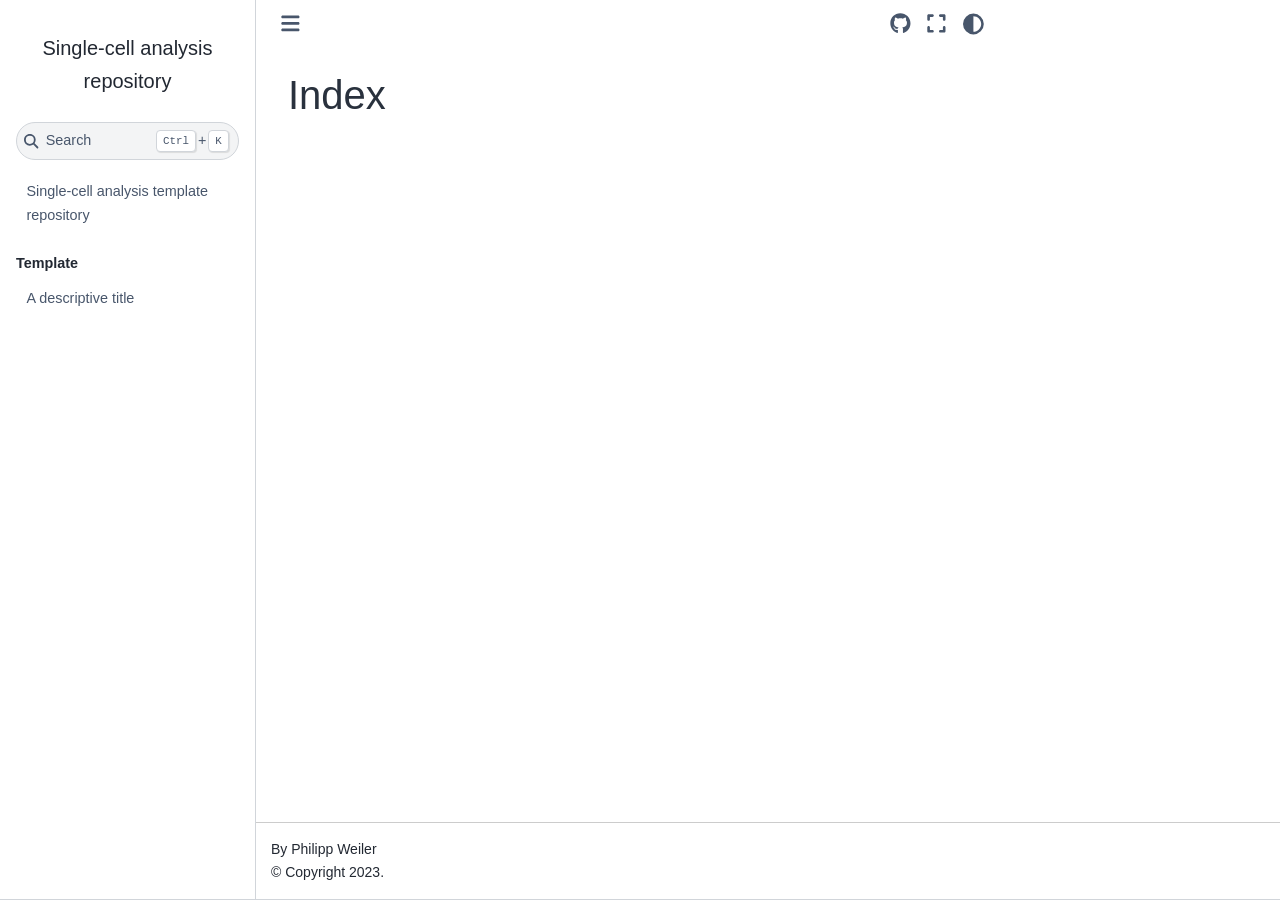
==== genindex.html @ 17a6f29c "deploy: 4cefc7e1fbfadb2bdd1f7633f58a3c7059474a05" ====
<!DOCTYPE html>


<html lang="en" data-content_root="./" >

  <head>
    <meta charset="utf-8" />
    <meta name="viewport" content="width=device-width, initial-scale=1.0" />
    <title>Index &#8212; Single-cell analysis repository</title>
  
  
  
  <script data-cfasync="false">
    document.documentElement.dataset.mode = localStorage.getItem("mode") || "";
    document.documentElement.dataset.theme = localStorage.getItem("theme") || "light";
  </script>
  
  <!-- Loaded before other Sphinx assets -->
  <link href="_static/styles/theme.css?digest=8d27b9dea8ad943066ae" rel="stylesheet" />
<link href="_static/styles/bootstrap.css?digest=8d27b9dea8ad943066ae" rel="stylesheet" />
<link href="_static/styles/pydata-sphinx-theme.css?digest=8d27b9dea8ad943066ae" rel="stylesheet" />

  
  <link href="_static/vendor/fontawesome/6.5.1/css/all.min.css?digest=8d27b9dea8ad943066ae" rel="stylesheet" />
  <link rel="preload" as="font" type="font/woff2" crossorigin href="_static/vendor/fontawesome/6.5.1/webfonts/fa-solid-900.woff2" />
<link rel="preload" as="font" type="font/woff2" crossorigin href="_static/vendor/fontawesome/6.5.1/webfonts/fa-brands-400.woff2" />
<link rel="preload" as="font" type="font/woff2" crossorigin href="_static/vendor/fontawesome/6.5.1/webfonts/fa-regular-400.woff2" />

    <link rel="stylesheet" type="text/css" href="_static/pygments.css?v=fa44fd50" />
    <link rel="stylesheet" type="text/css" href="_static/styles/sphinx-book-theme.css?v=384b581d" />
    <link rel="stylesheet" type="text/css" href="_static/togglebutton.css?v=13237357" />
    <link rel="stylesheet" type="text/css" href="_static/copybutton.css?v=76b2166b" />
    <link rel="stylesheet" type="text/css" href="_static/mystnb.4510f1fc1dee50b3e5859aac5469c37c29e427902b24a333a5f9fcb2f0b3ac41.css" />
    <link rel="stylesheet" type="text/css" href="_static/sphinx-thebe.css?v=4fa983c6" />
    <link rel="stylesheet" type="text/css" href="_static/design-style.1e8bd061cd6da7fc9cf755528e8ffc24.min.css?v=0a3b3ea7" />
  
  <!-- Pre-loaded scripts that we'll load fully later -->
  <link rel="preload" as="script" href="_static/scripts/bootstrap.js?digest=8d27b9dea8ad943066ae" />
<link rel="preload" as="script" href="_static/scripts/pydata-sphinx-theme.js?digest=8d27b9dea8ad943066ae" />
  <script src="_static/vendor/fontawesome/6.5.1/js/all.min.js?digest=8d27b9dea8ad943066ae"></script>

    <script src="_static/documentation_options.js?v=9eb32ce0"></script>
    <script src="_static/doctools.js?v=888ff710"></script>
    <script src="_static/sphinx_highlight.js?v=dc90522c"></script>
    <script src="_static/clipboard.min.js?v=a7894cd8"></script>
    <script src="_static/copybutton.js?v=f281be69"></script>
    <script src="_static/scripts/sphinx-book-theme.js?v=efea14e4"></script>
    <script>let toggleHintShow = 'Click to show';</script>
    <script>let toggleHintHide = 'Click to hide';</script>
    <script>let toggleOpenOnPrint = 'true';</script>
    <script src="_static/togglebutton.js?v=4a39c7ea"></script>
    <script>var togglebuttonSelector = '.toggle, .admonition.dropdown';</script>
    <script src="_static/design-tabs.js?v=36754332"></script>
    <script>const THEBE_JS_URL = "https://unpkg.com/thebe@0.8.2/lib/index.js"; const thebe_selector = ".thebe,.cell"; const thebe_selector_input = "pre"; const thebe_selector_output = ".output, .cell_output"</script>
    <script async="async" src="_static/sphinx-thebe.js?v=c100c467"></script>
    <script>var togglebuttonSelector = '.toggle, .admonition.dropdown';</script>
    <script>const THEBE_JS_URL = "https://unpkg.com/thebe@0.8.2/lib/index.js"; const thebe_selector = ".thebe,.cell"; const thebe_selector_input = "pre"; const thebe_selector_output = ".output, .cell_output"</script>
    <script>DOCUMENTATION_OPTIONS.pagename = 'genindex';</script>
    <link rel="index" title="Index" href="#" />
    <link rel="search" title="Search" href="search.html" />
  <meta name="viewport" content="width=device-width, initial-scale=1"/>
  <meta name="docsearch:language" content="en"/>
  </head>
  
  
  <body data-bs-spy="scroll" data-bs-target=".bd-toc-nav" data-offset="180" data-bs-root-margin="0px 0px -60%" data-default-mode="">

  
  
  <a id="pst-skip-link" class="skip-link" href="#main-content">Skip to main content</a>
  
  <div id="pst-scroll-pixel-helper"></div>
  
  <button type="button" class="btn rounded-pill" id="pst-back-to-top">
    <i class="fa-solid fa-arrow-up"></i>
    Back to top
  </button>

  
  <input type="checkbox"
          class="sidebar-toggle"
          name="__primary"
          id="__primary"/>
  <label class="overlay overlay-primary" for="__primary"></label>
  
  <input type="checkbox"
          class="sidebar-toggle"
          name="__secondary"
          id="__secondary"/>
  <label class="overlay overlay-secondary" for="__secondary"></label>
  
  <div class="search-button__wrapper">
    <div class="search-button__overlay"></div>
    <div class="search-button__search-container">
<form class="bd-search d-flex align-items-center"
      action="search.html"
      method="get">
  <i class="fa-solid fa-magnifying-glass"></i>
  <input type="search"
         class="form-control"
         name="q"
         id="search-input"
         placeholder="Search this book..."
         aria-label="Search this book..."
         autocomplete="off"
         autocorrect="off"
         autocapitalize="off"
         spellcheck="false"/>
  <span class="search-button__kbd-shortcut"><kbd class="kbd-shortcut__modifier">Ctrl</kbd>+<kbd>K</kbd></span>
</form></div>
  </div>
  
    <header class="bd-header navbar navbar-expand-lg bd-navbar">
    </header>
  

  <div class="bd-container">
    <div class="bd-container__inner bd-page-width">
      
      
      
        
      
      <div class="bd-sidebar-primary bd-sidebar">
        

  
  <div class="sidebar-header-items sidebar-primary__section">
    
    
    
    
  </div>
  
    <div class="sidebar-primary-items__start sidebar-primary__section">
        <div class="sidebar-primary-item">

  

<a class="navbar-brand logo" href="index.html">
  
  
  
  
  
  
    <p class="title logo__title">Single-cell analysis repository</p>
  
</a></div>
        <div class="sidebar-primary-item">

 <script>
 document.write(`
   <button class="btn navbar-btn search-button-field search-button__button" title="Search" aria-label="Search" data-bs-placement="bottom" data-bs-toggle="tooltip">
    <i class="fa-solid fa-magnifying-glass"></i>
    <span class="search-button__default-text">Search</span>
    <span class="search-button__kbd-shortcut"><kbd class="kbd-shortcut__modifier">Ctrl</kbd>+<kbd class="kbd-shortcut__modifier">K</kbd></span>
   </button>
 `);
 </script></div>
        <div class="sidebar-primary-item"><nav class="bd-links bd-docs-nav" aria-label="Main">
    <div class="bd-toc-item navbar-nav active">
        
        <ul class="nav bd-sidenav bd-sidenav__home-link">
            <li class="toctree-l1">
                <a class="reference internal" href="index.html">
                    Single-cell analysis template repository
                </a>
            </li>
        </ul>
        <p aria-level="2" class="caption" role="heading"><span class="caption-text">Template</span></p>
<ul class="nav bd-sidenav">
<li class="toctree-l1"><a class="reference internal" href="template.html">A descriptive title</a></li>
</ul>

    </div>
</nav></div>
    </div>
  
  
  <div class="sidebar-primary-items__end sidebar-primary__section">
  </div>
  
  <div id="rtd-footer-container"></div>


      </div>
      
      <main id="main-content" class="bd-main">
        
        

<div class="sbt-scroll-pixel-helper"></div>

          <div class="bd-content">
            <div class="bd-article-container">
              
              <div class="bd-header-article">
<div class="header-article-items header-article__inner">
  
    <div class="header-article-items__start">
      
        <div class="header-article-item"><label class="sidebar-toggle primary-toggle btn btn-sm" for="__primary" title="Toggle primary sidebar" data-bs-placement="bottom" data-bs-toggle="tooltip">
  <span class="fa-solid fa-bars"></span>
</label></div>
      
    </div>
  
  
    <div class="header-article-items__end">
      
        <div class="header-article-item">

<div class="article-header-buttons">


<a href="https://github.com/WeilerP/sc_analysis_template" target="_blank"
   class="btn btn-sm btn-source-repository-button"
   title="Source repository"
   data-bs-placement="bottom" data-bs-toggle="tooltip"
>
  

<span class="btn__icon-container">
  <i class="fab fa-github"></i>
  </span>

</a>




<button onclick="toggleFullScreen()"
  class="btn btn-sm btn-fullscreen-button"
  title="Fullscreen mode"
  data-bs-placement="bottom" data-bs-toggle="tooltip"
>
  

<span class="btn__icon-container">
  <i class="fas fa-expand"></i>
  </span>

</button>



<script>
document.write(`
  <button class="btn btn-sm navbar-btn theme-switch-button" title="light/dark" aria-label="light/dark" data-bs-placement="bottom" data-bs-toggle="tooltip">
    <span class="theme-switch nav-link" data-mode="light"><i class="fa-solid fa-sun fa-lg"></i></span>
    <span class="theme-switch nav-link" data-mode="dark"><i class="fa-solid fa-moon fa-lg"></i></span>
    <span class="theme-switch nav-link" data-mode="auto"><i class="fa-solid fa-circle-half-stroke fa-lg"></i></span>
  </button>
`);
</script>


<script>
document.write(`
  <button class="btn btn-sm navbar-btn search-button search-button__button" title="Search" aria-label="Search" data-bs-placement="bottom" data-bs-toggle="tooltip">
    <i class="fa-solid fa-magnifying-glass fa-lg"></i>
  </button>
`);
</script>

</div></div>
      
    </div>
  
</div>
</div>
              
              

<div id="jb-print-docs-body" class="onlyprint">
    <h1></h1>
    <!-- Table of contents -->
    <div id="print-main-content">
        <div id="jb-print-toc">
            
        </div>
    </div>
</div>

              
                
<div id="searchbox"></div>
                <article class="bd-article">
                  

<h1 id="index">Index</h1>

<div class="genindex-jumpbox">
 
</div>


                </article>
              

              
              
              
              
                <footer class="prev-next-footer">
                  
<div class="prev-next-area">
</div>
                </footer>
              
            </div>
            
            
              
                <div class="bd-sidebar-secondary bd-toc"></div>
              
            
          </div>
          <footer class="bd-footer-content">
            
<div class="bd-footer-content__inner container">
  
  <div class="footer-item">
    
<p class="component-author">
By Philipp Weiler
</p>

  </div>
  
  <div class="footer-item">
    

  <p class="copyright">
    
      © Copyright 2023.
      <br/>
    
  </p>

  </div>
  
  <div class="footer-item">
    
  </div>
  
  <div class="footer-item">
    
  </div>
  
</div>
          </footer>
        

      </main>
    </div>
  </div>
  
  <!-- Scripts loaded after <body> so the DOM is not blocked -->
  <script src="_static/scripts/bootstrap.js?digest=8d27b9dea8ad943066ae"></script>
<script src="_static/scripts/pydata-sphinx-theme.js?digest=8d27b9dea8ad943066ae"></script>

  <footer class="bd-footer">
  </footer>
  </body>
</html>
---- _static/styles/pydata-sphinx-theme.css ----
html{--pst-header-height:4rem;--pst-header-article-height:calc(var(--pst-header-height)*2/3);--pst-sidebar-secondary:17rem;--pst-font-size-base:1rem;--pst-font-size-h1:2.5rem;--pst-font-size-h2:2rem;--pst-font-size-h3:1.75rem;--pst-font-size-h4:1.5rem;--pst-font-size-h5:1.25rem;--pst-font-size-h6:1.1rem;--pst-font-size-milli:0.9rem;--pst-sidebar-font-size:0.9rem;--pst-sidebar-font-size-mobile:1.1rem;--pst-sidebar-header-font-size:1.2rem;--pst-sidebar-header-font-weight:600;--pst-admonition-font-weight-heading:600;--pst-font-weight-caption:300;--pst-font-weight-heading:400;--pst-font-family-base-system:-apple-system,BlinkMacSystemFont,Segoe UI,"Helvetica Neue",Arial,sans-serif,Apple Color Emoji,Segoe UI Emoji,Segoe UI Symbol;--pst-font-family-monospace-system:"SFMono-Regular",Menlo,Consolas,Monaco,Liberation Mono,Lucida Console,monospace;--pst-font-family-base:var(--pst-font-family-base-system);--pst-font-family-heading:var(--pst-font-family-base-system);--pst-font-family-monospace:var(--pst-font-family-monospace-system);--pst-font-size-icon:1.5rem;--pst-icon-check-circle:"";--pst-icon-info-circle:"";--pst-icon-exclamation-triangle:"";--pst-icon-exclamation-circle:"";--pst-icon-times-circle:"";--pst-icon-lightbulb:"";--pst-icon-download:"";--pst-icon-angle-left:"";--pst-icon-angle-right:"";--pst-icon-external-link:"";--pst-icon-search-minus:"";--pst-icon-github:"";--pst-icon-gitlab:"";--pst-icon-share:"";--pst-icon-bell:"";--pst-icon-pencil:"";--pst-breadcrumb-divider:"";--pst-icon-admonition-default:var(--pst-icon-bell);--pst-icon-admonition-note:var(--pst-icon-info-circle);--pst-icon-admonition-attention:var(--pst-icon-exclamation-circle);--pst-icon-admonition-caution:var(--pst-icon-exclamation-triangle);--pst-icon-admonition-warning:var(--pst-icon-exclamation-triangle);--pst-icon-admonition-danger:var(--pst-icon-exclamation-triangle);--pst-icon-admonition-error:var(--pst-icon-times-circle);--pst-icon-admonition-hint:var(--pst-icon-lightbulb);--pst-icon-admonition-tip:var(--pst-icon-lightbulb);--pst-icon-admonition-important:var(--pst-icon-exclamation-circle);--pst-icon-admonition-seealso:var(--pst-icon-share);--pst-icon-admonition-todo:var(--pst-icon-pencil);--pst-icon-versionmodified-default:var(--pst-icon-exclamation-circle);--pst-icon-versionmodified-added:var(--pst-icon-exclamation-circle);--pst-icon-versionmodified-changed:var(--pst-icon-exclamation-circle);--pst-icon-versionmodified-deprecated:var(--pst-icon-exclamation-circle);font-size:var(--pst-font-size-base);scroll-padding-top:calc(var(--pst-header-height) + 1rem)}body{background-color:var(--pst-color-background);color:var(--pst-color-text-base);display:flex;flex-direction:column;font-family:var(--pst-font-family-base);font-weight:400;line-height:1.65;min-height:100vh}body::-webkit-scrollbar-track{background:var(--pst-color-background)}p{color:var(--pst-color-text-base);font-size:1em;margin-bottom:1.15rem}p.rubric{border-bottom:1px solid var(--pst-color-border)}p.centered{text-align:center}a{word-wrap:break-word;color:var(--pst-color-link);text-decoration:underline;text-decoration-thickness:max(1px,.0625rem);text-underline-offset:.1578em}a:hover{text-decoration-skip:none;color:var(--pst-color-link-hover);text-decoration-skip-ink:none;text-decoration-thickness:max(3px,.1875rem,.12em)}a:active,a:visited{color:var(--pst-color-link)}a:visited:hover{color:var(--pst-color-link-hover)}a:focus-visible{outline:2px solid var(--pst-color-accent)}a.headerlink{color:var(--pst-color-secondary);font-size:.8em;margin-left:.2em;opacity:.7;padding:0 4px;text-decoration:none;transition:all .2s ease-out;user-select:none}a.headerlink:hover{opacity:1}a.github:before,a.gitlab:before{color:var(--pst-color-text-muted);font:var(--fa-font-brands);margin-right:.25rem}a.github:before{content:var(--pst-icon-github)}a.gitlab:before{content:var(--pst-icon-gitlab)}.heading-style,h1,h2,h3,h4,h5,h6{font-family:var(--pst-font-family-heading);font-weight:var(--pst-font-weight-heading);line-height:1.15;margin:2.75rem 0 1.05rem}h1{font-size:var(--pst-font-size-h1);margin-top:0}h1,h2{color:var(--pst-heading-color)}h2{font-size:var(--pst-font-size-h2)}h3{font-size:var(--pst-font-size-h3)}h3,h4{color:var(--pst-heading-color)}h4{font-size:var(--pst-font-size-h4)}h5{font-size:var(--pst-font-size-h5)}h5,h6{color:var(--pst-color-text-base)}h6{font-size:var(--pst-font-size-h6)}.text_small,small{font-size:var(--pst-font-size-milli)}hr{border:0;border-top:1px solid var(--pst-color-border)}code,kbd,pre,samp{font-family:var(--pst-font-family-monospace)}kbd{background-color:var(--pst-color-on-background);color:var(--pst-color-text-muted)}kbd:not(.compound){border:1px solid var(--pst-color-border);box-shadow:1px 1px 1px var(--pst-color-shadow);margin:0 .1rem;padding:.1rem .4rem}code{color:var(--pst-color-inline-code)}pre{background-color:var(--pst-color-surface);border:1px solid var(--pst-color-border);border-radius:.25rem;color:var(--pst-color-text-base);line-height:1.2em;margin:1.5em 0;padding:1rem}pre .linenos{opacity:.8;padding-right:10px}#pst-back-to-top{background-color:var(--pst-color-secondary);border:none;color:var(--pst-color-secondary-text);display:none;left:50vw;position:fixed;top:90vh;transform:translate(-50%);z-index:1080}.skip-link{background-color:var(--pst-color-warning);border-bottom:1px solid var(--pst-color-border);color:var(--pst-color-warning-text)!important;left:0;padding:.5rem;position:fixed;right:0;text-align:center;top:0;transform:translateY(-100%);transition:transform .15s ease-in-out;z-index:1055}.skip-link:focus{outline:3px solid #14181e;transform:translateY(0)}.bd-container{display:flex;flex-grow:1;justify-content:center}.bd-container .bd-container__inner{display:flex}.bd-page-width{width:100%}@media(min-width:960px){.bd-page-width{max-width:88rem}}.bd-header-announcement,.bd-header-version-warning{align-items:center;display:flex;justify-content:center;min-height:3rem;padding:.5rem 12.5%;position:relative;text-align:center;width:100%}@media(max-width:959.98px){.bd-header-announcement,.bd-header-version-warning{padding:.5rem 2%}}.bd-header-announcement p,.bd-header-version-warning p{font-weight:700;margin:0}.bd-header-announcement:after,.bd-header-version-warning:after{content:"";height:100%;left:0;position:absolute;top:0;width:100%;z-index:-1}.bd-header-announcement:empty,.bd-header-version-warning:empty{display:none}.bd-header-announcement a,.bd-header-version-warning a{color:var(--pst-color-inline-code-links)}.bd-header-announcement:after{background-color:var(--pst-color-secondary-bg)}.bd-header-version-warning:after{background-color:var(--pst-color-danger-bg)}.bd-main{display:flex;flex-direction:column;flex-grow:1;min-width:0}.bd-main .bd-content{display:flex;height:100%;justify-content:center}.bd-main .bd-content .bd-article-container{display:flex;flex-direction:column;justify-content:start;max-width:60em;overflow-x:auto;padding:1rem;width:100%}@media(min-width:1200px){.bd-main .bd-content .bd-article-container .bd-article{padding-left:2rem;padding-top:1.5rem}}.bd-footer{border-top:1px solid var(--pst-color-border);width:100%}.bd-footer .bd-footer__inner{display:flex;flex-grow:1;margin:auto;padding:1rem}.bd-footer .footer-items__center,.bd-footer .footer-items__end,.bd-footer .footer-items__start{display:flex;flex-direction:column;flex-grow:1;gap:.5rem;justify-content:center}.bd-footer .footer-items__center{text-align:center}.bd-footer .footer-items__end{text-align:end}.bd-footer .footer-item p{margin-bottom:0}.bd-footer-article{margin-top:auto}.bd-footer-article .footer-article-items{display:flex;flex-direction:column}.bd-footer-content .footer-content-items{display:flex;flex-direction:column;margin-top:auto}.bd-header{background:var(--pst-color-on-background)!important;box-shadow:0 .125rem .25rem 0 var(--pst-color-shadow);justify-content:center;max-width:100vw;padding:0;position:sticky;top:0;width:100%;z-index:1030}.bd-header .bd-header__inner{align-items:center;display:flex;height:fit-content;padding-left:1rem;padding-right:1rem}.bd-header .navbar-item{align-items:center;display:flex;height:var(--pst-header-height);max-height:var(--pst-header-height)}.bd-header .navbar-header-items{flex-shrink:1}@media(min-width:960px){.bd-header .navbar-header-items{display:flex;flex-grow:1;padding:0 0 0 .5rem}}.bd-header .navbar-header-items__center,.bd-header .navbar-header-items__end,.bd-header .navbar-header-items__start{align-items:center;display:flex;flex-flow:wrap;row-gap:0}.bd-header .navbar-header-items__center,.bd-header .navbar-header-items__end{column-gap:1rem}.bd-header .navbar-header-items__start{flex-shrink:0;gap:.5rem;margin-right:auto}.bd-header .navbar-header-items__end{justify-content:end}.bd-header .navbar-nav{display:flex}@media(min-width:960px){.bd-header .navbar-nav{align-items:center}}.bd-header .navbar-nav li a.nav-link{color:var(--pst-color-text-muted);text-decoration:none}.bd-header .navbar-nav li a.nav-link:hover{text-decoration-skip:none;color:var(--pst-color-link-hover);text-decoration:underline;text-decoration-skip-ink:none;text-decoration-thickness:max(1px,.0625rem);text-decoration-thickness:max(3px,.1875rem,.12em);text-underline-offset:.1578em}.bd-header .navbar-nav li a.nav-link:focus-visible{outline:2px solid var(--pst-color-accent)}.bd-header .navbar-nav>.current>.nav-link{border-bottom:max(3px,.1875rem,.12em) solid var(--pst-color-primary);color:var(--pst-color-primary);font-weight:600}.bd-header .navbar-nav .dropdown button{border:none;color:var(--pst-color-text-muted);display:unset}.bd-header .navbar-nav .dropdown button:hover{text-decoration-skip:none;color:var(--pst-color-link-hover);text-decoration:underline;text-decoration-skip-ink:none;text-decoration-thickness:max(1px,.0625rem);text-decoration-thickness:max(3px,.1875rem,.12em);text-underline-offset:.1578em}.bd-header .navbar-nav .dropdown button:focus-visible{outline:2px solid var(--pst-color-accent)}.bd-header .navbar-nav .dropdown .dropdown-menu{background-color:var(--pst-color-on-background);border:1px solid var(--pst-color-border);box-shadow:0 0 .3rem .1rem var(--pst-color-shadow);margin:.5rem 0;min-width:20rem;padding:.5rem 0;z-index:1070}.bd-header .navbar-nav .dropdown .dropdown-menu .dropdown-item{padding:.25rem 1.5rem}.bd-header .navbar-nav .dropdown .dropdown-menu .dropdown-item:focus:not(:hover):not(:active){background-color:inherit}.bd-header .navbar-nav .dropdown .dropdown-menu:not(.show){display:none}@media(min-width:960px){.navbar-center-items .navbar-item{display:inline-block}}.nav-link{transition:none}.nav-link:hover{text-decoration-skip:none;color:var(--pst-color-link-hover);text-decoration:underline;text-decoration-skip-ink:none;text-decoration-thickness:max(1px,.0625rem);text-decoration-thickness:max(3px,.1875rem,.12em);text-underline-offset:.1578em}.nav-link.nav-external:after{content:var(--pst-icon-external-link);font:var(--fa-font-solid);font-size:.75em;margin-left:.3em}.bd-navbar-elements li.nav-item i{font-size:.7rem;padding-left:2px;vertical-align:middle}.bd-header label.sidebar-toggle{align-items:center;color:var(--pst-color-muted);cursor:pointer;display:flex;font-size:var(--pst-font-size-icon);margin-bottom:0;padding-bottom:.25rem}.bd-header label.primary-toggle{margin-right:1rem}@media(min-width:960px){.bd-header label.primary-toggle{display:none}}.bd-header label.secondary-toggle{margin-left:1rem}@media(min-width:1200px){.bd-header label.secondary-toggle{display:none}}.bd-header label:hover{box-shadow:0 max(3px,.1875rem,.12em) 0 var(--pst-color-link-hover);color:var(--pst-color-link-hover)}.bd-header label:focus-visible{outline:2px solid var(--pst-color-accent)}.bd-header .navbar-header-items{display:none}@media(min-width:960px){.bd-header .navbar-header-items{display:inherit}}.navbar-persistent--mobile{margin-left:auto}@media(min-width:960px){.navbar-persistent--mobile{display:none}}.navbar-persistent--container{display:none}@media(min-width:960px){.navbar-persistent--container{display:flex}}.header-article__inner{display:flex;padding:0 .5rem}.header-article__inner .header-article-item{height:var(--pst-header-article-height);min-height:var(--pst-header-article-height)}.header-article__inner .header-article-items__end,.header-article__inner .header-article-items__start{align-items:start;display:flex;gap:.5rem}.header-article__inner .header-article-items__end{margin-left:auto}.bd-sidebar-primary{background-color:var(--pst-color-background);border-right:1px solid var(--pst-color-border);display:flex;flex:0 0 auto;flex-direction:column;font-size:var(--pst-sidebar-font-size-mobile);gap:1rem;max-height:calc(100vh - var(--pst-header-height));overflow-y:auto;padding:2rem 1rem 1rem;position:sticky;top:var(--pst-header-height);width:25%}@media(min-width:960px){.bd-sidebar-primary{font-size:var(--pst-sidebar-font-size)}}.bd-sidebar-primary .nav-link{font-size:var(--pst-sidebar-font-size-mobile)}.bd-sidebar-primary.no-sidebar{border-right:0}@media(min-width:960px){.bd-sidebar-primary.hide-on-wide{display:none}}.bd-sidebar-primary h1,.bd-sidebar-primary h2,.bd-sidebar-primary h3,.bd-sidebar-primary h4{color:var(--pst-color-text-base)}.bd-sidebar-primary .sidebar-primary-items__end .sidebar-primary-item,.bd-sidebar-primary .sidebar-primary-items__start .sidebar-primary-item{padding:.5rem 0}.bd-sidebar-primary .sidebar-header-items{display:flex;flex-direction:column}.bd-sidebar-primary .sidebar-header-items .sidebar-header-items__title{color:var(--pst-color-text-base);font-size:var(--pst-sidebar-header-font-size);font-weight:var(--pst-sidebar-header-font-weight);margin-bottom:.5rem}.bd-sidebar-primary .sidebar-header-items .nav-item.dropdown button{display:none}.bd-sidebar-primary .sidebar-header-items .nav-item.dropdown .dropdown-menu{background-color:inherit;border:none;display:flex;flex-direction:column;font-size:inherit;margin:0;padding:0}.bd-sidebar-primary .sidebar-header-items .sidebar-header-items__center{display:flex;flex-direction:column}.bd-sidebar-primary .sidebar-header-items .sidebar-header-items__end{align-items:center;display:flex;gap:.5rem}@media(min-width:960px){.bd-sidebar-primary .sidebar-header-items{display:none}}.bd-sidebar-primary .sidebar-primary-items__start{border-top:1px solid var(--pst-color-border)}@media(min-width:960px){.bd-sidebar-primary .sidebar-primary-items__start{border-top:none}}.bd-sidebar-primary .sidebar-primary-items__end{margin-bottom:1em;margin-top:auto}.bd-sidebar-primary .list-caption{list-style:none;padding-left:0}.bd-sidebar-primary li{position:relative}.bd-sidebar-primary li.has-children>.reference{padding-right:30px}.bd-sidebar-primary label.toctree-toggle{align-items:center;cursor:pointer;display:flex;height:30px;justify-content:center;position:absolute;right:0;top:0;width:30px}.bd-sidebar-primary label.toctree-toggle:hover{background:var(--pst-color-surface)}.bd-sidebar-primary label.toctree-toggle i{display:inline-block;font-size:.75rem;text-align:center}.bd-sidebar-primary label.toctree-toggle i:hover{color:var(--pst-color-primary)}.bd-sidebar-primary .label-parts{height:100%;width:100%}.bd-sidebar-primary .label-parts:hover{background:none}.bd-sidebar-primary .label-parts i{position:absolute;right:0;top:.3em;width:30px}nav.bd-links{margin-right:-1rem}@media(min-width:960px){nav.bd-links{display:block}}nav.bd-links ul{list-style:none}nav.bd-links ul ul{padding:0 0 0 1rem}nav.bd-links li>a{box-shadow:none;color:var(--pst-color-text-muted);display:block;padding:.25rem .65rem;text-decoration:none}nav.bd-links li>a:hover{text-decoration-skip:none;background-color:transparent;text-decoration:underline;text-decoration-skip-ink:none;text-decoration-thickness:max(3px,.1875rem,.12em)}nav.bd-links li>a:active,nav.bd-links li>a:hover{color:var(--pst-color-link-hover)}nav.bd-links li>a.reference.external:after{content:var(--pst-icon-external-link);font:var(--fa-font-solid);font-size:.75em;margin-left:.3em}nav.bd-links .current>a{background-color:transparent;box-shadow:inset max(3px,.1875rem,.12em) 0 0 var(--pst-color-primary);color:var(--pst-color-primary);font-weight:600}nav.bd-links p.bd-links__title{font-size:var(--pst-sidebar-header-font-size)}nav.bd-links p.bd-links__title,nav.bd-links p.caption{font-weight:var(--pst-sidebar-header-font-weight);margin-bottom:.5rem}nav.bd-links p.caption{color:var(--pst-color-text-base);font-size:var(--pst-sidebar-font-size-mobile);margin-top:1.25rem;position:relative}nav.bd-links p.caption:first-child{margin-top:0}@media(min-width:960px){nav.bd-links p.caption{font-size:var(--pst-sidebar-font-size)}}.bd-sidebar-secondary{background-color:var(--pst-color-background);display:flex;flex-direction:column;flex-shrink:0;font-size:var(--pst-sidebar-font-size-mobile);max-height:calc(100vh - var(--pst-header-height));order:2;overflow-y:auto;padding:2rem 1rem 1rem;position:sticky;top:var(--pst-header-height);width:var(--pst-sidebar-secondary)}@media(min-width:1200px){.bd-sidebar-secondary{font-size:var(--pst-sidebar-font-size)}}.sidebar-secondary-item{padding:.5rem}@media(min-width:1200px){.sidebar-secondary-item{border-left:1px solid var(--pst-color-border);padding-left:1rem}}.sidebar-secondary-item i{padding-right:.5rem}input.sidebar-toggle{display:none}label.overlay{background-color:#000;height:0;left:0;opacity:.5;position:fixed;top:0;transition:opacity .2s ease-out;width:0;z-index:1050}input#__primary:checked+label.overlay.overlay-primary,input#__secondary:checked+label.overlay.overlay-secondary{height:100vh;width:100vw}input#__primary:checked~.bd-container .bd-sidebar-primary{margin-left:0;visibility:visible}input#__secondary:checked~.bd-container .bd-sidebar-secondary{margin-right:0;visibility:visible}@media(min-width:960px){label.sidebar-toggle.primary-toggle{display:none}input#__primary:checked+label.overlay.overlay-primary{height:0;width:0}.bd-sidebar-primary{margin-left:0;visibility:visible}}@media(max-width:959.98px){.bd-sidebar-primary{flex-grow:.75;height:100vh;left:0;margin-left:-75%;max-height:100vh;max-width:350px;position:fixed;top:0;transition:visibility .2s ease-out,margin .2s ease-out;visibility:hidden;width:75%;z-index:1055}}@media(max-width:1199.98px){.bd-sidebar-secondary{flex-grow:.75;height:100vh;margin-right:-75%;max-height:100vh;max-width:350px;position:fixed;right:0;top:0;transition:visibility .2s ease-out,margin .2s ease-out;visibility:hidden;width:75%;z-index:1055}}ul.bd-breadcrumbs{display:flex;flex-wrap:wrap;font-size:.8rem;list-style:none;padding-left:0}ul.bd-breadcrumbs li.breadcrumb-item{align-items:center;display:flex;font-weight:700}ul.bd-breadcrumbs li.breadcrumb-item a{color:var(--pst-color-text-muted);text-decoration:none}ul.bd-breadcrumbs li.breadcrumb-item a:hover{text-decoration-skip:none;color:var(--pst-color-link-hover);text-decoration:underline;text-decoration-skip-ink:none;text-decoration-thickness:max(1px,.0625rem);text-decoration-thickness:max(3px,.1875rem,.12em);text-underline-offset:.1578em}ul.bd-breadcrumbs li.breadcrumb-item a:focus-visible{outline:2px solid var(--pst-color-accent)}ul.bd-breadcrumbs li.breadcrumb-item:not(.breadcrumb-home):before{color:var(--pst-color-text-muted);content:var(--pst-breadcrumb-divider);font:var(--fa-font-solid);font-size:.8rem;padding:0 .5rem}.navbar-icon-links{column-gap:1rem;display:flex;flex-direction:row;flex-wrap:wrap}.navbar-icon-links li.nav-item a.nav-link{padding-left:0;padding-right:0}.navbar-icon-links li.nav-item a.nav-link:hover{box-shadow:0 max(3px,.1875rem,.12em) 0 var(--pst-color-link-hover);color:var(--pst-color-link-hover)}.navbar-icon-links a span{align-items:center;display:flex}.navbar-icon-links i.fa-brands,.navbar-icon-links i.fa-regular,.navbar-icon-links i.fa-solid{font-size:var(--pst-font-size-icon);font-style:normal;vertical-align:middle}.navbar-icon-links i.fa-square-twitter:before{color:#55acee}.navbar-icon-links i.fa-square-gitlab:before{color:#548}.navbar-icon-links i.fa-bitbucket:before{color:#0052cc}.navbar-icon-links img.icon-link-image{border-radius:.2rem;height:1.5em}.navbar-brand{align-items:center;display:flex;flex-shrink:0;gap:.5rem;height:var(--pst-header-height);margin:0;max-height:var(--pst-header-height);padding:.5rem 0;position:relative;width:auto}.navbar-brand p{margin-bottom:0}.navbar-brand img{height:100%;max-width:100%;width:auto}.navbar-brand a{text-decoration:none}.navbar-brand:hover:hover,.navbar-brand:visited:hover:hover{text-decoration-skip:none;color:var(--pst-color-link-hover);text-decoration:underline;text-decoration-skip-ink:none;text-decoration-thickness:max(1px,.0625rem);text-decoration-thickness:max(3px,.1875rem,.12em);text-underline-offset:.1578em}.navbar-nav ul{display:block;list-style:none}.navbar-nav ul ul{padding:0 0 0 1rem}.navbar-nav li{display:flex;flex-direction:column}.navbar-nav li a{align-items:center;color:var(--pst-color-text-muted);display:flex;height:100%;padding-bottom:.25rem;padding-top:.25rem;text-decoration:none}.navbar-nav li a:hover{text-decoration-skip:none;color:var(--pst-color-link-hover);text-decoration:underline;text-decoration-skip-ink:none;text-decoration-thickness:max(1px,.0625rem);text-decoration-thickness:max(3px,.1875rem,.12em);text-underline-offset:.1578em}.navbar-nav li a:focus-visible{outline:2px solid var(--pst-color-accent)}.navbar-nav .toctree-checkbox{display:none;position:absolute}.navbar-nav .toctree-checkbox~ul{display:none}.navbar-nav .toctree-checkbox~label .fa-chevron-down{transform:rotate(0deg)}.navbar-nav .toctree-checkbox:checked~ul{display:block}.navbar-nav .toctree-checkbox:checked~label .fa-chevron-down{transform:rotate(180deg)}.page-toc .section-nav{border-bottom:none;padding-left:0}.page-toc .section-nav ul{padding-left:1rem}.page-toc .nav-link{font-size:var(--pst-sidebar-font-size-mobile)}@media(min-width:1200px){.page-toc .nav-link{font-size:var(--pst-sidebar-font-size)}}.page-toc .onthispage{color:var(--pst-color-text-base);font-weight:var(--pst-sidebar-header-font-weight);margin-bottom:.5rem}.prev-next-area{width:100%}.prev-next-area p{line-height:1.3em;margin:0 .3em}.prev-next-area i{font-size:1.2em}.prev-next-area a{align-items:center;border:none;color:var(--pst-color-text-muted);display:flex;max-width:45%;overflow-x:hidden;padding:10px;text-decoration:none}.prev-next-area a p.prev-next-title{word-wrap:break-word;color:var(--pst-color-link);font-size:1.1em;font-weight:var(--pst-admonition-font-weight-heading);text-decoration:underline;text-decoration-thickness:max(1px,.0625rem);text-underline-offset:.1578em}.prev-next-area a p.prev-next-title:hover{text-decoration-skip:none;color:var(--pst-color-link-hover);text-decoration-skip-ink:none;text-decoration-thickness:max(3px,.1875rem,.12em)}.prev-next-area a p.prev-next-title:active,.prev-next-area a p.prev-next-title:visited{color:var(--pst-color-link)}.prev-next-area a p.prev-next-title:visited:hover{color:var(--pst-color-link-hover)}.prev-next-area a p.prev-next-title:focus-visible{outline:2px solid var(--pst-color-accent)}.prev-next-area a:hover p.prev-next-title:hover{text-decoration-skip:none;color:var(--pst-color-link-hover);text-decoration:underline;text-decoration-skip-ink:none;text-decoration-thickness:max(1px,.0625rem);text-decoration-thickness:max(3px,.1875rem,.12em);text-underline-offset:.1578em}.prev-next-area a:visited p.prev-next-title{color:var(--pst-color-link)}.prev-next-area a:visited p.prev-next-title:hover{color:var(--pst-color-link-hover)}.prev-next-area a .prev-next-info{flex-direction:column;margin:0 .5em}.prev-next-area a .prev-next-info .prev-next-subtitle{text-transform:capitalize}.prev-next-area a.left-prev{float:left}.prev-next-area a.right-next{float:right}.prev-next-area a.right-next div.prev-next-info{text-align:right}.bd-search{border:1px solid var(--pst-color-border);border-radius:.25rem;color:var(--pst-color-text-base);gap:.5rem;padding-left:.5rem;position:relative}.bd-search,.bd-search:active{background-color:var(--pst-color-background)}.bd-search:active{color:var(--pst-color-text-muted)}.bd-search .icon{color:var(--pst-color-border);left:25px;position:absolute}.bd-search .fa-solid.fa-magnifying-glass{color:var(--pst-color-text-muted);left:calc(1.25rem - .35em);position:absolute}.bd-search input::placeholder{color:var(--pst-color-text-muted)}.bd-search input::-webkit-search-cancel-button,.bd-search input::-webkit-search-decoration{-webkit-appearance:none;appearance:none}.bd-search .search-button__kbd-shortcut{color:var(--pst-color-border);display:flex;position:absolute;right:.5rem}.form-control{background-color:var(--pst-color-background);color:var(--pst-color-text-base)}.form-control:focus,.form-control:focus-visible{background-color:var(--pst-color-background);border:none;box-shadow:none;color:var(--pst-color-text-muted);outline:3px solid var(--pst-color-accent)}.search-button{align-content:center;align-items:center;border-radius:0;color:var(--pst-color-text-muted);display:flex}.search-button:hover{box-shadow:0 max(3px,.1875rem,.12em) 0 var(--pst-color-link-hover);color:var(--pst-color-link-hover)}.search-button:focus-visible{outline:2px solid var(--pst-color-accent)}.search-button i{font-size:1.3rem}.search-button__overlay,.search-button__search-container{display:none}.search-button__wrapper.show .search-button__search-container{display:flex;left:50%;margin-top:.5rem;max-width:800px;position:fixed;right:1rem;top:30%;transform:translate(-50%,-50%);width:90%;z-index:1055}.search-button__wrapper.show .search-button__overlay{background-color:#000;display:flex;height:100%;left:0;opacity:.5;position:fixed;top:0;width:100%;z-index:1050}.search-button__wrapper.show form.bd-search{flex-grow:1;padding-bottom:0;padding-top:0}.search-button__wrapper.show input,.search-button__wrapper.show svg{font-size:var(--pst-font-size-icon)}.search-button-field{align-items:center;background-color:var(--pst-color-surface);border:1px solid var(--pst-color-border);border-radius:1.5em;color:var(--pst-color-text-muted);display:inline-flex;padding:.5em}.search-button-field:hover{border:2px solid var(--pst-color-link-hover)}.search-button-field:focus-visible{border:2px solid var(--pst-color-accent)}.search-button-field .search-button__default-text{font-size:var(--bs-nav-link-font-size);font-weight:var(--bs-nav-link-font-weight);margin-left:.5em;margin-right:.5em}.search-button-field .kbd-shortcut__modifier{font-size:.75em}.search-button-field>*{align-items:center}.search-button-field>:not(svg){display:none}@media(min-width:960px){.search-button-field>:not(svg){display:flex}}div#searchbox p.highlight-link{box-shadow:0 .2rem .5rem var(--pst-color-shadow),0 0 .0625rem var(--pst-color-shadow)!important;margin:1rem 0;width:fit-content}@media(min-width:1200px){div#searchbox p.highlight-link{margin-left:2rem}}div#searchbox p.highlight-link a{background-color:var(--pst-color-primary);border-radius:.25rem;color:var(--pst-color-primary-text);font-size:1.25rem;padding:.75rem;text-decoration:none;transition:box-shadow .25s ease-out}div#searchbox p.highlight-link a:hover{box-shadow:inset 0 0 50px 50px rgba(0,0,0,.25)}div#searchbox p.highlight-link a:before{color:unset;content:var(--pst-icon-search-minus);font:var(--fa-font-solid);margin-right:.5rem}.theme-switch-button{border-radius:0;color:var(--pst-color-text-muted);margin:0 -.5rem;padding:0}.theme-switch-button:focus-visible{outline:2px solid var(--pst-color-accent)}.theme-switch-button span{display:none;padding:.5em}.theme-switch-button span:hover{box-shadow:0 max(3px,.1875rem,.12em) 0 var(--pst-color-link-hover);color:var(--pst-color-link-hover)}.theme-switch-button span:active{color:var(--pst-color-link-hover);text-decoration:none}html[data-mode=auto] .theme-switch-button span[data-mode=auto],html[data-mode=dark] .theme-switch-button span[data-mode=dark],html[data-mode=light] .theme-switch-button span[data-mode=light]{display:flex}button.btn.version-switcher__button{border-color:var(--pst-color-border);color:var(--pst-color-text-base);margin-bottom:1em}@media(min-width:960px){button.btn.version-switcher__button{margin-bottom:unset}}button.btn.version-switcher__button:hover{text-decoration-skip:none;color:var(--pst-color-link-hover);text-decoration:underline;text-decoration-skip-ink:none;text-decoration-thickness:max(1px,.0625rem);text-decoration-thickness:max(3px,.1875rem,.12em);text-underline-offset:.1578em}button.btn.version-switcher__button:focus-visible{outline:2px solid var(--pst-color-accent)}button.btn.version-switcher__button:active{border-color:var(--pst-color-border);color:var(--pst-color-text-base)}.version-switcher__menu{border-color:var(--pst-color-border);border-radius:var(--bs-dropdown-border-radius)}.version-switcher__menu a.list-group-item{background-color:var(--pst-color-on-background);color:var(--pst-color-text-base);padding:.75rem 1.25rem}.version-switcher__menu a.list-group-item:not(:last-child){border-bottom:1px solid var(--pst-color-border)}.version-switcher__menu a.list-group-item:hover{text-decoration-skip:none;background-color:var(--pst-color-surface);color:var(--pst-color-link-hover);text-decoration:underline;text-decoration-skip-ink:none;text-decoration-thickness:max(1px,.0625rem);text-decoration-thickness:max(3px,.1875rem,.12em);text-underline-offset:.1578em}.version-switcher__menu a.list-group-item.active{box-shadow:inset max(3px,.1875rem,.12em) 0 0 var(--pst-color-primary);color:var(--pst-color-primary);font-weight:600;position:relative;z-index:1}.version-switcher__menu a.list-group-item.active span:before{content:"";height:100%;left:0;position:absolute;top:0;width:100%;z-index:-1}.version-switcher__menu,button.version-switcher__button{font-size:1.1em;z-index:1055}@media(min-width:960px){.version-switcher__menu,button.version-switcher__button{font-size:unset}}nav.page-toc{margin-bottom:1rem}.bd-toc .nav .nav,.list-caption .nav{display:none}.bd-toc .nav .nav.visible,.bd-toc .nav>.active>ul,.list-caption .nav.visible,.list-caption>.active>ul,.toc-entry{display:block}.toc-entry a.nav-link,.toc-entry a>code{color:var(--pst-color-text-muted)}.toc-entry a.nav-link{display:block;margin-left:-1rem;padding:.125rem 0 .125rem 1rem;text-decoration:none}.toc-entry a.nav-link:hover{text-decoration-skip:none;background-color:transparent;text-decoration:underline;text-decoration-skip-ink:none;text-decoration-thickness:max(3px,.1875rem,.12em)}.toc-entry a.nav-link:active,.toc-entry a.nav-link:hover{color:var(--pst-color-link-hover)}.toc-entry a.nav-link.active{background-color:transparent;box-shadow:inset max(3px,.1875rem,.12em) 0 0 var(--pst-color-primary);color:var(--pst-color-primary);font-weight:600}.toc-entry a.nav-link.active:hover{color:var(--pst-color-link-hover)}div.deprecated,div.versionadded,div.versionchanged{background-color:var(--pst-color-on-background);border-left:.2rem solid;border-color:var(--pst-color-info);border-radius:.25rem;box-shadow:0 .2rem .5rem var(--pst-color-shadow),0 0 .0625rem var(--pst-color-shadow)!important;margin:1.5625em auto;overflow:hidden;padding:0 .6rem;page-break-inside:avoid;position:relative;vertical-align:middle}div.deprecated>p,div.versionadded>p,div.versionchanged>p{margin-bottom:.6rem;margin-top:.6rem}div.versionadded{background-color:var(--pst-color-success-bg);border-color:var(--pst-color-success)}div.versionchanged{background-color:var(--pst-color-warning-bg);border-color:var(--pst-color-warning)}div.deprecated{background-color:var(--pst-color-danger-bg);border-color:var(--pst-color-danger)}span.versionmodified{font-weight:600}span.versionmodified:before{color:var(--pst-color-info);content:var(--pst-icon-versionmodified-default);font:var(--fa-font-solid);margin-right:.6rem}span.versionmodified.added:before{color:var(--pst-color-success);content:var(--pst-icon-versionmodified-added)}span.versionmodified.changed:before{color:var(--pst-color-warning);content:var(--pst-icon-versionmodified-changed)}span.versionmodified.deprecated:before{color:var(--pst-color-danger);content:var(--pst-icon-versionmodified-deprecated)}.sidebar-indices-items{border-top:1px solid var(--pst-color-border);display:flex;flex-direction:column}@media(min-width:960px){.sidebar-indices-items{border-top:none}}.sidebar-indices-items .sidebar-indices-items__title{color:var(--pst-color-text-base);font-size:var(--pst-sidebar-header-font-size);font-weight:var(--pst-sidebar-header-font-weight);margin-bottom:.5rem}.sidebar-indices-items ul.indices-link{list-style:none;margin-right:-1rem;padding:0}.sidebar-indices-items ul.indices-link li>a{color:var(--pst-color-text-muted);display:block;padding:.25rem 0}.sidebar-indices-items ul.indices-link li>a:hover{background-color:transparent;color:var(--pst-color-primary);text-decoration:none}.bd-sidebar-primary div#rtd-footer-container{bottom:-1rem;margin:-1rem;position:sticky}.bd-sidebar-primary div#rtd-footer-container .rst-versions.rst-badge{font-family:var(--pst-font-family-base);font-size:.9em;max-width:unset;position:unset}.bd-sidebar-primary div#rtd-footer-container .rst-versions.rst-badge .rst-current-version{align-items:center;background-color:var(--pst-color-background);border-top:1px solid var(--pst-color-border);color:var(--pst-color-success);display:flex;gap:.2rem;height:2.5rem;transition:background-color .2s ease-out}.bd-sidebar-primary div#rtd-footer-container .rst-versions.rst-badge .fa.fa-book{color:var(--pst-color-text-muted);margin-right:auto}.bd-sidebar-primary div#rtd-footer-container .rst-versions.rst-badge .fa.fa-book:after{color:var(--pst-color-text-base);content:"Read The Docs";font-family:var(--pst-font-family-base);font-weight:var(--pst-admonition-font-weight-heading)}.bd-sidebar-primary div#rtd-footer-container .rst-versions.rst-badge .fa.fa-caret-down{color:var(--pst-color-text-muted)}.bd-sidebar-primary div#rtd-footer-container .rst-versions.rst-badge.shift-up .rst-current-version{border-bottom:1px solid var(--pst-color-border)}.bd-sidebar-primary div#rtd-footer-container .rst-other-versions{background-color:var(--pst-color-surface);color:var(--pst-color-text-base)}.bd-sidebar-primary div#rtd-footer-container .rst-other-versions dl dd a{color:var(--pst-color-text-muted)}.bd-sidebar-primary div#rtd-footer-container .rst-other-versions hr{background-color:var(--pst-color-border)}.bd-sidebar-primary div#rtd-footer-container .rst-other-versions small a{color:var(--pst-color-link)}.bd-sidebar-primary div#rtd-footer-container .rst-other-versions input{background-color:var(--pst-color-surface);border:1px solid var(--pst-color-border);padding-left:.5rem}.admonition,div.admonition{background-color:var(--pst-color-on-background);border-left:.2rem solid;border-color:var(--pst-color-info);border-radius:.25rem;box-shadow:0 .2rem .5rem var(--pst-color-shadow),0 0 .0625rem var(--pst-color-shadow)!important;margin:1.5625em auto;overflow:hidden;padding:0 .6rem .8rem;page-break-inside:avoid}.admonition :last-child,div.admonition :last-child{margin-bottom:0}.admonition p.admonition-title~*,div.admonition p.admonition-title~*{margin-left:1.4rem;margin-right:1.4rem}.admonition>ol,.admonition>ul,div.admonition>ol,div.admonition>ul{margin-left:1em}.admonition>.admonition-title,div.admonition>.admonition-title{background-color:var(--pst-color-info-bg);font-weight:var(--pst-admonition-font-weight-heading);margin:0 -.6rem;padding:.4rem .6rem .4rem 2rem;position:relative;z-index:1}.admonition>.admonition-title:before,div.admonition>.admonition-title:before{content:"";height:100%;left:0;pointer-events:none;position:absolute;top:0;width:100%;z-index:-1}.admonition>.admonition-title:after,div.admonition>.admonition-title:after{color:var(--pst-color-info);content:var(--pst-icon-admonition-default);font:var(--fa-font-solid);height:1rem;left:.5rem;line-height:inherit;opacity:1;position:absolute;width:1rem}.admonition>.admonition-title+*,div.admonition>.admonition-title+*{margin-top:.4em}.admonition.attention,div.admonition.attention{border-color:var(--pst-color-attention)}.admonition.attention>.admonition-title,div.admonition.attention>.admonition-title{background-color:var(--pst-color-attention-bg)}.admonition.attention>.admonition-title:after,div.admonition.attention>.admonition-title:after{color:var(--pst-color-attention);content:var(--pst-icon-admonition-attention)}.admonition.caution,div.admonition.caution{border-color:var(--pst-color-warning)}.admonition.caution>.admonition-title,div.admonition.caution>.admonition-title{background-color:var(--pst-color-warning-bg)}.admonition.caution>.admonition-title:after,div.admonition.caution>.admonition-title:after{color:var(--pst-color-warning);content:var(--pst-icon-admonition-caution)}.admonition.warning,div.admonition.warning{border-color:var(--pst-color-warning)}.admonition.warning>.admonition-title,div.admonition.warning>.admonition-title{background-color:var(--pst-color-warning-bg)}.admonition.warning>.admonition-title:after,div.admonition.warning>.admonition-title:after{color:var(--pst-color-warning);content:var(--pst-icon-admonition-warning)}.admonition.danger,div.admonition.danger{border-color:var(--pst-color-danger)}.admonition.danger>.admonition-title,div.admonition.danger>.admonition-title{background-color:var(--pst-color-danger-bg)}.admonition.danger>.admonition-title:after,div.admonition.danger>.admonition-title:after{color:var(--pst-color-danger);content:var(--pst-icon-admonition-danger)}.admonition.error,div.admonition.error{border-color:var(--pst-color-danger)}.admonition.error>.admonition-title,div.admonition.error>.admonition-title{background-color:var(--pst-color-danger-bg)}.admonition.error>.admonition-title:after,div.admonition.error>.admonition-title:after{color:var(--pst-color-danger);content:var(--pst-icon-admonition-error)}.admonition.hint,div.admonition.hint{border-color:var(--pst-color-success)}.admonition.hint>.admonition-title,div.admonition.hint>.admonition-title{background-color:var(--pst-color-success-bg)}.admonition.hint>.admonition-title:after,div.admonition.hint>.admonition-title:after{color:var(--pst-color-success);content:var(--pst-icon-admonition-hint)}.admonition.tip,div.admonition.tip{border-color:var(--pst-color-success)}.admonition.tip>.admonition-title,div.admonition.tip>.admonition-title{background-color:var(--pst-color-success-bg)}.admonition.tip>.admonition-title:after,div.admonition.tip>.admonition-title:after{color:var(--pst-color-success);content:var(--pst-icon-admonition-tip)}.admonition.important,div.admonition.important{border-color:var(--pst-color-attention)}.admonition.important>.admonition-title,div.admonition.important>.admonition-title{background-color:var(--pst-color-attention-bg)}.admonition.important>.admonition-title:after,div.admonition.important>.admonition-title:after{color:var(--pst-color-attention);content:var(--pst-icon-admonition-important)}.admonition.note,div.admonition.note{border-color:var(--pst-color-info)}.admonition.note>.admonition-title,div.admonition.note>.admonition-title{background-color:var(--pst-color-info-bg)}.admonition.note>.admonition-title:after,div.admonition.note>.admonition-title:after{color:var(--pst-color-info);content:var(--pst-icon-admonition-note)}.admonition.seealso,div.admonition.seealso{border-color:var(--pst-color-success)}.admonition.seealso>.admonition-title,div.admonition.seealso>.admonition-title{background-color:var(--pst-color-success-bg)}.admonition.seealso>.admonition-title:after,div.admonition.seealso>.admonition-title:after{color:var(--pst-color-success);content:var(--pst-icon-admonition-seealso)}.admonition.admonition-todo,div.admonition.admonition-todo{border-color:var(--pst-color-secondary)}.admonition.admonition-todo>.admonition-title,div.admonition.admonition-todo>.admonition-title{background-color:var(--pst-color-secondary-bg)}.admonition.admonition-todo>.admonition-title:after,div.admonition.admonition-todo>.admonition-title:after{color:var(--pst-color-secondary);content:var(--pst-icon-admonition-todo)}.admonition.sidebar,div.admonition.sidebar{border-width:0 0 0 .2rem;clear:both;float:right;margin-left:.5rem;margin-top:0;max-width:40%}.admonition.sidebar.attention,.admonition.sidebar.important,div.admonition.sidebar.attention,div.admonition.sidebar.important{border-color:var(--pst-color-attention)}.admonition.sidebar.caution,.admonition.sidebar.warning,div.admonition.sidebar.caution,div.admonition.sidebar.warning{border-color:var(--pst-color-warning)}.admonition.sidebar.danger,.admonition.sidebar.error,div.admonition.sidebar.danger,div.admonition.sidebar.error{border-color:var(--pst-color-danger)}.admonition.sidebar.hint,.admonition.sidebar.seealso,.admonition.sidebar.tip,div.admonition.sidebar.hint,div.admonition.sidebar.seealso,div.admonition.sidebar.tip{border-color:var(--pst-color-success)}.admonition.sidebar.note,.admonition.sidebar.todo,div.admonition.sidebar.note,div.admonition.sidebar.todo{border-color:var(--pst-color-info)}.admonition.sidebar p.admonition-title~*,div.admonition.sidebar p.admonition-title~*{margin-left:0;margin-right:0}aside.topic,div.topic,div.topic.contents,nav.contents{background-color:var(--pst-color-surface);border-color:var(--pst-color-border);border-radius:.25rem;box-shadow:0 .2rem .5rem var(--pst-color-shadow),0 0 .0625rem var(--pst-color-shadow)!important;display:flex;flex-direction:column;padding:1rem 1.25rem}aside.topic .topic-title,div.topic .topic-title,div.topic.contents .topic-title,nav.contents .topic-title{margin:0 0 .5rem}aside.topic p,div.topic p,div.topic.contents p,nav.contents p{color:var(--pst-color-on-surface)!important}aside.topic ul.simple,div.topic ul.simple,div.topic.contents ul.simple,nav.contents ul.simple{padding-left:1rem}aside.topic ul.simple ul,div.topic ul.simple ul,div.topic.contents ul.simple ul,nav.contents ul.simple ul{padding-left:2em}aside.sidebar{background-color:var(--pst-color-surface);border:1px solid var(--pst-color-border);border-radius:.25rem;margin-left:.5rem;padding:0}aside.sidebar>:last-child{padding-bottom:1rem}aside.sidebar p.sidebar-title{border-bottom:1px solid var(--pst-color-border);font-family:var(--pst-font-family-heading);font-weight:var(--pst-admonition-font-weight-heading);margin-bottom:0;padding-bottom:.5rem;padding-top:.5rem;position:relative}aside.sidebar>:not(.sidebar-title):first-child,aside.sidebar>p.sidebar-title+*{margin-top:1rem}aside.sidebar>*{padding-left:1rem;padding-right:1rem}p.rubric{display:flex;flex-direction:column}.seealso dd{margin-bottom:0;margin-top:0}table.field-list{border-collapse:separate;border-spacing:10px;margin-left:1px}table.field-list th.field-name{background-color:var(--pst-color-surface);padding:1px 8px 1px 5px;white-space:nowrap}table.field-list td.field-body p{font-style:italic}table.field-list td.field-body p>strong{font-style:normal}table.field-list td.field-body blockquote{border-left:none;margin:0 0 .3em;padding-left:30px}.table.autosummary td:first-child{white-space:nowrap}.sig{font-family:var(--pst-font-family-monospace)}.sig-inline.c-texpr,.sig-inline.cpp-texpr{font-family:unset}.sig.c .k,.sig.c .kt,.sig.c .m,.sig.c .s,.sig.c .sc,.sig.cpp .k,.sig.cpp .kt,.sig.cpp .m,.sig.cpp .s,.sig.cpp .sc{color:var(--pst-color-text-base)}.sig-name{color:var(--pst-color-inline-code)}.sig-param .default_value,.sig-param .o{color:var(--pst-color-text-muted);font-weight:400}dt:target,span.highlighted{background-color:var(--pst-color-target)}.viewcode-back{font-family:var(--pst-font-family-base)}.viewcode-block:target{background-color:var(--pst-color-target);border-bottom:1px solid var(--pst-color-border);border-top:1px solid var(--pst-color-border);position:relative}dl[class]:not(.option-list):not(.field-list):not(.footnote):not(.glossary):not(.simple){margin-bottom:3rem}dl[class]:not(.option-list):not(.field-list):not(.footnote):not(.glossary):not(.simple) dd{margin-left:2rem}dl[class]:not(.option-list):not(.field-list):not(.footnote):not(.glossary):not(.simple) dd>dl.simple>dt{display:flex}dl[class]:not(.option-list):not(.field-list):not(.footnote):not(.glossary):not(.simple) dl.field-list{display:grid;grid-template-columns:unset}dl[class]:not(.option-list):not(.field-list):not(.footnote):not(.glossary):not(.simple) dt.field-even,dl[class]:not(.option-list):not(.field-list):not(.footnote):not(.glossary):not(.simple) dt.field-odd{background-color:var(--pst-color-surface);margin-bottom:.1rem;margin-top:.2rem}div.highlight,div.literal-block-wrapper,div[class*=highlight-]{border-radius:.25rem;display:flex;flex-direction:column;width:unset}div.literal-block-wrapper{border:1px solid var(--pst-color-border);border-radius:.25rem}div.literal-block-wrapper div.code-block-caption{border-bottom:1px solid var(--pst-color-border);font-size:1rem;font-weight:var(--pst-font-weight-caption);margin:0;padding:.5rem}div.literal-block-wrapper div.code-block-caption a.headerlink{font-size:inherit}div.literal-block-wrapper div[class*=highlight-]{border-radius:0;margin:0}div.literal-block-wrapper div[class*=highlight-] pre{border:none;box-shadow:none}code.literal{background-color:var(--pst-color-surface);border:1px solid var(--pst-color-border);border-radius:.25rem;padding:.1rem .25rem}a>code{color:var(--pst-color-inline-code-links)}html[data-theme=light] .highlight .nf{color:#0078a1!important}span.linenos{opacity:.8!important}figure a.headerlink{font-size:inherit;position:absolute}figure:hover a.headerlink{visibility:visible}figure figcaption{color:var(--pst-color-text-muted);font-family:var(--pst-font-family-heading);font-weight:var(--pst-font-weight-caption);margin-left:auto;margin-right:auto}figure figcaption table.table{margin-left:auto;margin-right:auto;width:fit-content}dt.label>span.brackets:not(:only-child):before{content:"["}dt.label>span.brackets:not(:only-child):after{content:"]"}a.footnote-reference{font-size:small;vertical-align:super}aside.footnote{margin-bottom:.5rem}aside.footnote:last-child{margin-bottom:1rem}aside.footnote span.backrefs,aside.footnote span.label{font-weight:700}aside.footnote:target{background-color:var(--pst-color-target)}div.doctest>div.highlight span.gp,span.linenos,table.highlighttable td.linenos{user-select:none;-webkit-user-select:text;-webkit-user-select:none;-moz-user-select:none;-ms-user-select:none}dd{margin-bottom:10px;margin-left:30px;margin-top:3px}ol,ul{padding-inline-start:2rem}ol li>p:first-child,ul li>p:first-child{margin-bottom:.25rem;margin-top:.25rem}blockquote{background-color:var(--pst-color-surface);border-left:.25em solid var(--pst-color-border);border-radius:.25rem;color:var(--pst-color-text-muted);padding:1em;position:relative}blockquote p{color:var(--pst-color-text-base)}blockquote .line-block{margin:0}blockquote p:last-child{margin-bottom:0}blockquote:before{content:"";height:100%;left:0;pointer-events:none;position:absolute;top:0;width:100%;z-index:-1}span.guilabel{background-color:var(--pst-color-info-bg);border:1px solid var(--pst-color-info);border-radius:4px;color:var(--pst-color-info);font-size:80%;font-weight:700;margin:auto 2px;padding:2.4px 6px;position:relative}span.guilabel:before{content:"";height:100%;left:0;pointer-events:none;position:absolute;top:0;width:100%;z-index:-1}a.reference.download:before{color:var(--pst-color-text-muted);content:var(--pst-icon-download);font:var(--fa-font-solid);font-size:.8em;padding:0 .25em}table{display:table;margin-left:auto;margin-right:auto;overflow:auto}table.table-right{margin-right:0}table.table-left{margin-left:0}table caption{caption-side:top;color:var(--pst-color-text-muted);text-align:center}td.text-align\:left,th.text-align\:left{text-align:left}td.text-align\:right,th.text-align\:right{text-align:right}td.text-align\:center,th.text-align\:center{text-align:center}.table{--bs-table-bg:transparent}.toctree-wrapper p.caption{font-size:1.5em;margin-bottom:0}.toctree-wrapper>ul{padding-left:0}.toctree-wrapper li[class^=toctree-l]{list-style:none;margin-bottom:.2em}.toctree-wrapper li[class^=toctree-l]>a{font-size:1.1em;list-style:none}.toctree-wrapper li[class^=toctree-l]>ul{list-style:none;padding-inline-start:1.5em}.toctree-wrapper .toctree-l1>a{font-size:1.3em}div.topic.contents ul.simple,nav.contents ul.simple{list-style:none;padding-left:0}div.math,span.math{align-items:center;display:flex;max-width:100%;overflow:hidden}span.math{display:inline-flex}div.math{flex-direction:row-reverse;gap:.5em}div.math span.eqno a.headerlink{font-size:1em;position:relative}div.math mjx-container{flex-grow:1;overflow:auto;padding-bottom:.2rem}div.math mjx-container mjx-assistive-mml{height:0}.ablog-sidebar-item h2,.ablog-sidebar-item h3{font-size:var(--pst-sidebar-header-font-size);margin-top:.5rem}.ablog-sidebar-item h2 a,.ablog-sidebar-item h3 a{color:var(--pst-color-text-base)}.ablog-sidebar-item ul{display:flex;flex-direction:column;gap:.5em;list-style:none;margin-bottom:0;overflow-y:hidden;padding-left:0}.ablog-sidebar-item ul.ablog-cloud{flex-direction:row;flex-flow:wrap;gap:.5rem}.ablog-sidebar-item ul.ablog-cloud li{align-items:center;display:flex}.ablog__prev-next{display:flex;font-size:1.2em;padding:1rem 0}.ablog__prev-next>span{display:flex;max-width:45%}.ablog__prev-next>span a{align-items:center;display:flex;gap:1rem;line-height:1.5rem;margin-left:auto}.ablog__prev-next>span a i:before{color:var(--pst-color-text-base)}.ablog__prev-next span.ablog__prev i.fa-arrow-circle-left:before{content:var(--pst-icon-angle-left)}.ablog__prev-next span.ablog__spacer{display:none}.ablog__prev-next span.ablog__next{margin-left:auto;text-align:right}.ablog__prev-next span.ablog__next i.fa-arrow-circle-right:before{content:var(--pst-icon-angle-right)}.ablog__collection,.postlist{padding-left:0}.ablog__collection .ablog-post,.postlist .ablog-post{list-style:none}.ablog__collection .ablog-post .ablog-archive,.postlist .ablog-post .ablog-archive{display:flex;flex-direction:row;flex-wrap:wrap;font-size:.75rem;gap:1rem;list-style:none;padding-left:0}.ablog__collection .ablog-post .ablog-post-title,.postlist .ablog-post .ablog-post-title{font-size:1.25rem;margin-top:0}.ablog__collection .ablog-post .ablog-post-title a,.postlist .ablog-post .ablog-post-title a{font-weight:700}.ablog__collection .ablog-post .ablog-post-expand,.postlist .ablog-post .ablog-post-expand{margin-bottom:.5rem}.docutils.container{margin-left:unset;margin-right:unset;max-width:unset;padding-left:unset;padding-right:unset;width:unset}div.highlight button.copybtn{align-items:center;background-color:unset;background-color:var(--pst-color-surface);border:none;display:flex;justify-content:center}div.highlight button.copybtn:not(.success){color:var(--pst-color-muted)}div.highlight button.copybtn:hover:not(.success){background-color:var(--pst-color-shadow);color:var(--pst-color-text)}div.highlight button.copybtn.o-tooltip--left:after{background-color:var(--pst-color-surface);color:var(--pst-color-text)}#ethical-ad-placement .ethical-footer a,#ethical-ad-placement .ethical-footer a:active,#ethical-ad-placement .ethical-footer a:hover,#ethical-ad-placement .ethical-footer a:visited,#ethical-ad-placement .ethical-sidebar a,#ethical-ad-placement .ethical-sidebar a:active,#ethical-ad-placement .ethical-sidebar a:hover,#ethical-ad-placement .ethical-sidebar a:visited{color:var(--pst-color-text-base)}#ethical-ad-placement .ethical-footer,#ethical-ad-placement .ethical-sidebar{background-color:var(--pst-color-background);border:1px solid var(--pst-color-border);border-radius:5px;color:var(--pst-color-text-base);font-size:14px;line-height:20px}.bd-content div.jupyter_container{background-color:unset;border:none;box-shadow:none}.bd-content div.jupyter_container div.highlight,.bd-content div.jupyter_container div.output{border-radius:.25rem}.bd-content div.jupyter_container div.highlight{background-color:var(--pst-color-surface)}.bd-content div.jupyter_container .cell_input,.bd-content div.jupyter_container .cell_output{border-radius:.25rem}.bd-content div.jupyter_container .cell_input pre,.bd-content div.jupyter_container .cell_output pre{padding:1rem}.xr-wrap[hidden]{display:block!important}:root{--pst-teal-50:#f4fbfc;--pst-teal-100:#e9f6f8;--pst-teal-200:#d0ecf1;--pst-teal-300:#abdde6;--pst-teal-400:#3fb1c5;--pst-teal-500:#0a7d91;--pst-teal-600:#085d6c;--pst-teal-700:#064752;--pst-teal-800:#042c33;--pst-teal-900:#021b1f;--pst-violet-50:#f4eefb;--pst-violet-100:#e0c7ff;--pst-violet-200:#d5b4fd;--pst-violet-300:#b780ff;--pst-violet-400:#9c5ffd;--pst-violet-500:#8045e5;--pst-violet-600:#6432bd;--pst-violet-700:#4b258f;--pst-violet-800:#341a61;--pst-violet-900:#1e0e39;--pst-gray-50:#f9f9fa;--pst-gray-100:#f3f4f5;--pst-gray-200:#e5e7ea;--pst-gray-300:#d1d5da;--pst-gray-400:#9ca4af;--pst-gray-500:#677384;--pst-gray-600:#48566b;--pst-gray-700:#29313d;--pst-gray-800:#222832;--pst-gray-900:#14181e;--pst-pink-50:#fcf8fd;--pst-pink-100:#fcf0fa;--pst-pink-200:#f8dff5;--pst-pink-300:#f3c7ee;--pst-pink-400:#e47fd7;--pst-pink-500:#c132af;--pst-pink-600:#912583;--pst-pink-700:#6e1c64;--pst-pink-800:#46123f;--pst-pink-900:#2b0b27;--pst-foundation-white:#fff;--pst-foundation-black:#14181e}html:not([data-theme]){--pst-color-primary:#0a7d91;--pst-color-primary-bg:#d0ecf1;--pst-color-secondary:#8045e5;--pst-color-secondary-bg:#e0c7ff;--pst-color-accent:#c132af;--pst-color-accent-bg:#f8dff5;--pst-color-info:#276be9;--pst-color-info-bg:#dce7fc;--pst-color-warning:#f66a0a;--pst-color-warning-bg:#f8e3d0;--pst-color-success:#00843f;--pst-color-success-bg:#d6ece1;--pst-color-attention:var(--pst-color-warning);--pst-color-attention-bg:var(--pst-color-warning-bg);--pst-color-danger:#d72d47;--pst-color-danger-bg:#f9e1e4;--pst-color-text-base:#222832;--pst-color-text-muted:#48566b;--pst-color-heading-color:#fff;--pst-color-shadow:rgba(0,0,0,.1);--pst-color-border:#d1d5da;--pst-color-border-muted:rgba(23,23,26,.2);--pst-color-inline-code:#912583;--pst-color-inline-code-links:#085d6c;--pst-color-target:#f3cf95;--pst-color-background:#fff;--pst-color-on-background:#fff;--pst-color-surface:#f3f4f5;--pst-color-on-surface:#222832;--pst-color-link:var(--pst-color-primary);--pst-color-link-hover:var(--pst-color-secondary)}html:not([data-theme]) .only-dark,html:not([data-theme]) .only-dark~figcaption{display:none!important}html[data-theme=light]{--pst-color-primary-bg:#d0ecf1;--pst-color-secondary-bg:#e0c7ff;--pst-color-accent:#c132af;--pst-color-accent-bg:#f8dff5;--pst-color-info-bg:#dce7fc;--pst-color-warning-bg:#f8e3d0;--pst-color-success-bg:#d6ece1;--pst-color-attention:var(--pst-color-warning);--pst-color-attention-bg:var(--pst-color-warning-bg);--pst-color-danger-bg:#f9e1e4;--pst-color-text-base:#222832;--pst-color-text-muted:#48566b;--pst-color-heading-color:#fff;--pst-color-shadow:rgba(0,0,0,.1);--pst-color-border:#d1d5da;--pst-color-border-muted:rgba(23,23,26,.2);--pst-color-inline-code:#912583;--pst-color-inline-code-links:#085d6c;--pst-color-target:#f3cf95;--pst-color-background:#fff;--pst-color-on-background:#fff;--pst-color-surface:#f3f4f5;--pst-color-on-surface:#222832;--pst-color-link:var(--pst-color-primary);--pst-color-link-hover:var(--pst-color-secondary);color-scheme:light}html[data-theme=light] .only-dark,html[data-theme=light] .only-dark~figcaption{display:none!important}html[data-theme=dark]{--pst-color-primary-bg:#042c33;--pst-color-secondary-bg:#341a61;--pst-color-accent:#e47fd7;--pst-color-accent-bg:#46123f;--pst-color-info-bg:#06245d;--pst-color-warning-bg:#652a02;--pst-color-success-bg:#002f17;--pst-color-attention:var(--pst-color-warning);--pst-color-attention-bg:var(--pst-color-warning-bg);--pst-color-danger-bg:#4e111b;--pst-color-text-base:#ced6dd;--pst-color-text-muted:#9ca4af;--pst-color-heading-color:#14181e;--pst-color-shadow:rgba(0,0,0,.2);--pst-color-border:#48566b;--pst-color-border-muted:#29313d;--pst-color-inline-code:#f3c7ee;--pst-color-inline-code-links:#3fb1c5;--pst-color-target:#675c04;--pst-color-background:#14181e;--pst-color-on-background:#222832;--pst-color-surface:#29313d;--pst-color-on-surface:#f3f4f5;--pst-color-link:var(--pst-color-primary);--pst-color-link-hover:var(--pst-color-secondary);color-scheme:dark}html[data-theme=dark] .only-light,html[data-theme=dark] .only-light~figcaption{display:none!important}html[data-theme=dark] img:not(.only-dark):not(.dark-light){filter:brightness(.8) contrast(1.2)}html[data-theme=dark] .bd-content img:not(.only-dark):not(.dark-light){background:#fff;border-radius:.25rem}html[data-theme=dark] .MathJax_SVG *{fill:var(--pst-color-text-base)}.pst-color-primary{color:var(--pst-color-primary)}.pst-color-secondary{color:var(--pst-color-secondary)}.pst-color-accent{color:var(--pst-color-accent)}.pst-color-info{color:var(--pst-color-info)}.pst-color-warning{color:var(--pst-color-warning)}.pst-color-success{color:var(--pst-color-success)}.pst-color-attention{color:var(--pst-color-attention)}.pst-color-danger{color:var(--pst-color-danger)}.pst-color-text-base{color:var(--pst-color-text-base)}.pst-color-text-muted{color:var(--pst-color-text-muted)}.pst-color-heading-color{color:var(--pst-color-heading-color)}.pst-color-shadow{color:var(--pst-color-shadow)}.pst-color-border{color:var(--pst-color-border)}.pst-color-border-muted{color:var(--pst-color-border-muted)}.pst-color-inline-code{color:var(--pst-color-inline-code)}.pst-color-inline-code-links{color:var(--pst-color-inline-code-links)}.pst-color-target{color:var(--pst-color-target)}.pst-color-background{color:var(--pst-color-background)}.pst-color-on-background{color:var(--pst-color-on-background)}.pst-color-surface{color:var(--pst-color-surface)}.pst-color-on-surface{color:var(--pst-color-on-surface)}html[data-theme=light]{--pst-color-primary:#0a7d91;--pst-color-primary-text:#fff;--pst-color-primary-highlight:#053f49;--sd-color-primary:var(--pst-color-primary);--sd-color-primary-text:var(--pst-color-primary-text);--sd-color-primary-highlight:var(--pst-color-primary-highlight);--sd-color-primary-bg:#d0ecf1;--sd-color-primary-bg-text:#14181e;--pst-color-secondary:#8045e5;--pst-color-secondary-text:#fff;--pst-color-secondary-highlight:#591bc2;--sd-color-secondary:var(--pst-color-secondary);--sd-color-secondary-text:var(--pst-color-secondary-text);--sd-color-secondary-highlight:var(--pst-color-secondary-highlight);--sd-color-secondary-bg:#e0c7ff;--sd-color-secondary-bg-text:#14181e;--pst-color-success:#00843f;--pst-color-success-text:#fff;--pst-color-success-highlight:#00381a;--sd-color-success:var(--pst-color-success);--sd-color-success-text:var(--pst-color-success-text);--sd-color-success-highlight:var(--pst-color-success-highlight);--sd-color-success-bg:#d6ece1;--sd-color-success-bg-text:#14181e;--pst-color-info:#276be9;--pst-color-info-text:#fff;--pst-color-info-highlight:#124ab1;--sd-color-info:var(--pst-color-info);--sd-color-info-text:var(--pst-color-info-text);--sd-color-info-highlight:var(--pst-color-info-highlight);--sd-color-info-bg:#dce7fc;--sd-color-info-bg-text:#14181e;--pst-color-warning:#f66a0a;--pst-color-warning-text:#14181e;--pst-color-warning-highlight:#ad4a06;--sd-color-warning:var(--pst-color-warning);--sd-color-warning-text:var(--pst-color-warning-text);--sd-color-warning-highlight:var(--pst-color-warning-highlight);--sd-color-warning-bg:#f8e3d0;--sd-color-warning-bg-text:#14181e;--pst-color-danger:#d72d47;--pst-color-danger-text:#fff;--pst-color-danger-highlight:#9a1d30;--sd-color-danger:var(--pst-color-danger);--sd-color-danger-text:var(--pst-color-danger-text);--sd-color-danger-highlight:var(--pst-color-danger-highlight);--sd-color-danger-bg:#f9e1e4;--sd-color-danger-bg-text:#14181e;--pst-color-light:#f3f4f5;--pst-color-light-text:#14181e;--pst-color-light-highlight:#c9ced2;--sd-color-light:var(--pst-color-light);--sd-color-light-text:var(--pst-color-light-text);--sd-color-light-highlight:var(--pst-color-light-highlight);--sd-color-light-bg:#f7f7f8;--sd-color-light-bg-text:#14181e;--pst-color-muted:#29313d;--pst-color-muted-text:#fff;--pst-color-muted-highlight:#0a0c0f;--sd-color-muted:var(--pst-color-muted);--sd-color-muted-text:var(--pst-color-muted-text);--sd-color-muted-highlight:var(--pst-color-muted-highlight);--sd-color-muted-bg:#5a6c86;--sd-color-muted-bg-text:#fff;--pst-color-dark:#222832;--pst-color-dark-text:#fff;--pst-color-dark-highlight:#030404;--sd-color-dark:var(--pst-color-dark);--sd-color-dark-text:var(--pst-color-dark-text);--sd-color-dark-highlight:var(--pst-color-dark-highlight);--pst-color-black:#14181e;--pst-color-black-text:#fff;--pst-color-black-highlight:#000;--sd-color-black:var(--pst-color-black);--sd-color-black-text:var(--pst-color-black-text);--sd-color-black-highlight:var(--pst-color-black-highlight);--pst-color-white:#fff;--pst-color-white-text:#14181e;--pst-color-white-highlight:#d9d9d9;--sd-color-white:var(--pst-color-white);--sd-color-white-text:var(--pst-color-white-text);--sd-color-white-highlight:var(--pst-color-white-highlight)}html[data-theme=dark]{--pst-color-primary:#3fb1c5;--pst-color-primary-text:#14181e;--pst-color-primary-highlight:#2b7e8d;--sd-color-primary:var(--pst-color-primary);--sd-color-primary-text:var(--pst-color-primary-text);--sd-color-primary-highlight:var(--pst-color-primary-highlight);--sd-color-primary-bg:#042c33;--sd-color-primary-bg-text:#fff;--pst-color-secondary:#9c5ffd;--pst-color-secondary-text:#14181e;--pst-color-secondary-highlight:#6d13fc;--sd-color-secondary:var(--pst-color-secondary);--sd-color-secondary-text:var(--pst-color-secondary-text);--sd-color-secondary-highlight:var(--pst-color-secondary-highlight);--sd-color-secondary-bg:#341a61;--sd-color-secondary-bg-text:#fff;--pst-color-success:#5fb488;--pst-color-success-text:#14181e;--pst-color-success-highlight:#3f8762;--sd-color-success:var(--pst-color-success);--sd-color-success-text:var(--pst-color-success-text);--sd-color-success-highlight:var(--pst-color-success-highlight);--sd-color-success-bg:#002f17;--sd-color-success-bg-text:#fff;--pst-color-info:#79a3f2;--pst-color-info-text:#14181e;--pst-color-info-highlight:#3373eb;--sd-color-info:var(--pst-color-info);--sd-color-info-text:var(--pst-color-info-text);--sd-color-info-highlight:var(--pst-color-info-highlight);--sd-color-info-bg:#06245d;--sd-color-info-bg-text:#fff;--pst-color-warning:#ff9245;--pst-color-warning-text:#14181e;--pst-color-warning-highlight:#f86600;--sd-color-warning:var(--pst-color-warning);--sd-color-warning-text:var(--pst-color-warning-text);--sd-color-warning-highlight:var(--pst-color-warning-highlight);--sd-color-warning-bg:#652a02;--sd-color-warning-bg-text:#fff;--pst-color-danger:#e78894;--pst-color-danger-text:#14181e;--pst-color-danger-highlight:#da485b;--sd-color-danger:var(--pst-color-danger);--sd-color-danger-text:var(--pst-color-danger-text);--sd-color-danger-highlight:var(--pst-color-danger-highlight);--sd-color-danger-bg:#4e111b;--sd-color-danger-bg-text:#fff;--pst-color-light:#f3f4f5;--pst-color-light-text:#14181e;--pst-color-light-highlight:#c9ced2;--sd-color-light:var(--pst-color-light);--sd-color-light-text:var(--pst-color-light-text);--sd-color-light-highlight:var(--pst-color-light-highlight);--sd-color-light-bg:#a3abb2;--sd-color-light-bg-text:#14181e;--pst-color-muted:#f3f4f5;--pst-color-muted-text:#14181e;--pst-color-muted-highlight:#c9ced2;--sd-color-muted:var(--pst-color-muted);--sd-color-muted-text:var(--pst-color-muted-text);--sd-color-muted-highlight:var(--pst-color-muted-highlight);--sd-color-muted-bg:#1d222b;--sd-color-muted-bg-text:#fff;--pst-color-dark:#222832;--pst-color-dark-text:#fff;--pst-color-dark-highlight:#030404;--sd-color-dark:var(--pst-color-dark);--sd-color-dark-text:var(--pst-color-dark-text);--sd-color-dark-highlight:var(--pst-color-dark-highlight);--pst-color-black:#14181e;--pst-color-black-text:#fff;--pst-color-black-highlight:#000;--sd-color-black:var(--pst-color-black);--sd-color-black-text:var(--pst-color-black-text);--sd-color-black-highlight:var(--pst-color-black-highlight);--pst-color-white:#fff;--pst-color-white-text:#14181e;--pst-color-white-highlight:#d9d9d9;--sd-color-white:var(--pst-color-white);--sd-color-white-text:var(--pst-color-white-text);--sd-color-white-highlight:var(--pst-color-white-highlight)}html[data-theme=dark],html[data-theme=light]{--sd-color-card-border:var(--pst-color-border)}html[data-theme=light] .sd-shadow-lg,html[data-theme=light] .sd-shadow-md,html[data-theme=light] .sd-shadow-sm,html[data-theme=light] .sd-shadow-xs{box-shadow:0 .2rem .5rem var(--pst-color-shadow),0 0 .0625rem var(--pst-color-shadow)!important}.bd-content .sd-card{border:1px solid var(--pst-color-border)}.bd-content .sd-card .sd-card-header{background-color:var(--pst-color-panel-background);border-bottom:1px solid var(--pst-color-border)}.bd-content .sd-card .sd-card-footer{border-top:1px solid var(--pst-color-border)}.bd-content .sd-card .sd-card-body,.bd-content .sd-card .sd-card-footer{background-color:var(--pst-color-panel-background)}.bd-content .sd-tab-set>input:checked+label{border-color:transparent transparent var(--pst-color-primary);color:var(--pst-color-primary)}.bd-content .sd-tab-set>input:not(:checked)+label:hover{border-color:var(--pst-color-secondary);color:var(--pst-color-secondary)}.bd-content .sd-tab-set>label{border-top:.125rem solid transparent;color:var(--pst-color-text-muted);padding-top:.5em}html .bd-content .sd-tab-set>label:hover{border-color:var(--pst-color-secondary);color:var(--pst-color-secondary)}details.sd-dropdown{border:0!important;box-shadow:0 .2rem .5rem var(--pst-color-shadow),0 0 .0625rem var(--pst-color-shadow)!important}details.sd-dropdown summary.sd-card-header{border:0!important}details.sd-dropdown summary.sd-card-header+div.sd-summary-content{border:0}details.sd-dropdown summary.sd-card-header{--pst-sd-dropdown-color:var(--pst-gray-500);--pst-sd-dropdown-bg-color:var(--pst-color-surface);align-items:center;background-color:var(--pst-sd-dropdown-bg-color)!important;border-left:.2rem solid var(--pst-sd-dropdown-color)!important;display:flex;font-weight:600;padding-bottom:.5rem;padding-top:.5rem;position:relative}details.sd-dropdown summary.sd-card-header+div.sd-summary-content{--pst-sd-dropdown-color:var(--sd-color-card-border)}details.sd-dropdown summary.sd-card-header.sd-bg-primary,details.sd-dropdown summary.sd-card-header.sd-bg-primary+div.sd-summary-content{--pst-sd-dropdown-color:var(--sd-color-primary);--pst-sd-dropdown-bg-color:var(--sd-color-primary-bg)}details.sd-dropdown summary.sd-card-header.sd-bg-text-primary{color:var(--sd-color-primary-bg-text)!important}details.sd-dropdown summary.sd-card-header.sd-bg-secondary,details.sd-dropdown summary.sd-card-header.sd-bg-secondary+div.sd-summary-content{--pst-sd-dropdown-color:var(--sd-color-secondary);--pst-sd-dropdown-bg-color:var(--sd-color-secondary-bg)}details.sd-dropdown summary.sd-card-header.sd-bg-text-secondary{color:var(--sd-color-secondary-bg-text)!important}details.sd-dropdown summary.sd-card-header.sd-bg-success,details.sd-dropdown summary.sd-card-header.sd-bg-success+div.sd-summary-content{--pst-sd-dropdown-color:var(--sd-color-success);--pst-sd-dropdown-bg-color:var(--sd-color-success-bg)}details.sd-dropdown summary.sd-card-header.sd-bg-text-success{color:var(--sd-color-success-bg-text)!important}details.sd-dropdown summary.sd-card-header.sd-bg-info,details.sd-dropdown summary.sd-card-header.sd-bg-info+div.sd-summary-content{--pst-sd-dropdown-color:var(--sd-color-info);--pst-sd-dropdown-bg-color:var(--sd-color-info-bg)}details.sd-dropdown summary.sd-card-header.sd-bg-text-info{color:var(--sd-color-info-bg-text)!important}details.sd-dropdown summary.sd-card-header.sd-bg-warning,details.sd-dropdown summary.sd-card-header.sd-bg-warning+div.sd-summary-content{--pst-sd-dropdown-color:var(--sd-color-warning);--pst-sd-dropdown-bg-color:var(--sd-color-warning-bg)}details.sd-dropdown summary.sd-card-header.sd-bg-text-warning{color:var(--sd-color-warning-bg-text)!important}details.sd-dropdown summary.sd-card-header.sd-bg-danger,details.sd-dropdown summary.sd-card-header.sd-bg-danger+div.sd-summary-content{--pst-sd-dropdown-color:var(--sd-color-danger);--pst-sd-dropdown-bg-color:var(--sd-color-danger-bg)}details.sd-dropdown summary.sd-card-header.sd-bg-text-danger{color:var(--sd-color-danger-bg-text)!important}details.sd-dropdown summary.sd-card-header.sd-bg-light,details.sd-dropdown summary.sd-card-header.sd-bg-light+div.sd-summary-content{--pst-sd-dropdown-color:var(--sd-color-light);--pst-sd-dropdown-bg-color:var(--sd-color-light-bg)}details.sd-dropdown summary.sd-card-header.sd-bg-text-light{color:var(--sd-color-light-bg-text)!important}details.sd-dropdown summary.sd-card-header.sd-bg-muted,details.sd-dropdown summary.sd-card-header.sd-bg-muted+div.sd-summary-content{--pst-sd-dropdown-color:var(--sd-color-muted);--pst-sd-dropdown-bg-color:var(--sd-color-muted-bg)}details.sd-dropdown summary.sd-card-header.sd-bg-text-muted{color:var(--sd-color-muted-bg-text)!important}details.sd-dropdown summary.sd-card-header.sd-bg-dark,details.sd-dropdown summary.sd-card-header.sd-bg-dark+div.sd-summary-content{--pst-sd-dropdown-color:var(--sd-color-dark);--pst-sd-dropdown-bg-color:var(--sd-color-dark-bg)}details.sd-dropdown summary.sd-card-header.sd-bg-text-dark{color:var(--sd-color-dark-bg-text)!important}details.sd-dropdown summary.sd-card-header.sd-bg-black,details.sd-dropdown summary.sd-card-header.sd-bg-black+div.sd-summary-content{--pst-sd-dropdown-color:var(--sd-color-black);--pst-sd-dropdown-bg-color:var(--sd-color-black-bg)}details.sd-dropdown summary.sd-card-header.sd-bg-text-black{color:var(--sd-color-black-bg-text)!important}details.sd-dropdown summary.sd-card-header.sd-bg-white,details.sd-dropdown summary.sd-card-header.sd-bg-white+div.sd-summary-content{--pst-sd-dropdown-color:var(--sd-color-white);--pst-sd-dropdown-bg-color:var(--sd-color-white-bg)}details.sd-dropdown summary.sd-card-header.sd-bg-text-white{color:var(--sd-color-white-bg-text)!important}details.sd-dropdown summary.sd-card-header:before{content:"";height:100%;left:0;pointer-events:none;position:absolute;top:0;width:100%;z-index:-1}details.sd-dropdown summary.sd-card-header+div.sd-summary-content{background-color:var(--pst-color-on-background);border-bottom-left-radius:calc(.25rem - 1px);border-left:.2rem solid var(--pst-sd-dropdown-color)!important}details.sd-dropdown summary.sd-card-header span.sd-summary-icon{align-items:center;color:var(--pst-sd-dropdown-color)!important;display:inline-flex}details.sd-dropdown summary.sd-card-header span.sd-summary-icon svg{opacity:1}details.sd-dropdown summary.sd-card-header .sd-summary-down,details.sd-dropdown summary.sd-card-header .sd-summary-up{top:.7rem}.bd-content .admonition button.toggle-button{color:inherit}.bd-content details.toggle-details summary{border-left:3px solid var(--pst-color-primary)}html div.rendered_html html .jp-RenderedHTMLCommon table{table-layout:auto}html[data-theme=dark] .bd-content .nboutput .output_area.rendered_html{background-color:var(--pst-color-text-base);border-radius:.25rem;color:var(--pst-color-on-background);padding:.5rem}html[data-theme=dark] .bd-content .nboutput .output_area.stderr{background:var(--pst-color-danger)}div.nblast.container{margin-bottom:1rem}div.cell_output .output{max-width:100%;overflow-x:auto}html[data-theme=dark] .bd-content div.cell_output .text_html,html[data-theme=dark] .bd-content div.cell_output img{background-color:var(--pst-color-text-base);border-radius:.25rem;color:var(--pst-color-on-background);padding:.5rem}.bd-content div.cell_input{display:flex;flex-direction:column;justify-content:stretch}.bd-content div.cell_input,.bd-content div.output{border-radius:.25rem}.bd-content div.output table{table-layout:auto}html[data-theme=dark] .bd-content img.leaflet-tile.leaflet-tile-loaded{border-radius:0;padding:0}.bd-search-container div#search-results>h2{font-size:var(--pst-font-size-icon);margin-top:0}.bd-search-container div#search-results p.search-summary{color:var(--pst-color-text-muted)}.bd-search-container ul.search{list-style:none;margin:0}.bd-search-container ul.search li{background-image:none;border-top:1px solid var(--pst-color-text-muted);margin:1rem 0;padding:1rem 0}.bd-search-container ul.search li>a{font-size:1.2em}.bd-search-container ul.search li div.context,.bd-search-container ul.search li p.context{color:var(--pst-color-text-base);margin:.5em 0 0}.bd-search-container ul.search li div.context a:before,.bd-search-container ul.search li p.context a:before{color:var(--pst-color-text-muted);content:"#";padding-right:.2em}
/*# sourceMappingURL=pydata-sphinx-theme.css.map*/
---- _static/pygments.css ----
html[data-theme="light"] .highlight pre { line-height: 125%; }
html[data-theme="light"] .highlight td.linenos .normal { color: inherit; background-color: transparent; padding-left: 5px; padding-right: 5px; }
html[data-theme="light"] .highlight span.linenos { color: inherit; background-color: transparent; padding-left: 5px; padding-right: 5px; }
html[data-theme="light"] .highlight td.linenos .special { color: #000000; background-color: #ffffc0; padding-left: 5px; padding-right: 5px; }
html[data-theme="light"] .highlight span.linenos.special { color: #000000; background-color: #ffffc0; padding-left: 5px; padding-right: 5px; }
html[data-theme="light"] .highlight .hll { background-color: #7971292e }
html[data-theme="light"] .highlight { background: #fefefe; color: #545454 }
html[data-theme="light"] .highlight .c { color: #797129 } /* Comment */
html[data-theme="light"] .highlight .err { color: #d91e18 } /* Error */
html[data-theme="light"] .highlight .k { color: #7928a1 } /* Keyword */
html[data-theme="light"] .highlight .l { color: #797129 } /* Literal */
html[data-theme="light"] .highlight .n { color: #545454 } /* Name */
html[data-theme="light"] .highlight .o { color: #008000 } /* Operator */
html[data-theme="light"] .highlight .p { color: #545454 } /* Punctuation */
html[data-theme="light"] .highlight .ch { color: #797129 } /* Comment.Hashbang */
html[data-theme="light"] .highlight .cm { color: #797129 } /* Comment.Multiline */
html[data-theme="light"] .highlight .cp { color: #797129 } /* Comment.Preproc */
html[data-theme="light"] .highlight .cpf { color: #797129 } /* Comment.PreprocFile */
html[data-theme="light"] .highlight .c1 { color: #797129 } /* Comment.Single */
html[data-theme="light"] .highlight .cs { color: #797129 } /* Comment.Special */
html[data-theme="light"] .highlight .gd { color: #007faa } /* Generic.Deleted */
html[data-theme="light"] .highlight .ge { font-style: italic } /* Generic.Emph */
html[data-theme="light"] .highlight .gh { color: #007faa } /* Generic.Heading */
html[data-theme="light"] .highlight .gs { font-weight: bold } /* Generic.Strong */
html[data-theme="light"] .highlight .gu { color: #007faa } /* Generic.Subheading */
html[data-theme="light"] .highlight .kc { color: #7928a1 } /* Keyword.Constant */
html[data-theme="light"] .highlight .kd { color: #7928a1 } /* Keyword.Declaration */
html[data-theme="light"] .highlight .kn { color: #7928a1 } /* Keyword.Namespace */
html[data-theme="light"] .highlight .kp { color: #7928a1 } /* Keyword.Pseudo */
html[data-theme="light"] .highlight .kr { color: #7928a1 } /* Keyword.Reserved */
html[data-theme="light"] .highlight .kt { color: #797129 } /* Keyword.Type */
html[data-theme="light"] .highlight .ld { color: #797129 } /* Literal.Date */
html[data-theme="light"] .highlight .m { color: #797129 } /* Literal.Number */
html[data-theme="light"] .highlight .s { color: #008000 } /* Literal.String */
html[data-theme="light"] .highlight .na { color: #797129 } /* Name.Attribute */
html[data-theme="light"] .highlight .nb { color: #797129 } /* Name.Builtin */
html[data-theme="light"] .highlight .nc { color: #007faa } /* Name.Class */
html[data-theme="light"] .highlight .no { color: #007faa } /* Name.Constant */
html[data-theme="light"] .highlight .nd { color: #797129 } /* Name.Decorator */
html[data-theme="light"] .highlight .ni { color: #008000 } /* Name.Entity */
html[data-theme="light"] .highlight .ne { color: #7928a1 } /* Name.Exception */
html[data-theme="light"] .highlight .nf { color: #007faa } /* Name.Function */
html[data-theme="light"] .highlight .nl { color: #797129 } /* Name.Label */
html[data-theme="light"] .highlight .nn { color: #545454 } /* Name.Namespace */
html[data-theme="light"] .highlight .nx { color: #545454 } /* Name.Other */
html[data-theme="light"] .highlight .py { color: #007faa } /* Name.Property */
html[data-theme="light"] .highlight .nt { color: #007faa } /* Name.Tag */
html[data-theme="light"] .highlight .nv { color: #d91e18 } /* Name.Variable */
html[data-theme="light"] .highlight .ow { color: #7928a1 } /* Operator.Word */
html[data-theme="light"] .highlight .pm { color: #545454 } /* Punctuation.Marker */
html[data-theme="light"] .highlight .w { color: #545454 } /* Text.Whitespace */
html[data-theme="light"] .highlight .mb { color: #797129 } /* Literal.Number.Bin */
html[data-theme="light"] .highlight .mf { color: #797129 } /* Literal.Number.Float */
html[data-theme="light"] .highlight .mh { color: #797129 } /* Literal.Number.Hex */
html[data-theme="light"] .highlight .mi { color: #797129 } /* Literal.Number.Integer */
html[data-theme="light"] .highlight .mo { color: #797129 } /* Literal.Number.Oct */
html[data-theme="light"] .highlight .sa { color: #008000 } /* Literal.String.Affix */
html[data-theme="light"] .highlight .sb { color: #008000 } /* Literal.String.Backtick */
html[data-theme="light"] .highlight .sc { color: #008000 } /* Literal.String.Char */
html[data-theme="light"] .highlight .dl { color: #008000 } /* Literal.String.Delimiter */
html[data-theme="light"] .highlight .sd { color: #008000 } /* Literal.String.Doc */
html[data-theme="light"] .highlight .s2 { color: #008000 } /* Literal.String.Double */
html[data-theme="light"] .highlight .se { color: #008000 } /* Literal.String.Escape */
html[data-theme="light"] .highlight .sh { color: #008000 } /* Literal.String.Heredoc */
html[data-theme="light"] .highlight .si { color: #008000 } /* Literal.String.Interpol */
html[data-theme="light"] .highlight .sx { color: #008000 } /* Literal.String.Other */
html[data-theme="light"] .highlight .sr { color: #d91e18 } /* Literal.String.Regex */
html[data-theme="light"] .highlight .s1 { color: #008000 } /* Literal.String.Single */
html[data-theme="light"] .highlight .ss { color: #007faa } /* Literal.String.Symbol */
html[data-theme="light"] .highlight .bp { color: #797129 } /* Name.Builtin.Pseudo */
html[data-theme="light"] .highlight .fm { color: #007faa } /* Name.Function.Magic */
html[data-theme="light"] .highlight .vc { color: #d91e18 } /* Name.Variable.Class */
html[data-theme="light"] .highlight .vg { color: #d91e18 } /* Name.Variable.Global */
html[data-theme="light"] .highlight .vi { color: #d91e18 } /* Name.Variable.Instance */
html[data-theme="light"] .highlight .vm { color: #797129 } /* Name.Variable.Magic */
html[data-theme="light"] .highlight .il { color: #797129 } /* Literal.Number.Integer.Long */
html[data-theme="dark"] .highlight pre { line-height: 125%; }
html[data-theme="dark"] .highlight td.linenos .normal { color: inherit; background-color: transparent; padding-left: 5px; padding-right: 5px; }
html[data-theme="dark"] .highlight span.linenos { color: inherit; background-color: transparent; padding-left: 5px; padding-right: 5px; }
html[data-theme="dark"] .highlight td.linenos .special { color: #000000; background-color: #ffffc0; padding-left: 5px; padding-right: 5px; }
html[data-theme="dark"] .highlight span.linenos.special { color: #000000; background-color: #ffffc0; padding-left: 5px; padding-right: 5px; }
html[data-theme="dark"] .highlight .hll { background-color: #ffd9002e }
html[data-theme="dark"] .highlight { background: #2b2b2b; color: #f8f8f2 }
html[data-theme="dark"] .highlight .c { color: #ffd900 } /* Comment */
html[data-theme="dark"] .highlight .err { color: #ffa07a } /* Error */
html[data-theme="dark"] .highlight .k { color: #dcc6e0 } /* Keyword */
html[data-theme="dark"] .highlight .l { color: #ffd900 } /* Literal */
html[data-theme="dark"] .highlight .n { color: #f8f8f2 } /* Name */
html[data-theme="dark"] .highlight .o { color: #abe338 } /* Operator */
html[data-theme="dark"] .highlight .p { color: #f8f8f2 } /* Punctuation */
html[data-theme="dark"] .highlight .ch { color: #ffd900 } /* Comment.Hashbang */
html[data-theme="dark"] .highlight .cm { color: #ffd900 } /* Comment.Multiline */
html[data-theme="dark"] .highlight .cp { color: #ffd900 } /* Comment.Preproc */
html[data-theme="dark"] .highlight .cpf { color: #ffd900 } /* Comment.PreprocFile */
html[data-theme="dark"] .highlight .c1 { color: #ffd900 } /* Comment.Single */
html[data-theme="dark"] .highlight .cs { color: #ffd900 } /* Comment.Special */
html[data-theme="dark"] .highlight .gd { color: #00e0e0 } /* Generic.Deleted */
html[data-theme="dark"] .highlight .ge { font-style: italic } /* Generic.Emph */
html[data-theme="dark"] .highlight .gh { color: #00e0e0 } /* Generic.Heading */
html[data-theme="dark"] .highlight .gs { font-weight: bold } /* Generic.Strong */
html[data-theme="dark"] .highlight .gu { color: #00e0e0 } /* Generic.Subheading */
html[data-theme="dark"] .highlight .kc { color: #dcc6e0 } /* Keyword.Constant */
html[data-theme="dark"] .highlight .kd { color: #dcc6e0 } /* Keyword.Declaration */
html[data-theme="dark"] .highlight .kn { color: #dcc6e0 } /* Keyword.Namespace */
html[data-theme="dark"] .highlight .kp { color: #dcc6e0 } /* Keyword.Pseudo */
html[data-theme="dark"] .highlight .kr { color: #dcc6e0 } /* Keyword.Reserved */
html[data-theme="dark"] .highlight .kt { color: #ffd900 } /* Keyword.Type */
html[data-theme="dark"] .highlight .ld { color: #ffd900 } /* Literal.Date */
html[data-theme="dark"] .highlight .m { color: #ffd900 } /* Literal.Number */
html[data-theme="dark"] .highlight .s { color: #abe338 } /* Literal.String */
html[data-theme="dark"] .highlight .na { color: #ffd900 } /* Name.Attribute */
html[data-theme="dark"] .highlight .nb { color: #ffd900 } /* Name.Builtin */
html[data-theme="dark"] .highlight .nc { color: #00e0e0 } /* Name.Class */
html[data-theme="dark"] .highlight .no { color: #00e0e0 } /* Name.Constant */
html[data-theme="dark"] .highlight .nd { color: #ffd900 } /* Name.Decorator */
html[data-theme="dark"] .highlight .ni { color: #abe338 } /* Name.Entity */
html[data-theme="dark"] .highlight .ne { color: #dcc6e0 } /* Name.Exception */
html[data-theme="dark"] .highlight .nf { color: #00e0e0 } /* Name.Function */
html[data-theme="dark"] .highlight .nl { color: #ffd900 } /* Name.Label */
html[data-theme="dark"] .highlight .nn { color: #f8f8f2 } /* Name.Namespace */
html[data-theme="dark"] .highlight .nx { color: #f8f8f2 } /* Name.Other */
html[data-theme="dark"] .highlight .py { color: #00e0e0 } /* Name.Property */
html[data-theme="dark"] .highlight .nt { color: #00e0e0 } /* Name.Tag */
html[data-theme="dark"] .highlight .nv { color: #ffa07a } /* Name.Variable */
html[data-theme="dark"] .highlight .ow { color: #dcc6e0 } /* Operator.Word */
html[data-theme="dark"] .highlight .pm { color: #f8f8f2 } /* Punctuation.Marker */
html[data-theme="dark"] .highlight .w { color: #f8f8f2 } /* Text.Whitespace */
html[data-theme="dark"] .highlight .mb { color: #ffd900 } /* Literal.Number.Bin */
html[data-theme="dark"] .highlight .mf { color: #ffd900 } /* Literal.Number.Float */
html[data-theme="dark"] .highlight .mh { color: #ffd900 } /* Literal.Number.Hex */
html[data-theme="dark"] .highlight .mi { color: #ffd900 } /* Literal.Number.Integer */
html[data-theme="dark"] .highlight .mo { color: #ffd900 } /* Literal.Number.Oct */
html[data-theme="dark"] .highlight .sa { color: #abe338 } /* Literal.String.Affix */
html[data-theme="dark"] .highlight .sb { color: #abe338 } /* Literal.String.Backtick */
html[data-theme="dark"] .highlight .sc { color: #abe338 } /* Literal.String.Char */
html[data-theme="dark"] .highlight .dl { color: #abe338 } /* Literal.String.Delimiter */
html[data-theme="dark"] .highlight .sd { color: #abe338 } /* Literal.String.Doc */
html[data-theme="dark"] .highlight .s2 { color: #abe338 } /* Literal.String.Double */
html[data-theme="dark"] .highlight .se { color: #abe338 } /* Literal.String.Escape */
html[data-theme="dark"] .highlight .sh { color: #abe338 } /* Literal.String.Heredoc */
html[data-theme="dark"] .highlight .si { color: #abe338 } /* Literal.String.Interpol */
html[data-theme="dark"] .highlight .sx { color: #abe338 } /* Literal.String.Other */
html[data-theme="dark"] .highlight .sr { color: #ffa07a } /* Literal.String.Regex */
html[data-theme="dark"] .highlight .s1 { color: #abe338 } /* Literal.String.Single */
html[data-theme="dark"] .highlight .ss { color: #00e0e0 } /* Literal.String.Symbol */
html[data-theme="dark"] .highlight .bp { color: #ffd900 } /* Name.Builtin.Pseudo */
html[data-theme="dark"] .highlight .fm { color: #00e0e0 } /* Name.Function.Magic */
html[data-theme="dark"] .highlight .vc { color: #ffa07a } /* Name.Variable.Class */
html[data-theme="dark"] .highlight .vg { color: #ffa07a } /* Name.Variable.Global */
html[data-theme="dark"] .highlight .vi { color: #ffa07a } /* Name.Variable.Instance */
html[data-theme="dark"] .highlight .vm { color: #ffd900 } /* Name.Variable.Magic */
html[data-theme="dark"] .highlight .il { color: #ffd900 } /* Literal.Number.Integer.Long */
---- _static/styles/sphinx-book-theme.css ----
/*! sphinx-book-theme CSS
 * BSD 3-Clause License
 * Copyright (c) 2020, EBP
 * All rights reserved.
 *
 * This follows the 7-1 pattern described here:
 * https://sass-guidelin.es/#architecture
 */html[data-theme=dark],html[data-theme=light]{--pst-font-size-base:none;--pst-color-secondary:#e89217}html[data-theme=light]{--sbt-color-announcement:#616161;--pst-color-primary:#176de8}html[data-theme=dark]{--pst-color-primary:#528fe4;--sbt-color-announcement:#616161;--pst-color-background:#121212}html{scroll-padding-top:4rem}.sbt-scroll-pixel-helper{position:absolute;width:0;height:0;top:0;left:0}.d-n,.onlyprint{display:none}@media print{.onlyprint{display:block!important}}@media print{.noprint{display:none!important}}.bd-article-container h1,.bd-article-container h2,.bd-article-container h3,.bd-article-container h4,.bd-article-container h5,.bd-article-container p.caption{color:var(--pst-color-muted)}.bd-article-container h1,.bd-article-container h2{font-weight:500}a.brackets:before{color:inherit;font-family:inherit;margin-right:0}table{position:relative}@media print{.bd-main .bd-content{margin-left:2rem;height:auto}.bd-main .bd-content #jb-print-docs-body{margin-left:0}.bd-main .bd-content #jb-print-docs-body h1{font-size:3em;text-align:center;margin-bottom:0}.bd-main .bd-content .bd-article{padding-top:0}.bd-main .bd-content .bd-article h1:first-of-type{display:none}.bd-main .bd-content .container{min-width:0!important}.bd-main .bd-content h1{margin-top:1em;margin-bottom:1em}.bd-main .bd-content h1,.bd-main .bd-content h2,.bd-main .bd-content h3,.bd-main .bd-content h4{break-after:avoid;color:#000}.bd-main .bd-content table{break-inside:avoid}.bd-main .bd-content pre{word-wrap:break-word}.bd-main .bd-content a.headerlink{display:none}.bd-main .bd-content aside.margin,.bd-main .bd-content aside.sidebar,.bd-main .bd-content blockquote.epigraph{border:none}.bd-main .bd-content .footer{margin-top:1em}.bd-main .bd-content #jb-print-toc{margin-bottom:1.5rem;margin-left:0}.bd-main .bd-content #jb-print-toc .section-nav{border-left:0!important;list-style-type:disc!important;margin-left:3em!important}.bd-main .bd-content #jb-print-toc .section-nav a{text-decoration:none!important}.bd-main .bd-content #jb-print-toc .section-nav li{display:list-item!important}.bd-main .bd-content #jb-print-toc .section-nav .nav{display:none}.bd-main .bd-footer-content{display:none!important}}.bd-header-announcement{background-color:var(--sbt-color-announcement);color:#fff}.bd-main .bd-content{justify-content:left}.bd-main .bd-content .bd-article-container{padding:0;overflow-x:unset;min-width:0}@media (min-width:1200px){.bd-main .bd-content .bd-article-container{max-width:calc(100% - var(--pst-sidebar-secondary))}}.bd-main .bd-content .bd-article-container .bd-article{padding-right:2rem;padding-left:2rem}@media (max-width:768px){.bd-main .bd-content .bd-article-container .bd-article{padding-right:1rem;padding-left:1rem}}.bd-main .bd-content .bd-article-container details.above-input summary,.bd-main .bd-content .bd-article-container details.below-input summary{border-left:3px solid var(--pst-color-primary)}@media (min-width:768px){label.sidebar-toggle.primary-toggle{display:inline-block}}@media (max-width:768px){label.sidebar-toggle.primary-toggle{margin-bottom:0}}@media (min-width:992px){label.sidebar-toggle.secondary-toggle{display:none}}@media (max-width:768px){label.sidebar-toggle.secondary-toggle{margin-bottom:0}}.bd-header-article{display:flex;align-items:center;position:sticky;top:0;background-color:var(--pst-color-background);transition:left .2s;font-size:.9em;padding:0 1rem;z-index:1020}@media (max-width:768px){.bd-header-article{padding:0 .5rem;height:3.5rem}}.scrolled .bd-header-article{box-shadow:0 6px 6px -6px var(--pst-color-shadow)}.bd-header-article .header-article__inner{padding:0}.bd-header-article .header-article-items{display:flex;align-items:center;height:3rem;width:100%}.bd-header-article .header-article-item{display:flex;align-items:center}.bd-header-article .article-header-buttons{display:flex}.bd-header-article .btn{font-size:1.3rem;color:var(--pst-color-text-muted);border:none;padding:0 .5rem;display:flex;align-items:center}.bd-header-article .btn svg{width:1.3rem}.bd-header-article .btn.show,.bd-header-article .btn:hover{color:var(--pst-color-text-base);border:none}.bd-header-article .btn.show+.dropdown-menu,.bd-header-article .btn:hover+.dropdown-menu{display:block}.bd-header-article .btn:focus{box-shadow:none}.bd-header-article .btn.dropdown-toggle:after{display:none}.bd-header-article div.dropdown{display:flex;align-items:center}.bd-header-article .theme-switch-button{margin:0}.bd-header-article .theme-switch-button button,.bd-header-article .theme-switch-button i,.bd-header-article .theme-switch-button span{padding:0}.bd-header-article .theme-switch-button i,.bd-header-article .theme-switch-button span{transition:color .25s ease-out}.bd-header-article .theme-switch-button:active,.bd-header-article .theme-switch-button:hover{background-color:unset!important}.bd-header-article .theme-switch-button:active i,.bd-header-article .theme-switch-button:active span,.bd-header-article .theme-switch-button:hover i,.bd-header-article .theme-switch-button:hover span{color:var(--pst-color-text-base)}.bd-header-article .dropdown-menu{top:2rem;transform:translateX(-75%);box-shadow:0 .2rem .5rem var(--pst-color-shadow),0 0 .0625rem var(--pst-color-shadow)!important;border-color:var(--pst-color-border);background-color:var(--pst-color-background);color:var(--pst-color-text-muted)}.bd-header-article .dropdown-menu:hover{display:block}.bd-header-article .dropdown-menu .dropdown-item{display:inline-flex;align-items:center;padding-left:.5em;font-size:1em}.bd-header-article .dropdown-menu .dropdown-item:hover{text-decoration:none;background-color:initial;color:var(--pst-color-text-base)}.bd-header-article .dropdown-menu .dropdown-item span img{height:1em}.bd-header-article .dropdown-menu .dropdown-item span.btn__icon-container{width:1.7em;align-items:center;display:inline-flex;justify-content:center}.bd-header{position:inherit}.bd-header label.sidebar-toggle{display:none}.bd-sidebar-primary{top:0;max-height:100vh;padding:1rem;transition:margin-left .25s ease 0s,opacity .25s ease 0s,visibility .25s ease 0s}@media (max-width:768px){.bd-sidebar-primary{z-index:1081}}.bd-sidebar-primary .sidebar-primary-items__start{border-top:none}@media (min-width:992px){.bd-sidebar-primary{flex-basis:20%}}@media (min-width:992px){input#__primary:checked~.bd-container .bd-sidebar-primary{margin-left:-20%;visibility:hidden;opacity:0}}.bd-sidebar-secondary{top:0}@media (max-width:992px){.bd-sidebar-secondary{z-index:1081}}.bd-sidebar-secondary .sidebar-secondary-items{padding:0;display:flex;gap:.5rem}.bd-sidebar-secondary .sidebar-secondary-items .sidebar-secondary-item{padding-top:0;padding-bottom:0}.bd-sidebar-secondary .onthispage{height:3rem;min-height:3rem;display:flex;gap:.5rem;align-items:center;margin:0;color:var(--pst-color-muted)}@media (min-width:992px){.bd-sidebar-secondary{background:var(--pst-color-background);height:fit-content;transition:max-height .4s ease;z-index:2;padding:0}.bd-sidebar-secondary .toc-item{border-left-color:var(--pst-color-surface);padding-top:0}.bd-sidebar-secondary .toc-item nav.page-toc{margin-bottom:0;transition:opacity .4s ease}.bd-sidebar-secondary.hide:not(:hover){max-height:3rem;overflow-y:hidden}.scrolled .bd-sidebar-secondary.hide:not(:hover){box-shadow:0 6px 6px -6px rgba(0,0,0,.3)}.bd-sidebar-secondary.hide:not(:hover) .onthispage:after{opacity:1;content:"\f107";font-family:Font Awesome\ 5 Free;font-weight:900;padding-left:.5em;transition:opacity .3s ease}.bd-sidebar-secondary.hide:not(:hover) nav.page-toc{opacity:0}}footer{font-size:var(--sbt-font-size-small-1)}footer.bd-footer-content{display:flex;flex-wrap:wrap;padding:15px;border-top:1px solid #ccc;font-size:87.5%}footer.bd-footer-content .bd-footer-content__inner{padding-left:0}footer.bd-footer-content .bd-footer-content__inner p{margin-bottom:0}.bd-footer-article{padding:0 1rem}@media (max-width:768px){.bd-footer-article{padding:0 .5rem}}#pst-back-to-top{font-size:.8rem}@media (min-width:1200px){#pst-back-to-top{display:none!important}}.bd-sidebar-primary .navbar-icon-links{column-gap:.5rem}.bd-sidebar-primary .navbar-icon-links .nav-link i,.bd-sidebar-primary .navbar-icon-links .nav-link span{font-size:1.2rem}.bd-sidebar-primary .navbar-icon-links .nav-link img{font-size:.8rem}.navbar-brand{height:unset;max-height:unset;flex-direction:column;justify-content:center;gap:.25rem}.navbar-brand:hover{text-decoration:none}.navbar-brand .logo__title{font-size:1.25rem;white-space:normal;text-align:center}.navbar-brand .logo__image{height:unset}.bd-search-container{margin:2em}.bd-search-container #search-results h2:first-child{display:none}.search-button-field{width:100%;font-size:.9rem;display:none}.search-button-field .search-button__kbd-shortcut{margin-left:auto}@media (min-width:992px){.search-button{display:none!important}.search-button-field{display:flex}}div#searchbox{padding-right:2rem;padding-left:2rem}@media (max-width:768px){div#searchbox{padding-right:1rem;padding-left:1rem}}@media (min-width:768px){div#searchbox p.highlight-link{margin-left:0}div#searchbox p.highlight-link a{font-size:1rem}}img{max-width:100%}img.align-center{margin-left:auto;margin-right:auto;display:block}img.align-left{clear:left;float:left;margin-right:1em}img.align-right{clear:right;float:right;margin-left:1em}div.figure{width:100%;margin-bottom:1em;text-align:center}div.figure.align-left{text-align:left}div.figure.align-left p.caption{margin-left:0}div.figure.align-right{text-align:right}div.figure.align-right p.caption{margin-right:0}div.figure p.caption{margin:.5em 10%}div.figure.margin-caption p.caption,div.figure.margin p.caption{margin:.5em 0}div.figure.margin-caption p.caption{text-align:left}div.figure span.caption-number{font-weight:700}div.figure span{font-size:.9rem}label.margin-toggle{margin-bottom:0}label.margin-toggle.marginnote-label{display:none}label.margin-toggle sup{user-select:none}@media (max-width:992px){label.margin-toggle{cursor:pointer;color:#0071bc}label.margin-toggle.marginnote-label{display:inline}label.margin-toggle.marginnote-label:after{content:"\2295"}}input.margin-toggle{display:none}@media (max-width:992px){input.margin-toggle:checked+.marginnote,input.margin-toggle:checked+.sidenote{display:block;float:left;left:1rem;clear:both;width:95%;margin:1rem 2.5%;position:relative}}span.marginnote,span.sidenote{z-index:2;position:relative;width:40%;float:right;background-color:unset;font-size:.9em;margin-left:.5rem;border-left:none}span.marginnote sup,span.sidenote sup{user-select:none}@media (min-width:992px),print{span.marginnote,span.sidenote{width:33%;margin:0 -36% 0 0;clear:right}span.marginnote p.sidebar-title,span.sidenote p.sidebar-title{margin-bottom:-1rem;border-bottom:none;padding-left:0}span.marginnote p.sidebar-title~*,span.sidenote p.sidebar-title~*{padding-left:0;padding-right:0}}@media (max-width:992px){span.marginnote,span.sidenote{display:none}}aside.sidebar .note{margin:1rem;padding:0 0 1rem}aside.sidebar .admonition-title{margin:0 -1rem 0 0}aside.sidebar.margin .sidebar-title:empty{display:none}aside.sidebar.margin .admonition{margin:.5rem;padding-left:0;padding-right:0}aside.sidebar.margin .admonition .admonition-title{margin-left:0;margin-right:0}@media (min-width:992px){aside.sidebar.margin{border:none}aside.sidebar.margin .admonition{margin:1rem 0;padding:0 0 1rem}}.cell.tag_margin,.cell.tag_popout,.margin.docutils.container,aside.margin,div.margin,figure.margin{z-index:2;position:relative;width:40%;float:right;background-color:unset;font-size:.9em;margin-left:.5rem}@media (min-width:992px),print{.cell.tag_margin,.cell.tag_popout,.margin.docutils.container,aside.margin,div.margin,figure.margin{width:33%;margin:0 -36% 0 0;clear:right}.cell.tag_margin p.sidebar-title,.cell.tag_popout p.sidebar-title,.margin.docutils.container p.sidebar-title,aside.margin p.sidebar-title,div.margin p.sidebar-title,figure.margin p.sidebar-title{margin-bottom:-1rem;border-bottom:none;padding-left:0}.cell.tag_margin p.sidebar-title~*,.cell.tag_popout p.sidebar-title~*,.margin.docutils.container p.sidebar-title~*,aside.margin p.sidebar-title~*,div.margin p.sidebar-title~*,figure.margin p.sidebar-title~*{padding-left:0;padding-right:0}}.cell.tag_margin div.cell.tag_margin .cell_output,.cell.tag_popout div.cell.tag_margin .cell_output,.margin.docutils.container div.cell.tag_margin .cell_output,aside.margin div.cell.tag_margin .cell_output,div.margin div.cell.tag_margin .cell_output,figure.margin div.cell.tag_margin .cell_output{padding-left:0}div.figure.margin-caption figcaption,div.figure.margin-caption p.caption,figure.margin-caption figcaption{z-index:2;position:relative;width:40%;float:right;background-color:unset;font-size:.9em;margin-left:.5rem}@media (min-width:992px),print{div.figure.margin-caption figcaption,div.figure.margin-caption p.caption,figure.margin-caption figcaption{width:33%;margin:0 -36% 0 0;clear:right}div.figure.margin-caption figcaption p.sidebar-title,div.figure.margin-caption p.caption p.sidebar-title,figure.margin-caption figcaption p.sidebar-title{margin-bottom:-1rem;border-bottom:none;padding-left:0}div.figure.margin-caption figcaption p.sidebar-title~*,div.figure.margin-caption p.caption p.sidebar-title~*,figure.margin-caption figcaption p.sidebar-title~*{padding-left:0;padding-right:0}}.margin-caption figcaption{text-align:left}div.cell.tag_full-width,div.cell.tag_full_width,div.full-width,div.full_width{z-index:2;position:relative}@media (min-width:992px){div.cell.tag_full-width,div.cell.tag_full_width,div.full-width,div.full_width{max-width:136%;width:136%}}blockquote.epigraph,blockquote.highlights,blockquote.pull-quote{font-size:1.25em;border-left:none;background-color:var(--pst-color-background)}blockquote div>p+p.attribution{font-style:normal;font-size:.9em;text-align:right;color:#6c757d;padding-right:2em}div[class*=highlight-],pre{clear:none}div.cell.tag_output_scroll div.cell_output,div.cell.tag_scroll-input div.cell_input,div.cell.tag_scroll-output div.cell_output{max-height:24em;overflow-y:auto}@media only print{div.utterances,hypothesis-sidebar{display:none}}.thebelab-cell{border:none!important;margin-right:.5em!important}.thebelab-cell .thebelab-input{padding-left:10px!important}.cell.docutils.container{padding-right:0!important}button.thebe-launch-button{height:2.5em;font-size:1em}
---- _static/mystnb.4510f1fc1dee50b3e5859aac5469c37c29e427902b24a333a5f9fcb2f0b3ac41.css ----
/* Variables */
:root {
  --mystnb-source-bg-color: #f7f7f7;
  --mystnb-stdout-bg-color: #fcfcfc;
  --mystnb-stderr-bg-color: #fdd;
  --mystnb-traceback-bg-color: #fcfcfc;
  --mystnb-source-border-color: #ccc;
  --mystnb-source-margin-color: green;
  --mystnb-stdout-border-color: #f7f7f7;
  --mystnb-stderr-border-color: #f7f7f7;
  --mystnb-traceback-border-color: #ffd6d6;
  --mystnb-hide-prompt-opacity: 70%;
  --mystnb-source-border-radius: .4em;
  --mystnb-source-border-width: 1px;
}

/* Whole cell */
div.container.cell {
  padding-left: 0;
  margin-bottom: 1em;
}

/* Removing all background formatting so we can control at the div level */
.cell_input div.highlight,
.cell_output pre,
.cell_input pre,
.cell_output .output {
  border: none;
  box-shadow: none;
}

.cell_output .output pre,
.cell_input pre {
  margin: 0px;
}

/* Input cells */
div.cell div.cell_input,
div.cell details.above-input>summary {
  padding-left: 0em;
  padding-right: 0em;
  border: var(--mystnb-source-border-width) var(--mystnb-source-border-color) solid;
  background-color: var(--mystnb-source-bg-color);
  border-left-color: var(--mystnb-source-margin-color);
  border-left-width: medium;
  border-radius: var(--mystnb-source-border-radius);
}

div.cell_input>div,
div.cell_output div.output>div.highlight {
  margin: 0em !important;
  border: none !important;
}

/* All cell outputs */
.cell_output {
  padding-left: 1em;
  padding-right: 0em;
  margin-top: 1em;
}

/* Text outputs from cells */
.cell_output .output.text_plain,
.cell_output .output.traceback,
.cell_output .output.stream,
.cell_output .output.stderr {
  margin-top: 1em;
  margin-bottom: 0em;
  box-shadow: none;
}

.cell_output .output.text_plain,
.cell_output .output.stream {
  background: var(--mystnb-stdout-bg-color);
  border: 1px solid var(--mystnb-stdout-border-color);
}

.cell_output .output.stderr {
  background: var(--mystnb-stderr-bg-color);
  border: 1px solid var(--mystnb-stderr-border-color);
}

.cell_output .output.traceback {
  background: var(--mystnb-traceback-bg-color);
  border: 1px solid var(--mystnb-traceback-border-color);
}

/* Collapsible cell content */
div.cell details.above-input div.cell_input {
  border-top-left-radius: 0;
  border-top-right-radius: 0;
  border-top: var(--mystnb-source-border-width) var(--mystnb-source-border-color) dashed;
}

div.cell div.cell_input.above-output-prompt {
  border-bottom-left-radius: 0;
  border-bottom-right-radius: 0;
}

div.cell details.above-input>summary {
  border-bottom-left-radius: 0;
  border-bottom-right-radius: 0;
  border-bottom: var(--mystnb-source-border-width) var(--mystnb-source-border-color) dashed;
  padding-left: 1em;
  margin-bottom: 0;
}

div.cell details.above-output>summary {
  background-color: var(--mystnb-source-bg-color);
  padding-left: 1em;
  padding-right: 0em;
  border: var(--mystnb-source-border-width) var(--mystnb-source-border-color) solid;
  border-radius: var(--mystnb-source-border-radius);
  border-left-color: var(--mystnb-source-margin-color);
  border-left-width: medium;
}

div.cell details.below-input>summary {
  background-color: var(--mystnb-source-bg-color);
  padding-left: 1em;
  padding-right: 0em;
  border: var(--mystnb-source-border-width) var(--mystnb-source-border-color) solid;
  border-top: none;
  border-bottom-left-radius: var(--mystnb-source-border-radius);
  border-bottom-right-radius: var(--mystnb-source-border-radius);
  border-left-color: var(--mystnb-source-margin-color);
  border-left-width: medium;
}

div.cell details.hide>summary>span {
  opacity: var(--mystnb-hide-prompt-opacity);
}

div.cell details.hide[open]>summary>span.collapsed {
  display: none;
}

div.cell details.hide:not([open])>summary>span.expanded {
  display: none;
}

@keyframes collapsed-fade-in {
  0% {
    opacity: 0;
  }

  100% {
    opacity: 1;
  }
}
div.cell details.hide[open]>summary~* {
  -moz-animation: collapsed-fade-in 0.3s ease-in-out;
  -webkit-animation: collapsed-fade-in 0.3s ease-in-out;
  animation: collapsed-fade-in 0.3s ease-in-out;
}

/* Math align to the left */
.cell_output .MathJax_Display {
  text-align: left !important;
}

/* Pandas tables. Pulled from the Jupyter / nbsphinx CSS */
div.cell_output table {
  border: none;
  border-collapse: collapse;
  border-spacing: 0;
  color: black;
  font-size: 1em;
  table-layout: fixed;
}

div.cell_output thead {
  border-bottom: 1px solid black;
  vertical-align: bottom;
}

div.cell_output tr,
div.cell_output th,
div.cell_output td {
  text-align: right;
  vertical-align: middle;
  padding: 0.5em 0.5em;
  line-height: normal;
  white-space: normal;
  max-width: none;
  border: none;
}

div.cell_output th {
  font-weight: bold;
}

div.cell_output tbody tr:nth-child(odd) {
  background: #f5f5f5;
}

div.cell_output tbody tr:hover {
  background: rgba(66, 165, 245, 0.2);
}

/** source code line numbers **/
span.linenos {
  opacity: 0.5;
}

/* Inline text from `paste` operation */

span.pasted-text {
  font-weight: bold;
}

span.pasted-inline img {
  max-height: 2em;
}

tbody span.pasted-inline img {
  max-height: none;
}

/* Font colors for translated ANSI escape sequences
Color values are copied from Jupyter Notebook
https://github.com/jupyter/notebook/blob/52581f8eda9b319eb0390ac77fe5903c38f81e3e/notebook/static/notebook/less/ansicolors.less#L14-L21
Background colors from
https://nbsphinx.readthedocs.io/en/latest/code-cells.html#ANSI-Colors
*/
div.highlight .-Color-Bold {
  font-weight: bold;
}

div.highlight .-Color[class*=-Black] {
  color: #3E424D
}

div.highlight .-Color[class*=-Red] {
  color: #E75C58
}

div.highlight .-Color[class*=-Green] {
  color: #00A250
}

div.highlight .-Color[class*=-Yellow] {
  color: #DDB62B
}

div.highlight .-Color[class*=-Blue] {
  color: #208FFB
}

div.highlight .-Color[class*=-Magenta] {
  color: #D160C4
}

div.highlight .-Color[class*=-Cyan] {
  color: #60C6C8
}

div.highlight .-Color[class*=-White] {
  color: #C5C1B4
}

div.highlight .-Color[class*=-BGBlack] {
  background-color: #3E424D
}

div.highlight .-Color[class*=-BGRed] {
  background-color: #E75C58
}

div.highlight .-Color[class*=-BGGreen] {
  background-color: #00A250
}

div.highlight .-Color[class*=-BGYellow] {
  background-color: #DDB62B
}

div.highlight .-Color[class*=-BGBlue] {
  background-color: #208FFB
}

div.highlight .-Color[class*=-BGMagenta] {
  background-color: #D160C4
}

div.highlight .-Color[class*=-BGCyan] {
  background-color: #60C6C8
}

div.highlight .-Color[class*=-BGWhite] {
  background-color: #C5C1B4
}

/* Font colors for 8-bit ANSI */

div.highlight .-Color[class*=-C0] {
  color: #000000
}

div.highlight .-Color[class*=-BGC0] {
  background-color: #000000
}

div.highlight .-Color[class*=-C1] {
  color: #800000
}

div.highlight .-Color[class*=-BGC1] {
  background-color: #800000
}

div.highlight .-Color[class*=-C2] {
  color: #008000
}

div.highlight .-Color[class*=-BGC2] {
  background-color: #008000
}

div.highlight .-Color[class*=-C3] {
  color: #808000
}

div.highlight .-Color[class*=-BGC3] {
  background-color: #808000
}

div.highlight .-Color[class*=-C4] {
  color: #000080
}

div.highlight .-Color[class*=-BGC4] {
  background-color: #000080
}

div.highlight .-Color[class*=-C5] {
  color: #800080
}

div.highlight .-Color[class*=-BGC5] {
  background-color: #800080
}

div.highlight .-Color[class*=-C6] {
  color: #008080
}

div.highlight .-Color[class*=-BGC6] {
  background-color: #008080
}

div.highlight .-Color[class*=-C7] {
  color: #C0C0C0
}

div.highlight .-Color[class*=-BGC7] {
  background-color: #C0C0C0
}

div.highlight .-Color[class*=-C8] {
  color: #808080
}

div.highlight .-Color[class*=-BGC8] {
  background-color: #808080
}

div.highlight .-Color[class*=-C9] {
  color: #FF0000
}

div.highlight .-Color[class*=-BGC9] {
  background-color: #FF0000
}

div.highlight .-Color[class*=-C10] {
  color: #00FF00
}

div.highlight .-Color[class*=-BGC10] {
  background-color: #00FF00
}

div.highlight .-Color[class*=-C11] {
  color: #FFFF00
}

div.highlight .-Color[class*=-BGC11] {
  background-color: #FFFF00
}

div.highlight .-Color[class*=-C12] {
  color: #0000FF
}

div.highlight .-Color[class*=-BGC12] {
  background-color: #0000FF
}

div.highlight .-Color[class*=-C13] {
  color: #FF00FF
}

div.highlight .-Color[class*=-BGC13] {
  background-color: #FF00FF
}

div.highlight .-Color[class*=-C14] {
  color: #00FFFF
}

div.highlight .-Color[class*=-BGC14] {
  background-color: #00FFFF
}

div.highlight .-Color[class*=-C15] {
  color: #FFFFFF
}

div.highlight .-Color[class*=-BGC15] {
  background-color: #FFFFFF
}

div.highlight .-Color[class*=-C16] {
  color: #000000
}

div.highlight .-Color[class*=-BGC16] {
  background-color: #000000
}

div.highlight .-Color[class*=-C17] {
  color: #00005F
}

div.highlight .-Color[class*=-BGC17] {
  background-color: #00005F
}

div.highlight .-Color[class*=-C18] {
  color: #000087
}

div.highlight .-Color[class*=-BGC18] {
  background-color: #000087
}

div.highlight .-Color[class*=-C19] {
  color: #0000AF
}

div.highlight .-Color[class*=-BGC19] {
  background-color: #0000AF
}

div.highlight .-Color[class*=-C20] {
  color: #0000D7
}

div.highlight .-Color[class*=-BGC20] {
  background-color: #0000D7
}

div.highlight .-Color[class*=-C21] {
  color: #0000FF
}

div.highlight .-Color[class*=-BGC21] {
  background-color: #0000FF
}

div.highlight .-Color[class*=-C22] {
  color: #005F00
}

div.highlight .-Color[class*=-BGC22] {
  background-color: #005F00
}

div.highlight .-Color[class*=-C23] {
  color: #005F5F
}

div.highlight .-Color[class*=-BGC23] {
  background-color: #005F5F
}

div.highlight .-Color[class*=-C24] {
  color: #005F87
}

div.highlight .-Color[class*=-BGC24] {
  background-color: #005F87
}

div.highlight .-Color[class*=-C25] {
  color: #005FAF
}

div.highlight .-Color[class*=-BGC25] {
  background-color: #005FAF
}

div.highlight .-Color[class*=-C26] {
  color: #005FD7
}

div.highlight .-Color[class*=-BGC26] {
  background-color: #005FD7
}

div.highlight .-Color[class*=-C27] {
  color: #005FFF
}

div.highlight .-Color[class*=-BGC27] {
  background-color: #005FFF
}

div.highlight .-Color[class*=-C28] {
  color: #008700
}

div.highlight .-Color[class*=-BGC28] {
  background-color: #008700
}

div.highlight .-Color[class*=-C29] {
  color: #00875F
}

div.highlight .-Color[class*=-BGC29] {
  background-color: #00875F
}

div.highlight .-Color[class*=-C30] {
  color: #008787
}

div.highlight .-Color[class*=-BGC30] {
  background-color: #008787
}

div.highlight .-Color[class*=-C31] {
  color: #0087AF
}

div.highlight .-Color[class*=-BGC31] {
  background-color: #0087AF
}

div.highlight .-Color[class*=-C32] {
  color: #0087D7
}

div.highlight .-Color[class*=-BGC32] {
  background-color: #0087D7
}

div.highlight .-Color[class*=-C33] {
  color: #0087FF
}

div.highlight .-Color[class*=-BGC33] {
  background-color: #0087FF
}

div.highlight .-Color[class*=-C34] {
  color: #00AF00
}

div.highlight .-Color[class*=-BGC34] {
  background-color: #00AF00
}

div.highlight .-Color[class*=-C35] {
  color: #00AF5F
}

div.highlight .-Color[class*=-BGC35] {
  background-color: #00AF5F
}

div.highlight .-Color[class*=-C36] {
  color: #00AF87
}

div.highlight .-Color[class*=-BGC36] {
  background-color: #00AF87
}

div.highlight .-Color[class*=-C37] {
  color: #00AFAF
}

div.highlight .-Color[class*=-BGC37] {
  background-color: #00AFAF
}

div.highlight .-Color[class*=-C38] {
  color: #00AFD7
}

div.highlight .-Color[class*=-BGC38] {
  background-color: #00AFD7
}

div.highlight .-Color[class*=-C39] {
  color: #00AFFF
}

div.highlight .-Color[class*=-BGC39] {
  background-color: #00AFFF
}

div.highlight .-Color[class*=-C40] {
  color: #00D700
}

div.highlight .-Color[class*=-BGC40] {
  background-color: #00D700
}

div.highlight .-Color[class*=-C41] {
  color: #00D75F
}

div.highlight .-Color[class*=-BGC41] {
  background-color: #00D75F
}

div.highlight .-Color[class*=-C42] {
  color: #00D787
}

div.highlight .-Color[class*=-BGC42] {
  background-color: #00D787
}

div.highlight .-Color[class*=-C43] {
  color: #00D7AF
}

div.highlight .-Color[class*=-BGC43] {
  background-color: #00D7AF
}

div.highlight .-Color[class*=-C44] {
  color: #00D7D7
}

div.highlight .-Color[class*=-BGC44] {
  background-color: #00D7D7
}

div.highlight .-Color[class*=-C45] {
  color: #00D7FF
}

div.highlight .-Color[class*=-BGC45] {
  background-color: #00D7FF
}

div.highlight .-Color[class*=-C46] {
  color: #00FF00
}

div.highlight .-Color[class*=-BGC46] {
  background-color: #00FF00
}

div.highlight .-Color[class*=-C47] {
  color: #00FF5F
}

div.highlight .-Color[class*=-BGC47] {
  background-color: #00FF5F
}

div.highlight .-Color[class*=-C48] {
  color: #00FF87
}

div.highlight .-Color[class*=-BGC48] {
  background-color: #00FF87
}

div.highlight .-Color[class*=-C49] {
  color: #00FFAF
}

div.highlight .-Color[class*=-BGC49] {
  background-color: #00FFAF
}

div.highlight .-Color[class*=-C50] {
  color: #00FFD7
}

div.highlight .-Color[class*=-BGC50] {
  background-color: #00FFD7
}

div.highlight .-Color[class*=-C51] {
  color: #00FFFF
}

div.highlight .-Color[class*=-BGC51] {
  background-color: #00FFFF
}

div.highlight .-Color[class*=-C52] {
  color: #5F0000
}

div.highlight .-Color[class*=-BGC52] {
  background-color: #5F0000
}

div.highlight .-Color[class*=-C53] {
  color: #5F005F
}

div.highlight .-Color[class*=-BGC53] {
  background-color: #5F005F
}

div.highlight .-Color[class*=-C54] {
  color: #5F0087
}

div.highlight .-Color[class*=-BGC54] {
  background-color: #5F0087
}

div.highlight .-Color[class*=-C55] {
  color: #5F00AF
}

div.highlight .-Color[class*=-BGC55] {
  background-color: #5F00AF
}

div.highlight .-Color[class*=-C56] {
  color: #5F00D7
}

div.highlight .-Color[class*=-BGC56] {
  background-color: #5F00D7
}

div.highlight .-Color[class*=-C57] {
  color: #5F00FF
}

div.highlight .-Color[class*=-BGC57] {
  background-color: #5F00FF
}

div.highlight .-Color[class*=-C58] {
  color: #5F5F00
}

div.highlight .-Color[class*=-BGC58] {
  background-color: #5F5F00
}

div.highlight .-Color[class*=-C59] {
  color: #5F5F5F
}

div.highlight .-Color[class*=-BGC59] {
  background-color: #5F5F5F
}

div.highlight .-Color[class*=-C60] {
  color: #5F5F87
}

div.highlight .-Color[class*=-BGC60] {
  background-color: #5F5F87
}

div.highlight .-Color[class*=-C61] {
  color: #5F5FAF
}

div.highlight .-Color[class*=-BGC61] {
  background-color: #5F5FAF
}

div.highlight .-Color[class*=-C62] {
  color: #5F5FD7
}

div.highlight .-Color[class*=-BGC62] {
  background-color: #5F5FD7
}

div.highlight .-Color[class*=-C63] {
  color: #5F5FFF
}

div.highlight .-Color[class*=-BGC63] {
  background-color: #5F5FFF
}

div.highlight .-Color[class*=-C64] {
  color: #5F8700
}

div.highlight .-Color[class*=-BGC64] {
  background-color: #5F8700
}

div.highlight .-Color[class*=-C65] {
  color: #5F875F
}

div.highlight .-Color[class*=-BGC65] {
  background-color: #5F875F
}

div.highlight .-Color[class*=-C66] {
  color: #5F8787
}

div.highlight .-Color[class*=-BGC66] {
  background-color: #5F8787
}

div.highlight .-Color[class*=-C67] {
  color: #5F87AF
}

div.highlight .-Color[class*=-BGC67] {
  background-color: #5F87AF
}

div.highlight .-Color[class*=-C68] {
  color: #5F87D7
}

div.highlight .-Color[class*=-BGC68] {
  background-color: #5F87D7
}

div.highlight .-Color[class*=-C69] {
  color: #5F87FF
}

div.highlight .-Color[class*=-BGC69] {
  background-color: #5F87FF
}

div.highlight .-Color[class*=-C70] {
  color: #5FAF00
}

div.highlight .-Color[class*=-BGC70] {
  background-color: #5FAF00
}

div.highlight .-Color[class*=-C71] {
  color: #5FAF5F
}

div.highlight .-Color[class*=-BGC71] {
  background-color: #5FAF5F
}

div.highlight .-Color[class*=-C72] {
  color: #5FAF87
}

div.highlight .-Color[class*=-BGC72] {
  background-color: #5FAF87
}

div.highlight .-Color[class*=-C73] {
  color: #5FAFAF
}

div.highlight .-Color[class*=-BGC73] {
  background-color: #5FAFAF
}

div.highlight .-Color[class*=-C74] {
  color: #5FAFD7
}

div.highlight .-Color[class*=-BGC74] {
  background-color: #5FAFD7
}

div.highlight .-Color[class*=-C75] {
  color: #5FAFFF
}

div.highlight .-Color[class*=-BGC75] {
  background-color: #5FAFFF
}

div.highlight .-Color[class*=-C76] {
  color: #5FD700
}

div.highlight .-Color[class*=-BGC76] {
  background-color: #5FD700
}

div.highlight .-Color[class*=-C77] {
  color: #5FD75F
}

div.highlight .-Color[class*=-BGC77] {
  background-color: #5FD75F
}

div.highlight .-Color[class*=-C78] {
  color: #5FD787
}

div.highlight .-Color[class*=-BGC78] {
  background-color: #5FD787
}

div.highlight .-Color[class*=-C79] {
  color: #5FD7AF
}

div.highlight .-Color[class*=-BGC79] {
  background-color: #5FD7AF
}

div.highlight .-Color[class*=-C80] {
  color: #5FD7D7
}

div.highlight .-Color[class*=-BGC80] {
  background-color: #5FD7D7
}

div.highlight .-Color[class*=-C81] {
  color: #5FD7FF
}

div.highlight .-Color[class*=-BGC81] {
  background-color: #5FD7FF
}

div.highlight .-Color[class*=-C82] {
  color: #5FFF00
}

div.highlight .-Color[class*=-BGC82] {
  background-color: #5FFF00
}

div.highlight .-Color[class*=-C83] {
  color: #5FFF5F
}

div.highlight .-Color[class*=-BGC83] {
  background-color: #5FFF5F
}

div.highlight .-Color[class*=-C84] {
  color: #5FFF87
}

div.highlight .-Color[class*=-BGC84] {
  background-color: #5FFF87
}

div.highlight .-Color[class*=-C85] {
  color: #5FFFAF
}

div.highlight .-Color[class*=-BGC85] {
  background-color: #5FFFAF
}

div.highlight .-Color[class*=-C86] {
  color: #5FFFD7
}

div.highlight .-Color[class*=-BGC86] {
  background-color: #5FFFD7
}

div.highlight .-Color[class*=-C87] {
  color: #5FFFFF
}

div.highlight .-Color[class*=-BGC87] {
  background-color: #5FFFFF
}

div.highlight .-Color[class*=-C88] {
  color: #870000
}

div.highlight .-Color[class*=-BGC88] {
  background-color: #870000
}

div.highlight .-Color[class*=-C89] {
  color: #87005F
}

div.highlight .-Color[class*=-BGC89] {
  background-color: #87005F
}

div.highlight .-Color[class*=-C90] {
  color: #870087
}

div.highlight .-Color[class*=-BGC90] {
  background-color: #870087
}

div.highlight .-Color[class*=-C91] {
  color: #8700AF
}

div.highlight .-Color[class*=-BGC91] {
  background-color: #8700AF
}

div.highlight .-Color[class*=-C92] {
  color: #8700D7
}

div.highlight .-Color[class*=-BGC92] {
  background-color: #8700D7
}

div.highlight .-Color[class*=-C93] {
  color: #8700FF
}

div.highlight .-Color[class*=-BGC93] {
  background-color: #8700FF
}

div.highlight .-Color[class*=-C94] {
  color: #875F00
}

div.highlight .-Color[class*=-BGC94] {
  background-color: #875F00
}

div.highlight .-Color[class*=-C95] {
  color: #875F5F
}

div.highlight .-Color[class*=-BGC95] {
  background-color: #875F5F
}

div.highlight .-Color[class*=-C96] {
  color: #875F87
}

div.highlight .-Color[class*=-BGC96] {
  background-color: #875F87
}

div.highlight .-Color[class*=-C97] {
  color: #875FAF
}

div.highlight .-Color[class*=-BGC97] {
  background-color: #875FAF
}

div.highlight .-Color[class*=-C98] {
  color: #875FD7
}

div.highlight .-Color[class*=-BGC98] {
  background-color: #875FD7
}

div.highlight .-Color[class*=-C99] {
  color: #875FFF
}

div.highlight .-Color[class*=-BGC99] {
  background-color: #875FFF
}

div.highlight .-Color[class*=-C100] {
  color: #878700
}

div.highlight .-Color[class*=-BGC100] {
  background-color: #878700
}

div.highlight .-Color[class*=-C101] {
  color: #87875F
}

div.highlight .-Color[class*=-BGC101] {
  background-color: #87875F
}

div.highlight .-Color[class*=-C102] {
  color: #878787
}

div.highlight .-Color[class*=-BGC102] {
  background-color: #878787
}

div.highlight .-Color[class*=-C103] {
  color: #8787AF
}

div.highlight .-Color[class*=-BGC103] {
  background-color: #8787AF
}

div.highlight .-Color[class*=-C104] {
  color: #8787D7
}

div.highlight .-Color[class*=-BGC104] {
  background-color: #8787D7
}

div.highlight .-Color[class*=-C105] {
  color: #8787FF
}

div.highlight .-Color[class*=-BGC105] {
  background-color: #8787FF
}

div.highlight .-Color[class*=-C106] {
  color: #87AF00
}

div.highlight .-Color[class*=-BGC106] {
  background-color: #87AF00
}

div.highlight .-Color[class*=-C107] {
  color: #87AF5F
}

div.highlight .-Color[class*=-BGC107] {
  background-color: #87AF5F
}

div.highlight .-Color[class*=-C108] {
  color: #87AF87
}

div.highlight .-Color[class*=-BGC108] {
  background-color: #87AF87
}

div.highlight .-Color[class*=-C109] {
  color: #87AFAF
}

div.highlight .-Color[class*=-BGC109] {
  background-color: #87AFAF
}

div.highlight .-Color[class*=-C110] {
  color: #87AFD7
}

div.highlight .-Color[class*=-BGC110] {
  background-color: #87AFD7
}

div.highlight .-Color[class*=-C111] {
  color: #87AFFF
}

div.highlight .-Color[class*=-BGC111] {
  background-color: #87AFFF
}

div.highlight .-Color[class*=-C112] {
  color: #87D700
}

div.highlight .-Color[class*=-BGC112] {
  background-color: #87D700
}

div.highlight .-Color[class*=-C113] {
  color: #87D75F
}

div.highlight .-Color[class*=-BGC113] {
  background-color: #87D75F
}

div.highlight .-Color[class*=-C114] {
  color: #87D787
}

div.highlight .-Color[class*=-BGC114] {
  background-color: #87D787
}

div.highlight .-Color[class*=-C115] {
  color: #87D7AF
}

div.highlight .-Color[class*=-BGC115] {
  background-color: #87D7AF
}

div.highlight .-Color[class*=-C116] {
  color: #87D7D7
}

div.highlight .-Color[class*=-BGC116] {
  background-color: #87D7D7
}

div.highlight .-Color[class*=-C117] {
  color: #87D7FF
}

div.highlight .-Color[class*=-BGC117] {
  background-color: #87D7FF
}

div.highlight .-Color[class*=-C118] {
  color: #87FF00
}

div.highlight .-Color[class*=-BGC118] {
  background-color: #87FF00
}

div.highlight .-Color[class*=-C119] {
  color: #87FF5F
}

div.highlight .-Color[class*=-BGC119] {
  background-color: #87FF5F
}

div.highlight .-Color[class*=-C120] {
  color: #87FF87
}

div.highlight .-Color[class*=-BGC120] {
  background-color: #87FF87
}

div.highlight .-Color[class*=-C121] {
  color: #87FFAF
}

div.highlight .-Color[class*=-BGC121] {
  background-color: #87FFAF
}

div.highlight .-Color[class*=-C122] {
  color: #87FFD7
}

div.highlight .-Color[class*=-BGC122] {
  background-color: #87FFD7
}

div.highlight .-Color[class*=-C123] {
  color: #87FFFF
}

div.highlight .-Color[class*=-BGC123] {
  background-color: #87FFFF
}

div.highlight .-Color[class*=-C124] {
  color: #AF0000
}

div.highlight .-Color[class*=-BGC124] {
  background-color: #AF0000
}

div.highlight .-Color[class*=-C125] {
  color: #AF005F
}

div.highlight .-Color[class*=-BGC125] {
  background-color: #AF005F
}

div.highlight .-Color[class*=-C126] {
  color: #AF0087
}

div.highlight .-Color[class*=-BGC126] {
  background-color: #AF0087
}

div.highlight .-Color[class*=-C127] {
  color: #AF00AF
}

div.highlight .-Color[class*=-BGC127] {
  background-color: #AF00AF
}

div.highlight .-Color[class*=-C128] {
  color: #AF00D7
}

div.highlight .-Color[class*=-BGC128] {
  background-color: #AF00D7
}

div.highlight .-Color[class*=-C129] {
  color: #AF00FF
}

div.highlight .-Color[class*=-BGC129] {
  background-color: #AF00FF
}

div.highlight .-Color[class*=-C130] {
  color: #AF5F00
}

div.highlight .-Color[class*=-BGC130] {
  background-color: #AF5F00
}

div.highlight .-Color[class*=-C131] {
  color: #AF5F5F
}

div.highlight .-Color[class*=-BGC131] {
  background-color: #AF5F5F
}

div.highlight .-Color[class*=-C132] {
  color: #AF5F87
}

div.highlight .-Color[class*=-BGC132] {
  background-color: #AF5F87
}

div.highlight .-Color[class*=-C133] {
  color: #AF5FAF
}

div.highlight .-Color[class*=-BGC133] {
  background-color: #AF5FAF
}

div.highlight .-Color[class*=-C134] {
  color: #AF5FD7
}

div.highlight .-Color[class*=-BGC134] {
  background-color: #AF5FD7
}

div.highlight .-Color[class*=-C135] {
  color: #AF5FFF
}

div.highlight .-Color[class*=-BGC135] {
  background-color: #AF5FFF
}

div.highlight .-Color[class*=-C136] {
  color: #AF8700
}

div.highlight .-Color[class*=-BGC136] {
  background-color: #AF8700
}

div.highlight .-Color[class*=-C137] {
  color: #AF875F
}

div.highlight .-Color[class*=-BGC137] {
  background-color: #AF875F
}

div.highlight .-Color[class*=-C138] {
  color: #AF8787
}

div.highlight .-Color[class*=-BGC138] {
  background-color: #AF8787
}

div.highlight .-Color[class*=-C139] {
  color: #AF87AF
}

div.highlight .-Color[class*=-BGC139] {
  background-color: #AF87AF
}

div.highlight .-Color[class*=-C140] {
  color: #AF87D7
}

div.highlight .-Color[class*=-BGC140] {
  background-color: #AF87D7
}

div.highlight .-Color[class*=-C141] {
  color: #AF87FF
}

div.highlight .-Color[class*=-BGC141] {
  background-color: #AF87FF
}

div.highlight .-Color[class*=-C142] {
  color: #AFAF00
}

div.highlight .-Color[class*=-BGC142] {
  background-color: #AFAF00
}

div.highlight .-Color[class*=-C143] {
  color: #AFAF5F
}

div.highlight .-Color[class*=-BGC143] {
  background-color: #AFAF5F
}

div.highlight .-Color[class*=-C144] {
  color: #AFAF87
}

div.highlight .-Color[class*=-BGC144] {
  background-color: #AFAF87
}

div.highlight .-Color[class*=-C145] {
  color: #AFAFAF
}

div.highlight .-Color[class*=-BGC145] {
  background-color: #AFAFAF
}

div.highlight .-Color[class*=-C146] {
  color: #AFAFD7
}

div.highlight .-Color[class*=-BGC146] {
  background-color: #AFAFD7
}

div.highlight .-Color[class*=-C147] {
  color: #AFAFFF
}

div.highlight .-Color[class*=-BGC147] {
  background-color: #AFAFFF
}

div.highlight .-Color[class*=-C148] {
  color: #AFD700
}

div.highlight .-Color[class*=-BGC148] {
  background-color: #AFD700
}

div.highlight .-Color[class*=-C149] {
  color: #AFD75F
}

div.highlight .-Color[class*=-BGC149] {
  background-color: #AFD75F
}

div.highlight .-Color[class*=-C150] {
  color: #AFD787
}

div.highlight .-Color[class*=-BGC150] {
  background-color: #AFD787
}

div.highlight .-Color[class*=-C151] {
  color: #AFD7AF
}

div.highlight .-Color[class*=-BGC151] {
  background-color: #AFD7AF
}

div.highlight .-Color[class*=-C152] {
  color: #AFD7D7
}

div.highlight .-Color[class*=-BGC152] {
  background-color: #AFD7D7
}

div.highlight .-Color[class*=-C153] {
  color: #AFD7FF
}

div.highlight .-Color[class*=-BGC153] {
  background-color: #AFD7FF
}

div.highlight .-Color[class*=-C154] {
  color: #AFFF00
}

div.highlight .-Color[class*=-BGC154] {
  background-color: #AFFF00
}

div.highlight .-Color[class*=-C155] {
  color: #AFFF5F
}

div.highlight .-Color[class*=-BGC155] {
  background-color: #AFFF5F
}

div.highlight .-Color[class*=-C156] {
  color: #AFFF87
}

div.highlight .-Color[class*=-BGC156] {
  background-color: #AFFF87
}

div.highlight .-Color[class*=-C157] {
  color: #AFFFAF
}

div.highlight .-Color[class*=-BGC157] {
  background-color: #AFFFAF
}

div.highlight .-Color[class*=-C158] {
  color: #AFFFD7
}

div.highlight .-Color[class*=-BGC158] {
  background-color: #AFFFD7
}

div.highlight .-Color[class*=-C159] {
  color: #AFFFFF
}

div.highlight .-Color[class*=-BGC159] {
  background-color: #AFFFFF
}

div.highlight .-Color[class*=-C160] {
  color: #D70000
}

div.highlight .-Color[class*=-BGC160] {
  background-color: #D70000
}

div.highlight .-Color[class*=-C161] {
  color: #D7005F
}

div.highlight .-Color[class*=-BGC161] {
  background-color: #D7005F
}

div.highlight .-Color[class*=-C162] {
  color: #D70087
}

div.highlight .-Color[class*=-BGC162] {
  background-color: #D70087
}

div.highlight .-Color[class*=-C163] {
  color: #D700AF
}

div.highlight .-Color[class*=-BGC163] {
  background-color: #D700AF
}

div.highlight .-Color[class*=-C164] {
  color: #D700D7
}

div.highlight .-Color[class*=-BGC164] {
  background-color: #D700D7
}

div.highlight .-Color[class*=-C165] {
  color: #D700FF
}

div.highlight .-Color[class*=-BGC165] {
  background-color: #D700FF
}

div.highlight .-Color[class*=-C166] {
  color: #D75F00
}

div.highlight .-Color[class*=-BGC166] {
  background-color: #D75F00
}

div.highlight .-Color[class*=-C167] {
  color: #D75F5F
}

div.highlight .-Color[class*=-BGC167] {
  background-color: #D75F5F
}

div.highlight .-Color[class*=-C168] {
  color: #D75F87
}

div.highlight .-Color[class*=-BGC168] {
  background-color: #D75F87
}

div.highlight .-Color[class*=-C169] {
  color: #D75FAF
}

div.highlight .-Color[class*=-BGC169] {
  background-color: #D75FAF
}

div.highlight .-Color[class*=-C170] {
  color: #D75FD7
}

div.highlight .-Color[class*=-BGC170] {
  background-color: #D75FD7
}

div.highlight .-Color[class*=-C171] {
  color: #D75FFF
}

div.highlight .-Color[class*=-BGC171] {
  background-color: #D75FFF
}

div.highlight .-Color[class*=-C172] {
  color: #D78700
}

div.highlight .-Color[class*=-BGC172] {
  background-color: #D78700
}

div.highlight .-Color[class*=-C173] {
  color: #D7875F
}

div.highlight .-Color[class*=-BGC173] {
  background-color: #D7875F
}

div.highlight .-Color[class*=-C174] {
  color: #D78787
}

div.highlight .-Color[class*=-BGC174] {
  background-color: #D78787
}

div.highlight .-Color[class*=-C175] {
  color: #D787AF
}

div.highlight .-Color[class*=-BGC175] {
  background-color: #D787AF
}

div.highlight .-Color[class*=-C176] {
  color: #D787D7
}

div.highlight .-Color[class*=-BGC176] {
  background-color: #D787D7
}

div.highlight .-Color[class*=-C177] {
  color: #D787FF
}

div.highlight .-Color[class*=-BGC177] {
  background-color: #D787FF
}

div.highlight .-Color[class*=-C178] {
  color: #D7AF00
}

div.highlight .-Color[class*=-BGC178] {
  background-color: #D7AF00
}

div.highlight .-Color[class*=-C179] {
  color: #D7AF5F
}

div.highlight .-Color[class*=-BGC179] {
  background-color: #D7AF5F
}

div.highlight .-Color[class*=-C180] {
  color: #D7AF87
}

div.highlight .-Color[class*=-BGC180] {
  background-color: #D7AF87
}

div.highlight .-Color[class*=-C181] {
  color: #D7AFAF
}

div.highlight .-Color[class*=-BGC181] {
  background-color: #D7AFAF
}

div.highlight .-Color[class*=-C182] {
  color: #D7AFD7
}

div.highlight .-Color[class*=-BGC182] {
  background-color: #D7AFD7
}

div.highlight .-Color[class*=-C183] {
  color: #D7AFFF
}

div.highlight .-Color[class*=-BGC183] {
  background-color: #D7AFFF
}

div.highlight .-Color[class*=-C184] {
  color: #D7D700
}

div.highlight .-Color[class*=-BGC184] {
  background-color: #D7D700
}

div.highlight .-Color[class*=-C185] {
  color: #D7D75F
}

div.highlight .-Color[class*=-BGC185] {
  background-color: #D7D75F
}

div.highlight .-Color[class*=-C186] {
  color: #D7D787
}

div.highlight .-Color[class*=-BGC186] {
  background-color: #D7D787
}

div.highlight .-Color[class*=-C187] {
  color: #D7D7AF
}

div.highlight .-Color[class*=-BGC187] {
  background-color: #D7D7AF
}

div.highlight .-Color[class*=-C188] {
  color: #D7D7D7
}

div.highlight .-Color[class*=-BGC188] {
  background-color: #D7D7D7
}

div.highlight .-Color[class*=-C189] {
  color: #D7D7FF
}

div.highlight .-Color[class*=-BGC189] {
  background-color: #D7D7FF
}

div.highlight .-Color[class*=-C190] {
  color: #D7FF00
}

div.highlight .-Color[class*=-BGC190] {
  background-color: #D7FF00
}

div.highlight .-Color[class*=-C191] {
  color: #D7FF5F
}

div.highlight .-Color[class*=-BGC191] {
  background-color: #D7FF5F
}

div.highlight .-Color[class*=-C192] {
  color: #D7FF87
}

div.highlight .-Color[class*=-BGC192] {
  background-color: #D7FF87
}

div.highlight .-Color[class*=-C193] {
  color: #D7FFAF
}

div.highlight .-Color[class*=-BGC193] {
  background-color: #D7FFAF
}

div.highlight .-Color[class*=-C194] {
  color: #D7FFD7
}

div.highlight .-Color[class*=-BGC194] {
  background-color: #D7FFD7
}

div.highlight .-Color[class*=-C195] {
  color: #D7FFFF
}

div.highlight .-Color[class*=-BGC195] {
  background-color: #D7FFFF
}

div.highlight .-Color[class*=-C196] {
  color: #FF0000
}

div.highlight .-Color[class*=-BGC196] {
  background-color: #FF0000
}

div.highlight .-Color[class*=-C197] {
  color: #FF005F
}

div.highlight .-Color[class*=-BGC197] {
  background-color: #FF005F
}

div.highlight .-Color[class*=-C198] {
  color: #FF0087
}

div.highlight .-Color[class*=-BGC198] {
  background-color: #FF0087
}

div.highlight .-Color[class*=-C199] {
  color: #FF00AF
}

div.highlight .-Color[class*=-BGC199] {
  background-color: #FF00AF
}

div.highlight .-Color[class*=-C200] {
  color: #FF00D7
}

div.highlight .-Color[class*=-BGC200] {
  background-color: #FF00D7
}

div.highlight .-Color[class*=-C201] {
  color: #FF00FF
}

div.highlight .-Color[class*=-BGC201] {
  background-color: #FF00FF
}

div.highlight .-Color[class*=-C202] {
  color: #FF5F00
}

div.highlight .-Color[class*=-BGC202] {
  background-color: #FF5F00
}

div.highlight .-Color[class*=-C203] {
  color: #FF5F5F
}

div.highlight .-Color[class*=-BGC203] {
  background-color: #FF5F5F
}

div.highlight .-Color[class*=-C204] {
  color: #FF5F87
}

div.highlight .-Color[class*=-BGC204] {
  background-color: #FF5F87
}

div.highlight .-Color[class*=-C205] {
  color: #FF5FAF
}

div.highlight .-Color[class*=-BGC205] {
  background-color: #FF5FAF
}

div.highlight .-Color[class*=-C206] {
  color: #FF5FD7
}

div.highlight .-Color[class*=-BGC206] {
  background-color: #FF5FD7
}

div.highlight .-Color[class*=-C207] {
  color: #FF5FFF
}

div.highlight .-Color[class*=-BGC207] {
  background-color: #FF5FFF
}

div.highlight .-Color[class*=-C208] {
  color: #FF8700
}

div.highlight .-Color[class*=-BGC208] {
  background-color: #FF8700
}

div.highlight .-Color[class*=-C209] {
  color: #FF875F
}

div.highlight .-Color[class*=-BGC209] {
  background-color: #FF875F
}

div.highlight .-Color[class*=-C210] {
  color: #FF8787
}

div.highlight .-Color[class*=-BGC210] {
  background-color: #FF8787
}

div.highlight .-Color[class*=-C211] {
  color: #FF87AF
}

div.highlight .-Color[class*=-BGC211] {
  background-color: #FF87AF
}

div.highlight .-Color[class*=-C212] {
  color: #FF87D7
}

div.highlight .-Color[class*=-BGC212] {
  background-color: #FF87D7
}

div.highlight .-Color[class*=-C213] {
  color: #FF87FF
}

div.highlight .-Color[class*=-BGC213] {
  background-color: #FF87FF
}

div.highlight .-Color[class*=-C214] {
  color: #FFAF00
}

div.highlight .-Color[class*=-BGC214] {
  background-color: #FFAF00
}

div.highlight .-Color[class*=-C215] {
  color: #FFAF5F
}

div.highlight .-Color[class*=-BGC215] {
  background-color: #FFAF5F
}

div.highlight .-Color[class*=-C216] {
  color: #FFAF87
}

div.highlight .-Color[class*=-BGC216] {
  background-color: #FFAF87
}

div.highlight .-Color[class*=-C217] {
  color: #FFAFAF
}

div.highlight .-Color[class*=-BGC217] {
  background-color: #FFAFAF
}

div.highlight .-Color[class*=-C218] {
  color: #FFAFD7
}

div.highlight .-Color[class*=-BGC218] {
  background-color: #FFAFD7
}

div.highlight .-Color[class*=-C219] {
  color: #FFAFFF
}

div.highlight .-Color[class*=-BGC219] {
  background-color: #FFAFFF
}

div.highlight .-Color[class*=-C220] {
  color: #FFD700
}

div.highlight .-Color[class*=-BGC220] {
  background-color: #FFD700
}

div.highlight .-Color[class*=-C221] {
  color: #FFD75F
}

div.highlight .-Color[class*=-BGC221] {
  background-color: #FFD75F
}

div.highlight .-Color[class*=-C222] {
  color: #FFD787
}

div.highlight .-Color[class*=-BGC222] {
  background-color: #FFD787
}

div.highlight .-Color[class*=-C223] {
  color: #FFD7AF
}

div.highlight .-Color[class*=-BGC223] {
  background-color: #FFD7AF
}

div.highlight .-Color[class*=-C224] {
  color: #FFD7D7
}

div.highlight .-Color[class*=-BGC224] {
  background-color: #FFD7D7
}

div.highlight .-Color[class*=-C225] {
  color: #FFD7FF
}

div.highlight .-Color[class*=-BGC225] {
  background-color: #FFD7FF
}

div.highlight .-Color[class*=-C226] {
  color: #FFFF00
}

div.highlight .-Color[class*=-BGC226] {
  background-color: #FFFF00
}

div.highlight .-Color[class*=-C227] {
  color: #FFFF5F
}

div.highlight .-Color[class*=-BGC227] {
  background-color: #FFFF5F
}

div.highlight .-Color[class*=-C228] {
  color: #FFFF87
}

div.highlight .-Color[class*=-BGC228] {
  background-color: #FFFF87
}

div.highlight .-Color[class*=-C229] {
  color: #FFFFAF
}

div.highlight .-Color[class*=-BGC229] {
  background-color: #FFFFAF
}

div.highlight .-Color[class*=-C230] {
  color: #FFFFD7
}

div.highlight .-Color[class*=-BGC230] {
  background-color: #FFFFD7
}

div.highlight .-Color[class*=-C231] {
  color: #FFFFFF
}

div.highlight .-Color[class*=-BGC231] {
  background-color: #FFFFFF
}

div.highlight .-Color[class*=-C232] {
  color: #080808
}

div.highlight .-Color[class*=-BGC232] {
  background-color: #080808
}

div.highlight .-Color[class*=-C233] {
  color: #121212
}

div.highlight .-Color[class*=-BGC233] {
  background-color: #121212
}

div.highlight .-Color[class*=-C234] {
  color: #1C1C1C
}

div.highlight .-Color[class*=-BGC234] {
  background-color: #1C1C1C
}

div.highlight .-Color[class*=-C235] {
  color: #262626
}

div.highlight .-Color[class*=-BGC235] {
  background-color: #262626
}

div.highlight .-Color[class*=-C236] {
  color: #303030
}

div.highlight .-Color[class*=-BGC236] {
  background-color: #303030
}

div.highlight .-Color[class*=-C237] {
  color: #3A3A3A
}

div.highlight .-Color[class*=-BGC237] {
  background-color: #3A3A3A
}

div.highlight .-Color[class*=-C238] {
  color: #444444
}

div.highlight .-Color[class*=-BGC238] {
  background-color: #444444
}

div.highlight .-Color[class*=-C239] {
  color: #4E4E4E
}

div.highlight .-Color[class*=-BGC239] {
  background-color: #4E4E4E
}

div.highlight .-Color[class*=-C240] {
  color: #585858
}

div.highlight .-Color[class*=-BGC240] {
  background-color: #585858
}

div.highlight .-Color[class*=-C241] {
  color: #626262
}

div.highlight .-Color[class*=-BGC241] {
  background-color: #626262
}

div.highlight .-Color[class*=-C242] {
  color: #6C6C6C
}

div.highlight .-Color[class*=-BGC242] {
  background-color: #6C6C6C
}

div.highlight .-Color[class*=-C243] {
  color: #767676
}

div.highlight .-Color[class*=-BGC243] {
  background-color: #767676
}

div.highlight .-Color[class*=-C244] {
  color: #808080
}

div.highlight .-Color[class*=-BGC244] {
  background-color: #808080
}

div.highlight .-Color[class*=-C245] {
  color: #8A8A8A
}

div.highlight .-Color[class*=-BGC245] {
  background-color: #8A8A8A
}

div.highlight .-Color[class*=-C246] {
  color: #949494
}

div.highlight .-Color[class*=-BGC246] {
  background-color: #949494
}

div.highlight .-Color[class*=-C247] {
  color: #9E9E9E
}

div.highlight .-Color[class*=-BGC247] {
  background-color: #9E9E9E
}

div.highlight .-Color[class*=-C248] {
  color: #A8A8A8
}

div.highlight .-Color[class*=-BGC248] {
  background-color: #A8A8A8
}

div.highlight .-Color[class*=-C249] {
  color: #B2B2B2
}

div.highlight .-Color[class*=-BGC249] {
  background-color: #B2B2B2
}

div.highlight .-Color[class*=-C250] {
  color: #BCBCBC
}

div.highlight .-Color[class*=-BGC250] {
  background-color: #BCBCBC
}

div.highlight .-Color[class*=-C251] {
  color: #C6C6C6
}

div.highlight .-Color[class*=-BGC251] {
  background-color: #C6C6C6
}

div.highlight .-Color[class*=-C252] {
  color: #D0D0D0
}

div.highlight .-Color[class*=-BGC252] {
  background-color: #D0D0D0
}

div.highlight .-Color[class*=-C253] {
  color: #DADADA
}

div.highlight .-Color[class*=-BGC253] {
  background-color: #DADADA
}

div.highlight .-Color[class*=-C254] {
  color: #E4E4E4
}

div.highlight .-Color[class*=-BGC254] {
  background-color: #E4E4E4
}

div.highlight .-Color[class*=-C255] {
  color: #EEEEEE
}

div.highlight .-Color[class*=-BGC255] {
  background-color: #EEEEEE
}
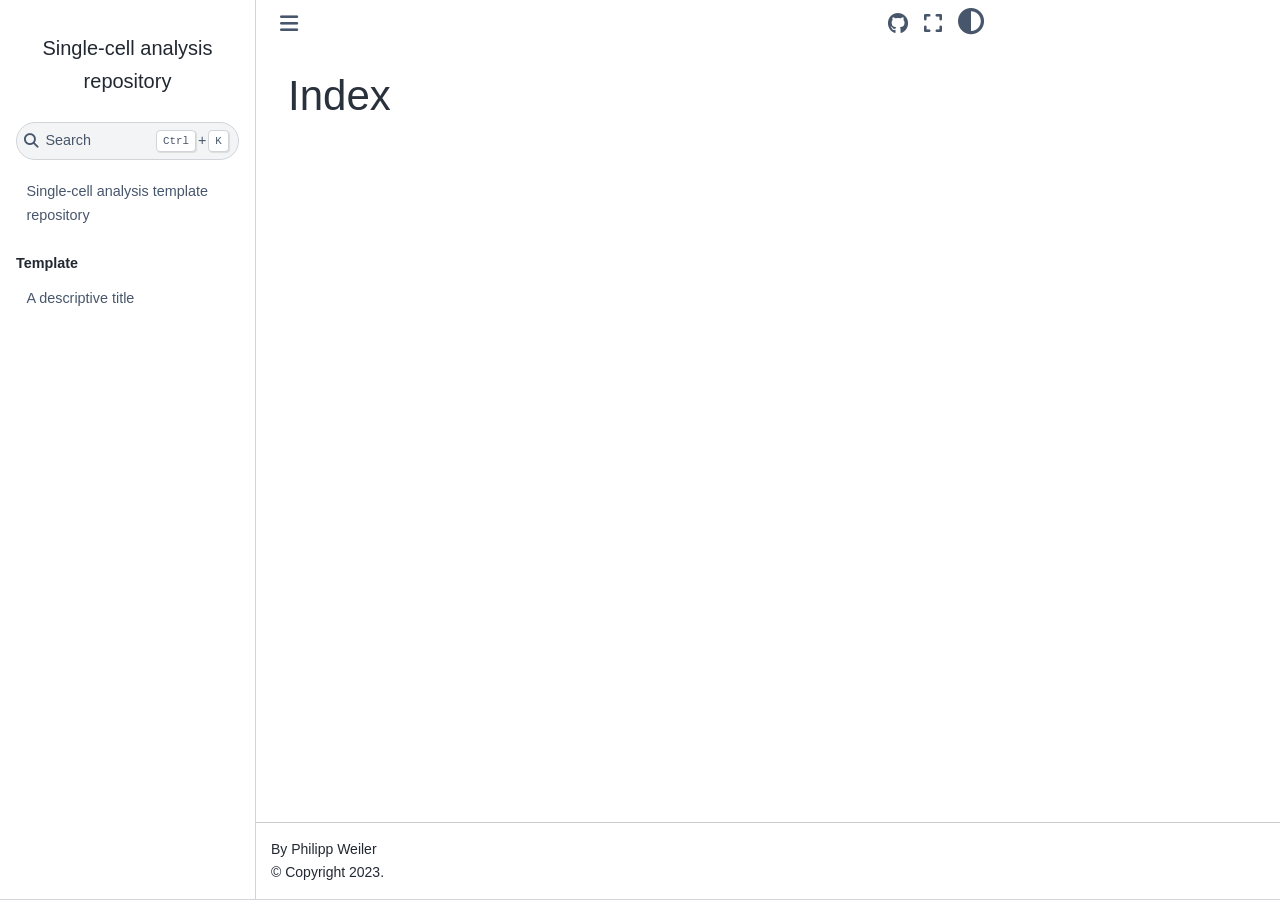
==== commit 2c7dc148: "deploy: 6e14203edfe1021ea4d6c101b61f156a58271ca0" ====
--- a/genindex.html
+++ b/genindex.html
@@ -13,45 +13,48 @@
   
   <script data-cfasync="false">
     document.documentElement.dataset.mode = localStorage.getItem("mode") || "";
-    document.documentElement.dataset.theme = localStorage.getItem("theme") || "light";
+    document.documentElement.dataset.theme = localStorage.getItem("theme") || "";
   </script>
+  <!-- 
+    this give us a css class that will be invisible only if js is disabled 
+  -->
+  <noscript>
+    <style>
+      .pst-js-only { display: none !important; }
+
+    </style>
+  </noscript>
   
   <!-- Loaded before other Sphinx assets -->
-  <link href="_static/styles/theme.css?digest=8d27b9dea8ad943066ae" rel="stylesheet" />
-<link href="_static/styles/bootstrap.css?digest=8d27b9dea8ad943066ae" rel="stylesheet" />
-<link href="_static/styles/pydata-sphinx-theme.css?digest=8d27b9dea8ad943066ae" rel="stylesheet" />
-
-  
-  <link href="_static/vendor/fontawesome/6.5.1/css/all.min.css?digest=8d27b9dea8ad943066ae" rel="stylesheet" />
-  <link rel="preload" as="font" type="font/woff2" crossorigin href="_static/vendor/fontawesome/6.5.1/webfonts/fa-solid-900.woff2" />
-<link rel="preload" as="font" type="font/woff2" crossorigin href="_static/vendor/fontawesome/6.5.1/webfonts/fa-brands-400.woff2" />
-<link rel="preload" as="font" type="font/woff2" crossorigin href="_static/vendor/fontawesome/6.5.1/webfonts/fa-regular-400.woff2" />
+  <link href="_static/styles/theme.css?digest=26a4bc78f4c0ddb94549" rel="stylesheet" />
+<link href="_static/styles/pydata-sphinx-theme.css?digest=26a4bc78f4c0ddb94549" rel="stylesheet" />
 
     <link rel="stylesheet" type="text/css" href="_static/pygments.css?v=fa44fd50" />
-    <link rel="stylesheet" type="text/css" href="_static/styles/sphinx-book-theme.css?v=384b581d" />
+    <link rel="stylesheet" type="text/css" href="_static/styles/sphinx-book-theme.css?v=a3416100" />
     <link rel="stylesheet" type="text/css" href="_static/togglebutton.css?v=13237357" />
     <link rel="stylesheet" type="text/css" href="_static/copybutton.css?v=76b2166b" />
     <link rel="stylesheet" type="text/css" href="_static/mystnb.4510f1fc1dee50b3e5859aac5469c37c29e427902b24a333a5f9fcb2f0b3ac41.css" />
     <link rel="stylesheet" type="text/css" href="_static/sphinx-thebe.css?v=4fa983c6" />
-    <link rel="stylesheet" type="text/css" href="_static/design-style.1e8bd061cd6da7fc9cf755528e8ffc24.min.css?v=0a3b3ea7" />
-  
+    <link rel="stylesheet" type="text/css" href="_static/sphinx-design.min.css?v=95c83b7e" />
+  
+  <!-- So that users can add custom icons -->
+  <script src="_static/scripts/fontawesome.js?digest=26a4bc78f4c0ddb94549"></script>
   <!-- Pre-loaded scripts that we'll load fully later -->
-  <link rel="preload" as="script" href="_static/scripts/bootstrap.js?digest=8d27b9dea8ad943066ae" />
-<link rel="preload" as="script" href="_static/scripts/pydata-sphinx-theme.js?digest=8d27b9dea8ad943066ae" />
-  <script src="_static/vendor/fontawesome/6.5.1/js/all.min.js?digest=8d27b9dea8ad943066ae"></script>
+  <link rel="preload" as="script" href="_static/scripts/bootstrap.js?digest=26a4bc78f4c0ddb94549" />
+<link rel="preload" as="script" href="_static/scripts/pydata-sphinx-theme.js?digest=26a4bc78f4c0ddb94549" />
 
     <script src="_static/documentation_options.js?v=9eb32ce0"></script>
-    <script src="_static/doctools.js?v=888ff710"></script>
+    <script src="_static/doctools.js?v=9a2dae69"></script>
     <script src="_static/sphinx_highlight.js?v=dc90522c"></script>
     <script src="_static/clipboard.min.js?v=a7894cd8"></script>
     <script src="_static/copybutton.js?v=f281be69"></script>
-    <script src="_static/scripts/sphinx-book-theme.js?v=efea14e4"></script>
+    <script src="_static/scripts/sphinx-book-theme.js?v=887ef09a"></script>
     <script>let toggleHintShow = 'Click to show';</script>
     <script>let toggleHintHide = 'Click to hide';</script>
     <script>let toggleOpenOnPrint = 'true';</script>
     <script src="_static/togglebutton.js?v=4a39c7ea"></script>
     <script>var togglebuttonSelector = '.toggle, .admonition.dropdown';</script>
-    <script src="_static/design-tabs.js?v=36754332"></script>
+    <script src="_static/design-tabs.js?v=f930bc37"></script>
     <script>const THEBE_JS_URL = "https://unpkg.com/thebe@0.8.2/lib/index.js"; const thebe_selector = ".thebe,.cell"; const thebe_selector_input = "pre"; const thebe_selector_output = ".output, .cell_output"</script>
     <script async="async" src="_static/sphinx-thebe.js?v=c100c467"></script>
     <script>var togglebuttonSelector = '.toggle, .admonition.dropdown';</script>
@@ -61,6 +64,7 @@
     <link rel="search" title="Search" href="search.html" />
   <meta name="viewport" content="width=device-width, initial-scale=1"/>
   <meta name="docsearch:language" content="en"/>
+  <meta name="docsearch:version" content="" />
   </head>
   
   
@@ -68,31 +72,16 @@
 
   
   
-  <a id="pst-skip-link" class="skip-link" href="#main-content">Skip to main content</a>
+  <div id="pst-skip-link" class="skip-link d-print-none"><a href="#main-content">Skip to main content</a></div>
   
   <div id="pst-scroll-pixel-helper"></div>
   
   <button type="button" class="btn rounded-pill" id="pst-back-to-top">
-    <i class="fa-solid fa-arrow-up"></i>
-    Back to top
-  </button>
-
-  
-  <input type="checkbox"
-          class="sidebar-toggle"
-          name="__primary"
-          id="__primary"/>
-  <label class="overlay overlay-primary" for="__primary"></label>
-  
-  <input type="checkbox"
-          class="sidebar-toggle"
-          name="__secondary"
-          id="__secondary"/>
-  <label class="overlay overlay-secondary" for="__secondary"></label>
-  
-  <div class="search-button__wrapper">
-    <div class="search-button__overlay"></div>
-    <div class="search-button__search-container">
+    <i class="fa-solid fa-arrow-up"></i>Back to top</button>
+
+  
+  <dialog id="pst-search-dialog">
+    
 <form class="bd-search d-flex align-items-center"
       action="search.html"
       method="get">
@@ -100,7 +89,6 @@
   <input type="search"
          class="form-control"
          name="q"
-         id="search-input"
          placeholder="Search this book..."
          aria-label="Search this book..."
          autocomplete="off"
@@ -108,10 +96,15 @@
          autocapitalize="off"
          spellcheck="false"/>
   <span class="search-button__kbd-shortcut"><kbd class="kbd-shortcut__modifier">Ctrl</kbd>+<kbd>K</kbd></span>
-</form></div>
-  </div>
-  
-    <header class="bd-header navbar navbar-expand-lg bd-navbar">
+</form>
+  </dialog>
+
+  <div class="pst-async-banner-revealer d-none">
+  <aside id="bd-header-version-warning" class="d-none d-print-none" aria-label="Version warning"></aside>
+</div>
+
+  
+    <header class="bd-header navbar navbar-expand-lg bd-navbar d-print-none">
     </header>
   
 
@@ -122,7 +115,8 @@
       
         
       
-      <div class="bd-sidebar-primary bd-sidebar">
+      <dialog id="pst-primary-sidebar-modal"></dialog>
+      <div id="pst-primary-sidebar" class="bd-sidebar-primary bd-sidebar">
         
 
   
@@ -137,6 +131,8 @@
         <div class="sidebar-primary-item">
 
   
+    
+  
 
 <a class="navbar-brand logo" href="index.html">
   
@@ -150,15 +146,11 @@
 </a></div>
         <div class="sidebar-primary-item">
 
- <script>
- document.write(`
-   <button class="btn navbar-btn search-button-field search-button__button" title="Search" aria-label="Search" data-bs-placement="bottom" data-bs-toggle="tooltip">
-    <i class="fa-solid fa-magnifying-glass"></i>
-    <span class="search-button__default-text">Search</span>
-    <span class="search-button__kbd-shortcut"><kbd class="kbd-shortcut__modifier">Ctrl</kbd>+<kbd class="kbd-shortcut__modifier">K</kbd></span>
-   </button>
- `);
- </script></div>
+<button class="btn search-button-field search-button__button pst-js-only" title="Search" aria-label="Search" data-bs-placement="bottom" data-bs-toggle="tooltip">
+ <i class="fa-solid fa-magnifying-glass"></i>
+ <span class="search-button__default-text">Search</span>
+ <span class="search-button__kbd-shortcut"><kbd class="kbd-shortcut__modifier">Ctrl</kbd>+<kbd class="kbd-shortcut__modifier">K</kbd></span>
+</button></div>
         <div class="sidebar-primary-item"><nav class="bd-links bd-docs-nav" aria-label="Main">
     <div class="bd-toc-item navbar-nav active">
         
@@ -187,7 +179,7 @@
 
       </div>
       
-      <main id="main-content" class="bd-main">
+      <main id="main-content" class="bd-main" role="main">
         
         
 
@@ -196,14 +188,14 @@
           <div class="bd-content">
             <div class="bd-article-container">
               
-              <div class="bd-header-article">
+              <div class="bd-header-article d-print-none">
 <div class="header-article-items header-article__inner">
   
     <div class="header-article-items__start">
       
-        <div class="header-article-item"><label class="sidebar-toggle primary-toggle btn btn-sm" for="__primary" title="Toggle primary sidebar" data-bs-placement="bottom" data-bs-toggle="tooltip">
+        <div class="header-article-item"><button class="sidebar-toggle primary-toggle btn btn-sm" title="Toggle primary sidebar" data-bs-placement="bottom" data-bs-toggle="tooltip">
   <span class="fa-solid fa-bars"></span>
-</label></div>
+</button></div>
       
     </div>
   
@@ -246,24 +238,16 @@
 
 
 
-<script>
-document.write(`
-  <button class="btn btn-sm navbar-btn theme-switch-button" title="light/dark" aria-label="light/dark" data-bs-placement="bottom" data-bs-toggle="tooltip">
-    <span class="theme-switch nav-link" data-mode="light"><i class="fa-solid fa-sun fa-lg"></i></span>
-    <span class="theme-switch nav-link" data-mode="dark"><i class="fa-solid fa-moon fa-lg"></i></span>
-    <span class="theme-switch nav-link" data-mode="auto"><i class="fa-solid fa-circle-half-stroke fa-lg"></i></span>
-  </button>
-`);
-</script>
-
-
-<script>
-document.write(`
-  <button class="btn btn-sm navbar-btn search-button search-button__button" title="Search" aria-label="Search" data-bs-placement="bottom" data-bs-toggle="tooltip">
+<button class="btn btn-sm nav-link pst-navbar-icon theme-switch-button pst-js-only" aria-label="Color mode" data-bs-title="Color mode"  data-bs-placement="bottom" data-bs-toggle="tooltip">
+  <i class="theme-switch fa-solid fa-sun                fa-lg" data-mode="light" title="Light"></i>
+  <i class="theme-switch fa-solid fa-moon               fa-lg" data-mode="dark"  title="Dark"></i>
+  <i class="theme-switch fa-solid fa-circle-half-stroke fa-lg" data-mode="auto"  title="System Settings"></i>
+</button>
+
+
+<button class="btn btn-sm pst-navbar-icon search-button search-button__button pst-js-only" title="Search" aria-label="Search" data-bs-placement="bottom" data-bs-toggle="tooltip">
     <i class="fa-solid fa-magnifying-glass fa-lg"></i>
-  </button>
-`);
-</script>
+</button>
 
 </div></div>
       
@@ -304,7 +288,7 @@
               
               
               
-                <footer class="prev-next-footer">
+                <footer class="prev-next-footer d-print-none">
                   
 <div class="prev-next-area">
 </div>
@@ -313,8 +297,6 @@
             </div>
             
             
-              
-                <div class="bd-sidebar-secondary bd-toc"></div>
               
             
           </div>
@@ -359,8 +341,8 @@
   </div>
   
   <!-- Scripts loaded after <body> so the DOM is not blocked -->
-  <script src="_static/scripts/bootstrap.js?digest=8d27b9dea8ad943066ae"></script>
-<script src="_static/scripts/pydata-sphinx-theme.js?digest=8d27b9dea8ad943066ae"></script>
+  <script defer src="_static/scripts/bootstrap.js?digest=26a4bc78f4c0ddb94549"></script>
+<script defer src="_static/scripts/pydata-sphinx-theme.js?digest=26a4bc78f4c0ddb94549"></script>
 
   <footer class="bd-footer">
   </footer>
--- a/_static/styles/sphinx-book-theme.css
+++ b/_static/styles/sphinx-book-theme.css
@@ -5,4 +5,5 @@
  *
  * This follows the 7-1 pattern described here:
  * https://sass-guidelin.es/#architecture
- */html[data-theme=dark],html[data-theme=light]{--pst-font-size-base:none;--pst-color-secondary:#e89217}html[data-theme=light]{--sbt-color-announcement:#616161;--pst-color-primary:#176de8}html[data-theme=dark]{--pst-color-primary:#528fe4;--sbt-color-announcement:#616161;--pst-color-background:#121212}html{scroll-padding-top:4rem}.sbt-scroll-pixel-helper{position:absolute;width:0;height:0;top:0;left:0}.d-n,.onlyprint{display:none}@media print{.onlyprint{display:block!important}}@media print{.noprint{display:none!important}}.bd-article-container h1,.bd-article-container h2,.bd-article-container h3,.bd-article-container h4,.bd-article-container h5,.bd-article-container p.caption{color:var(--pst-color-muted)}.bd-article-container h1,.bd-article-container h2{font-weight:500}a.brackets:before{color:inherit;font-family:inherit;margin-right:0}table{position:relative}@media print{.bd-main .bd-content{margin-left:2rem;height:auto}.bd-main .bd-content #jb-print-docs-body{margin-left:0}.bd-main .bd-content #jb-print-docs-body h1{font-size:3em;text-align:center;margin-bottom:0}.bd-main .bd-content .bd-article{padding-top:0}.bd-main .bd-content .bd-article h1:first-of-type{display:none}.bd-main .bd-content .container{min-width:0!important}.bd-main .bd-content h1{margin-top:1em;margin-bottom:1em}.bd-main .bd-content h1,.bd-main .bd-content h2,.bd-main .bd-content h3,.bd-main .bd-content h4{break-after:avoid;color:#000}.bd-main .bd-content table{break-inside:avoid}.bd-main .bd-content pre{word-wrap:break-word}.bd-main .bd-content a.headerlink{display:none}.bd-main .bd-content aside.margin,.bd-main .bd-content aside.sidebar,.bd-main .bd-content blockquote.epigraph{border:none}.bd-main .bd-content .footer{margin-top:1em}.bd-main .bd-content #jb-print-toc{margin-bottom:1.5rem;margin-left:0}.bd-main .bd-content #jb-print-toc .section-nav{border-left:0!important;list-style-type:disc!important;margin-left:3em!important}.bd-main .bd-content #jb-print-toc .section-nav a{text-decoration:none!important}.bd-main .bd-content #jb-print-toc .section-nav li{display:list-item!important}.bd-main .bd-content #jb-print-toc .section-nav .nav{display:none}.bd-main .bd-footer-content{display:none!important}}.bd-header-announcement{background-color:var(--sbt-color-announcement);color:#fff}.bd-main .bd-content{justify-content:left}.bd-main .bd-content .bd-article-container{padding:0;overflow-x:unset;min-width:0}@media (min-width:1200px){.bd-main .bd-content .bd-article-container{max-width:calc(100% - var(--pst-sidebar-secondary))}}.bd-main .bd-content .bd-article-container .bd-article{padding-right:2rem;padding-left:2rem}@media (max-width:768px){.bd-main .bd-content .bd-article-container .bd-article{padding-right:1rem;padding-left:1rem}}.bd-main .bd-content .bd-article-container details.above-input summary,.bd-main .bd-content .bd-article-container details.below-input summary{border-left:3px solid var(--pst-color-primary)}@media (min-width:768px){label.sidebar-toggle.primary-toggle{display:inline-block}}@media (max-width:768px){label.sidebar-toggle.primary-toggle{margin-bottom:0}}@media (min-width:992px){label.sidebar-toggle.secondary-toggle{display:none}}@media (max-width:768px){label.sidebar-toggle.secondary-toggle{margin-bottom:0}}.bd-header-article{display:flex;align-items:center;position:sticky;top:0;background-color:var(--pst-color-background);transition:left .2s;font-size:.9em;padding:0 1rem;z-index:1020}@media (max-width:768px){.bd-header-article{padding:0 .5rem;height:3.5rem}}.scrolled .bd-header-article{box-shadow:0 6px 6px -6px var(--pst-color-shadow)}.bd-header-article .header-article__inner{padding:0}.bd-header-article .header-article-items{display:flex;align-items:center;height:3rem;width:100%}.bd-header-article .header-article-item{display:flex;align-items:center}.bd-header-article .article-header-buttons{display:flex}.bd-header-article .btn{font-size:1.3rem;color:var(--pst-color-text-muted);border:none;padding:0 .5rem;display:flex;align-items:center}.bd-header-article .btn svg{width:1.3rem}.bd-header-article .btn.show,.bd-header-article .btn:hover{color:var(--pst-color-text-base);border:none}.bd-header-article .btn.show+.dropdown-menu,.bd-header-article .btn:hover+.dropdown-menu{display:block}.bd-header-article .btn:focus{box-shadow:none}.bd-header-article .btn.dropdown-toggle:after{display:none}.bd-header-article div.dropdown{display:flex;align-items:center}.bd-header-article .theme-switch-button{margin:0}.bd-header-article .theme-switch-button button,.bd-header-article .theme-switch-button i,.bd-header-article .theme-switch-button span{padding:0}.bd-header-article .theme-switch-button i,.bd-header-article .theme-switch-button span{transition:color .25s ease-out}.bd-header-article .theme-switch-button:active,.bd-header-article .theme-switch-button:hover{background-color:unset!important}.bd-header-article .theme-switch-button:active i,.bd-header-article .theme-switch-button:active span,.bd-header-article .theme-switch-button:hover i,.bd-header-article .theme-switch-button:hover span{color:var(--pst-color-text-base)}.bd-header-article .dropdown-menu{top:2rem;transform:translateX(-75%);box-shadow:0 .2rem .5rem var(--pst-color-shadow),0 0 .0625rem var(--pst-color-shadow)!important;border-color:var(--pst-color-border);background-color:var(--pst-color-background);color:var(--pst-color-text-muted)}.bd-header-article .dropdown-menu:hover{display:block}.bd-header-article .dropdown-menu .dropdown-item{display:inline-flex;align-items:center;padding-left:.5em;font-size:1em}.bd-header-article .dropdown-menu .dropdown-item:hover{text-decoration:none;background-color:initial;color:var(--pst-color-text-base)}.bd-header-article .dropdown-menu .dropdown-item span img{height:1em}.bd-header-article .dropdown-menu .dropdown-item span.btn__icon-container{width:1.7em;align-items:center;display:inline-flex;justify-content:center}.bd-header{position:inherit}.bd-header label.sidebar-toggle{display:none}.bd-sidebar-primary{top:0;max-height:100vh;padding:1rem;transition:margin-left .25s ease 0s,opacity .25s ease 0s,visibility .25s ease 0s}@media (max-width:768px){.bd-sidebar-primary{z-index:1081}}.bd-sidebar-primary .sidebar-primary-items__start{border-top:none}@media (min-width:992px){.bd-sidebar-primary{flex-basis:20%}}@media (min-width:992px){input#__primary:checked~.bd-container .bd-sidebar-primary{margin-left:-20%;visibility:hidden;opacity:0}}.bd-sidebar-secondary{top:0}@media (max-width:992px){.bd-sidebar-secondary{z-index:1081}}.bd-sidebar-secondary .sidebar-secondary-items{padding:0;display:flex;gap:.5rem}.bd-sidebar-secondary .sidebar-secondary-items .sidebar-secondary-item{padding-top:0;padding-bottom:0}.bd-sidebar-secondary .onthispage{height:3rem;min-height:3rem;display:flex;gap:.5rem;align-items:center;margin:0;color:var(--pst-color-muted)}@media (min-width:992px){.bd-sidebar-secondary{background:var(--pst-color-background);height:fit-content;transition:max-height .4s ease;z-index:2;padding:0}.bd-sidebar-secondary .toc-item{border-left-color:var(--pst-color-surface);padding-top:0}.bd-sidebar-secondary .toc-item nav.page-toc{margin-bottom:0;transition:opacity .4s ease}.bd-sidebar-secondary.hide:not(:hover){max-height:3rem;overflow-y:hidden}.scrolled .bd-sidebar-secondary.hide:not(:hover){box-shadow:0 6px 6px -6px rgba(0,0,0,.3)}.bd-sidebar-secondary.hide:not(:hover) .onthispage:after{opacity:1;content:"\f107";font-family:Font Awesome\ 5 Free;font-weight:900;padding-left:.5em;transition:opacity .3s ease}.bd-sidebar-secondary.hide:not(:hover) nav.page-toc{opacity:0}}footer{font-size:var(--sbt-font-size-small-1)}footer.bd-footer-content{display:flex;flex-wrap:wrap;padding:15px;border-top:1px solid #ccc;font-size:87.5%}footer.bd-footer-content .bd-footer-content__inner{padding-left:0}footer.bd-footer-content .bd-footer-content__inner p{margin-bottom:0}.bd-footer-article{padding:0 1rem}@media (max-width:768px){.bd-footer-article{padding:0 .5rem}}#pst-back-to-top{font-size:.8rem}@media (min-width:1200px){#pst-back-to-top{display:none!important}}.bd-sidebar-primary .navbar-icon-links{column-gap:.5rem}.bd-sidebar-primary .navbar-icon-links .nav-link i,.bd-sidebar-primary .navbar-icon-links .nav-link span{font-size:1.2rem}.bd-sidebar-primary .navbar-icon-links .nav-link img{font-size:.8rem}.navbar-brand{height:unset;max-height:unset;flex-direction:column;justify-content:center;gap:.25rem}.navbar-brand:hover{text-decoration:none}.navbar-brand .logo__title{font-size:1.25rem;white-space:normal;text-align:center}.navbar-brand .logo__image{height:unset}.bd-search-container{margin:2em}.bd-search-container #search-results h2:first-child{display:none}.search-button-field{width:100%;font-size:.9rem;display:none}.search-button-field .search-button__kbd-shortcut{margin-left:auto}@media (min-width:992px){.search-button{display:none!important}.search-button-field{display:flex}}div#searchbox{padding-right:2rem;padding-left:2rem}@media (max-width:768px){div#searchbox{padding-right:1rem;padding-left:1rem}}@media (min-width:768px){div#searchbox p.highlight-link{margin-left:0}div#searchbox p.highlight-link a{font-size:1rem}}img{max-width:100%}img.align-center{margin-left:auto;margin-right:auto;display:block}img.align-left{clear:left;float:left;margin-right:1em}img.align-right{clear:right;float:right;margin-left:1em}div.figure{width:100%;margin-bottom:1em;text-align:center}div.figure.align-left{text-align:left}div.figure.align-left p.caption{margin-left:0}div.figure.align-right{text-align:right}div.figure.align-right p.caption{margin-right:0}div.figure p.caption{margin:.5em 10%}div.figure.margin-caption p.caption,div.figure.margin p.caption{margin:.5em 0}div.figure.margin-caption p.caption{text-align:left}div.figure span.caption-number{font-weight:700}div.figure span{font-size:.9rem}label.margin-toggle{margin-bottom:0}label.margin-toggle.marginnote-label{display:none}label.margin-toggle sup{user-select:none}@media (max-width:992px){label.margin-toggle{cursor:pointer;color:#0071bc}label.margin-toggle.marginnote-label{display:inline}label.margin-toggle.marginnote-label:after{content:"\2295"}}input.margin-toggle{display:none}@media (max-width:992px){input.margin-toggle:checked+.marginnote,input.margin-toggle:checked+.sidenote{display:block;float:left;left:1rem;clear:both;width:95%;margin:1rem 2.5%;position:relative}}span.marginnote,span.sidenote{z-index:2;position:relative;width:40%;float:right;background-color:unset;font-size:.9em;margin-left:.5rem;border-left:none}span.marginnote sup,span.sidenote sup{user-select:none}@media (min-width:992px),print{span.marginnote,span.sidenote{width:33%;margin:0 -36% 0 0;clear:right}span.marginnote p.sidebar-title,span.sidenote p.sidebar-title{margin-bottom:-1rem;border-bottom:none;padding-left:0}span.marginnote p.sidebar-title~*,span.sidenote p.sidebar-title~*{padding-left:0;padding-right:0}}@media (max-width:992px){span.marginnote,span.sidenote{display:none}}aside.sidebar .note{margin:1rem;padding:0 0 1rem}aside.sidebar .admonition-title{margin:0 -1rem 0 0}aside.sidebar.margin .sidebar-title:empty{display:none}aside.sidebar.margin .admonition{margin:.5rem;padding-left:0;padding-right:0}aside.sidebar.margin .admonition .admonition-title{margin-left:0;margin-right:0}@media (min-width:992px){aside.sidebar.margin{border:none}aside.sidebar.margin .admonition{margin:1rem 0;padding:0 0 1rem}}.cell.tag_margin,.cell.tag_popout,.margin.docutils.container,aside.margin,div.margin,figure.margin{z-index:2;position:relative;width:40%;float:right;background-color:unset;font-size:.9em;margin-left:.5rem}@media (min-width:992px),print{.cell.tag_margin,.cell.tag_popout,.margin.docutils.container,aside.margin,div.margin,figure.margin{width:33%;margin:0 -36% 0 0;clear:right}.cell.tag_margin p.sidebar-title,.cell.tag_popout p.sidebar-title,.margin.docutils.container p.sidebar-title,aside.margin p.sidebar-title,div.margin p.sidebar-title,figure.margin p.sidebar-title{margin-bottom:-1rem;border-bottom:none;padding-left:0}.cell.tag_margin p.sidebar-title~*,.cell.tag_popout p.sidebar-title~*,.margin.docutils.container p.sidebar-title~*,aside.margin p.sidebar-title~*,div.margin p.sidebar-title~*,figure.margin p.sidebar-title~*{padding-left:0;padding-right:0}}.cell.tag_margin div.cell.tag_margin .cell_output,.cell.tag_popout div.cell.tag_margin .cell_output,.margin.docutils.container div.cell.tag_margin .cell_output,aside.margin div.cell.tag_margin .cell_output,div.margin div.cell.tag_margin .cell_output,figure.margin div.cell.tag_margin .cell_output{padding-left:0}div.figure.margin-caption figcaption,div.figure.margin-caption p.caption,figure.margin-caption figcaption{z-index:2;position:relative;width:40%;float:right;background-color:unset;font-size:.9em;margin-left:.5rem}@media (min-width:992px),print{div.figure.margin-caption figcaption,div.figure.margin-caption p.caption,figure.margin-caption figcaption{width:33%;margin:0 -36% 0 0;clear:right}div.figure.margin-caption figcaption p.sidebar-title,div.figure.margin-caption p.caption p.sidebar-title,figure.margin-caption figcaption p.sidebar-title{margin-bottom:-1rem;border-bottom:none;padding-left:0}div.figure.margin-caption figcaption p.sidebar-title~*,div.figure.margin-caption p.caption p.sidebar-title~*,figure.margin-caption figcaption p.sidebar-title~*{padding-left:0;padding-right:0}}.margin-caption figcaption{text-align:left}div.cell.tag_full-width,div.cell.tag_full_width,div.full-width,div.full_width{z-index:2;position:relative}@media (min-width:992px){div.cell.tag_full-width,div.cell.tag_full_width,div.full-width,div.full_width{max-width:136%;width:136%}}blockquote.epigraph,blockquote.highlights,blockquote.pull-quote{font-size:1.25em;border-left:none;background-color:var(--pst-color-background)}blockquote div>p+p.attribution{font-style:normal;font-size:.9em;text-align:right;color:#6c757d;padding-right:2em}div[class*=highlight-],pre{clear:none}div.cell.tag_output_scroll div.cell_output,div.cell.tag_scroll-input div.cell_input,div.cell.tag_scroll-output div.cell_output{max-height:24em;overflow-y:auto}@media only print{div.utterances,hypothesis-sidebar{display:none}}.thebelab-cell{border:none!important;margin-right:.5em!important}.thebelab-cell .thebelab-input{padding-left:10px!important}.cell.docutils.container{padding-right:0!important}button.thebe-launch-button{height:2.5em;font-size:1em}+ */html[data-theme=dark],html[data-theme=light]{--pst-font-size-base:none;--pst-color-secondary:#e89217}html[data-theme=light]{--sbt-color-announcement:#616161;--pst-color-primary:#176de8}html[data-theme=dark]{--pst-color-primary:#528fe4;--sbt-color-announcement:#616161;--pst-color-background:#121212}html{scroll-padding-top:4rem}.sbt-scroll-pixel-helper{height:0;left:0;position:absolute;top:0;width:0}.d-n,.onlyprint{display:none}@media print{.onlyprint{display:block!important}.noprint{display:none!important}}.bd-article-container h1,.bd-article-container h2,.bd-article-container h3,.bd-article-container h4,.bd-article-container h5,.bd-article-container p.caption{color:var(--pst-color-muted)}.bd-article-container h1,.bd-article-container h2{font-weight:500}a.brackets:before{color:inherit;font-family:inherit;margin-right:0}table{position:relative}@media print{.bd-main .bd-content{height:auto;margin-left:2rem}.bd-main .bd-content #jb-print-docs-body{margin-left:0}.bd-main .bd-content #jb-print-docs-body h1{font-size:3em;margin-bottom:0;text-align:center}.bd-main .bd-content .bd-article{padding-top:0}.bd-main .bd-content .bd-article h1:first-of-type{display:none}.bd-main .bd-content .container{min-width:0!important}.bd-main .bd-content h1{margin-bottom:1em;margin-top:1em}.bd-main .bd-content h1,.bd-main .bd-content h2,.bd-main .bd-content h3,.bd-main .bd-content h4{break-after:avoid;color:#000}.bd-main .bd-content table{break-inside:avoid}.bd-main .bd-content pre{word-wrap:break-word}.bd-main .bd-content a.headerlink{display:none}.bd-main .bd-content aside.margin,.bd-main .bd-content aside.sidebar,.bd-main .bd-content blockquote.epigraph{border:none}.bd-main .bd-content .footer{margin-top:1em}.bd-main .bd-content #jb-print-toc{margin-bottom:1.5rem;margin-left:0}.bd-main .bd-content #jb-print-toc .section-nav{border-left:0!important;list-style-type:disc!important;margin-left:3em!important}.bd-main .bd-content #jb-print-toc .section-nav a{text-decoration:none!important}.bd-main .bd-content #jb-print-toc .section-nav li{display:list-item!important}.bd-main .bd-content #jb-print-toc .section-nav .nav{display:none}.bd-main .bd-footer-content{display:none!important}}.bd-header-announcement{background-color:var(--sbt-color-announcement);color:#fff}.bd-main .bd-content{justify-content:left}.bd-main .bd-content .bd-article-container{min-width:0;overflow-x:unset;padding:0}@media(min-width:1200px){.bd-main .bd-content .bd-article-container{max-width:calc(100% - var(--pst-sidebar-secondary))}}.bd-main .bd-content .bd-article-container .bd-article{padding-left:2rem;padding-right:2rem}@media(max-width:768px){.bd-main .bd-content .bd-article-container .bd-article{padding-left:1rem;padding-right:1rem}}.bd-main .bd-content .bd-article-container details.above-input summary,.bd-main .bd-content .bd-article-container details.below-input summary{border-left:3px solid var(--pst-color-primary)}@media(min-width:768px){button.sidebar-toggle.primary-toggle{display:inline-block}}@media(max-width:768px){button.sidebar-toggle.primary-toggle{margin-bottom:0}}@media(min-width:1200px){button.sidebar-toggle.secondary-toggle{display:none}}@media(max-width:768px){button.sidebar-toggle.secondary-toggle{margin-bottom:0}}.bd-header-article{align-items:center;background-color:var(--pst-color-background);display:flex;font-size:.9em;padding:0 1rem;position:sticky;top:0;transition:left .2s;z-index:1020}@media(max-width:768px){.bd-header-article{height:3.5rem;padding:0 .5rem}}.scrolled .bd-header-article{box-shadow:0 6px 6px -6px var(--pst-color-shadow)}.bd-header-article .header-article__inner{padding:0}.bd-header-article .header-article-items{align-items:center;display:flex;height:3rem;width:100%}.bd-header-article .header-article-item{align-items:center;display:flex}.bd-header-article .article-header-buttons{display:flex}.bd-header-article .btn{align-items:center;border:none;color:var(--pst-color-text-muted);display:flex;font-size:1.3rem;padding-left:.5rem;padding-right:.5rem}.bd-header-article .btn svg{width:1.3rem}.bd-header-article .btn.show,.bd-header-article .btn:hover{border:none;color:var(--pst-color-text-base)}.bd-header-article .btn.show+.dropdown-menu,.bd-header-article .btn:hover+.dropdown-menu{display:block}.bd-header-article .btn:focus{box-shadow:none}.bd-header-article .btn.dropdown-toggle:after{display:none}.bd-header-article div.dropdown{align-items:center;display:flex}.bd-header-article .theme-switch-button{margin:0}.bd-header-article .theme-switch-button button,.bd-header-article .theme-switch-button i,.bd-header-article .theme-switch-button span{padding:0}.bd-header-article .theme-switch-button i,.bd-header-article .theme-switch-button span{transition:color .25s ease-out}.bd-header-article .theme-switch-button:active,.bd-header-article .theme-switch-button:hover{background-color:unset!important}.bd-header-article .theme-switch-button:active i,.bd-header-article .theme-switch-button:active span,.bd-header-article .theme-switch-button:hover i,.bd-header-article .theme-switch-button:hover span{color:var(--pst-color-text-base)}.bd-header-article .dropdown-menu{background-color:var(--pst-color-background);border-color:var(--pst-color-border);box-shadow:0 .2rem .5rem var(--pst-color-shadow),0 0 .0625rem var(--pst-color-shadow)!important;color:var(--pst-color-text-muted);top:2rem;transform:translateX(-75%)}.bd-header-article .dropdown-menu:hover{display:block}.bd-header-article .dropdown-menu .dropdown-item{align-items:center;display:inline-flex;font-size:1em;padding-left:.5em}.bd-header-article .dropdown-menu .dropdown-item:hover{background-color:initial;color:var(--pst-color-text-base);text-decoration:none}.bd-header-article .dropdown-menu .dropdown-item span img{height:1em}.bd-header-article .dropdown-menu .dropdown-item span.btn__icon-container{align-items:center;display:inline-flex;justify-content:center;width:1.7em}.bd-header{position:inherit}.bd-header button.sidebar-toggle{display:none}.bd-sidebar-primary{max-height:100vh;padding:1rem;top:0;transition:margin-left .25s ease 0s,opacity .25s ease 0s,visibility .25s ease 0s}@media(max-width:768px){.bd-sidebar-primary{z-index:1081}}.bd-sidebar-primary .sidebar-primary-items__start{border-top:none}@media(min-width:992px){.bd-sidebar-primary{flex-basis:20%}input#pst-primary-sidebar-checkbox:checked~.bd-container .bd-sidebar-primary{margin-left:-20%;opacity:0;visibility:hidden}}.bd-sidebar-secondary{top:0}@media(max-width:1200px){.bd-sidebar-secondary{z-index:1081}}.bd-sidebar-secondary .sidebar-secondary-items{display:flex;gap:.5rem;padding:0}.bd-sidebar-secondary .sidebar-secondary-items .sidebar-secondary-item{padding-bottom:0;padding-top:0}.bd-sidebar-secondary .onthispage{align-items:center;color:var(--pst-color-muted);display:flex;gap:.5rem;height:3rem;margin:0;min-height:3rem}@media(min-width:1200px){.bd-sidebar-secondary{background:var(--pst-color-background);height:fit-content;padding:0;transition:max-height .4s ease;z-index:2}.bd-sidebar-secondary .toc-item{border-left-color:var(--pst-color-surface);padding-top:0}.bd-sidebar-secondary .toc-item nav.page-toc{margin-bottom:0;transition:opacity .4s ease}.bd-sidebar-secondary.hide:not(:hover){max-height:3rem;overflow-y:hidden}.scrolled .bd-sidebar-secondary.hide:not(:hover){box-shadow:0 6px 6px -6px rgba(0,0,0,.3)}.bd-sidebar-secondary.hide:not(:hover) .onthispage:after{content:"";font-family:Font Awesome\ 5 Free;font-weight:900;opacity:1;padding-left:.5em;transition:opacity .3s ease}.bd-sidebar-secondary.hide:not(:hover) nav.page-toc{opacity:0}}footer{font-size:var(--sbt-font-size-small-1)}footer.bd-footer-content{border-top:1px solid #ccc;display:flex;flex-wrap:wrap;font-size:87.5%;padding:15px}footer.bd-footer-content .bd-footer-content__inner{padding-left:0}footer.bd-footer-content .bd-footer-content__inner p{margin-bottom:0}.bd-footer-article{padding:0 1rem}@media(max-width:768px){.bd-footer-article{padding:0 .5rem}}#pst-back-to-top{font-size:.8rem}@media(min-width:1200px){#pst-back-to-top{display:none!important}}.bd-sidebar-primary .navbar-icon-links{column-gap:.5rem}.bd-sidebar-primary .navbar-icon-links .nav-link i,.bd-sidebar-primary .navbar-icon-links .nav-link span{font-size:1.2rem}.bd-sidebar-primary .navbar-icon-links .nav-link img{font-size:.8rem}.navbar-brand{flex-direction:column;gap:.25rem;height:unset;justify-content:center;max-height:unset}.navbar-brand:hover{text-decoration:none}.navbar-brand .logo__title{font-size:1.25rem;text-align:center;white-space:normal}.navbar-brand .logo__image{height:unset}.bd-search-container{margin:2em}.bd-search-container #search-results h2:first-child{display:none}.search-button-field{display:none;font-size:.9rem;width:100%}.search-button-field .search-button__kbd-shortcut{margin-left:auto}@media(min-width:992px){.search-button{display:none!important}.search-button-field{display:flex}}div#searchbox{padding-left:2rem;padding-right:2rem}@media(max-width:768px){div#searchbox{padding-left:1rem;padding-right:1rem}}@media(min-width:768px){div#searchbox p.highlight-link{margin-left:0}div#searchbox p.highlight-link a{font-size:1rem}}img{max-width:100%}img.align-center{display:block;margin-left:auto;margin-right:auto}img.align-left{clear:left;float:left;margin-right:1em}img.align-right{clear:right;float:right;margin-left:1em}div.figure{margin-bottom:1em;text-align:center;width:100%}div.figure.align-left{text-align:left}div.figure.align-left p.caption{margin-left:0}div.figure.align-right{text-align:right}div.figure.align-right p.caption{margin-right:0}div.figure p.caption{margin:.5em 10%}div.figure.margin p.caption,div.figure.margin-caption p.caption{margin:.5em 0}div.figure.margin-caption p.caption{text-align:left}div.figure span.caption-number{font-weight:700}div.figure span{font-size:.9rem}label.margin-toggle{margin-bottom:0}label.margin-toggle.marginnote-label{display:none}label.margin-toggle sup{user-select:none}@media(max-width:992px){label.margin-toggle{color:#0071bc;cursor:pointer}label.margin-toggle.marginnote-label{display:inline}label.margin-toggle.marginnote-label:after{content:"⊕"}}input.margin-toggle{display:none}@media(max-width:992px){input.margin-toggle:checked+.marginnote,input.margin-toggle:checked+.sidenote{clear:both;display:block;float:left;left:1rem;margin:1rem 2.5%;position:relative;width:95%}}span.marginnote,span.sidenote{background-color:unset;border-left:none;float:right;font-size:.9em;margin-left:.5rem;position:relative;width:40%;z-index:2}span.marginnote sup,span.sidenote sup{user-select:none}@media(min-width:992px),print{span.marginnote,span.sidenote{clear:right;margin:0 -36% 0 0;width:33%}span.marginnote p.sidebar-title,span.sidenote p.sidebar-title{border-bottom:none;margin-bottom:-1rem;padding-left:0}span.marginnote p.sidebar-title~*,span.sidenote p.sidebar-title~*{padding-left:0;padding-right:0}}@media(max-width:992px){span.marginnote,span.sidenote{display:none}}aside.sidebar .note{margin:1rem;padding:0 0 1rem}aside.sidebar .admonition-title{margin:0 -1rem 0 0}aside.sidebar.margin .sidebar-title:empty{display:none}aside.sidebar.margin .admonition{margin:.5rem;padding-left:0;padding-right:0}aside.sidebar.margin .admonition .admonition-title{margin-left:0;margin-right:0}@media(min-width:992px){aside.sidebar.margin{border:none}aside.sidebar.margin .admonition{margin:1rem 0;padding:0 0 1rem}}.cell.tag_margin,.cell.tag_popout,.margin.docutils.container,aside.margin,div.margin,figure.margin{background-color:unset;float:right;font-size:.9em;margin-left:.5rem;position:relative;width:40%;z-index:2}@media(min-width:992px),print{.cell.tag_margin,.cell.tag_popout,.margin.docutils.container,aside.margin,div.margin,figure.margin{clear:right;margin:0 -36% 0 0;width:33%}.cell.tag_margin p.sidebar-title,.cell.tag_popout p.sidebar-title,.margin.docutils.container p.sidebar-title,aside.margin p.sidebar-title,div.margin p.sidebar-title,figure.margin p.sidebar-title{border-bottom:none;margin-bottom:-1rem;padding-left:0}.cell.tag_margin p.sidebar-title~*,.cell.tag_popout p.sidebar-title~*,.margin.docutils.container p.sidebar-title~*,aside.margin p.sidebar-title~*,div.margin p.sidebar-title~*,figure.margin p.sidebar-title~*{padding-left:0;padding-right:0}}.cell.tag_margin div.cell.tag_margin .cell_output,.cell.tag_popout div.cell.tag_margin .cell_output,.margin.docutils.container div.cell.tag_margin .cell_output,aside.margin div.cell.tag_margin .cell_output,div.margin div.cell.tag_margin .cell_output,figure.margin div.cell.tag_margin .cell_output{padding-left:0}div.figure.margin-caption figcaption,div.figure.margin-caption p.caption,figure.margin-caption figcaption{background-color:unset;float:right;font-size:.9em;margin-left:.5rem;position:relative;width:40%;z-index:2}@media(min-width:992px),print{div.figure.margin-caption figcaption,div.figure.margin-caption p.caption,figure.margin-caption figcaption{clear:right;margin:0 -36% 0 0;width:33%}div.figure.margin-caption figcaption p.sidebar-title,div.figure.margin-caption p.caption p.sidebar-title,figure.margin-caption figcaption p.sidebar-title{border-bottom:none;margin-bottom:-1rem;padding-left:0}div.figure.margin-caption figcaption p.sidebar-title~*,div.figure.margin-caption p.caption p.sidebar-title~*,figure.margin-caption figcaption p.sidebar-title~*{padding-left:0;padding-right:0}}.margin-caption figcaption{text-align:left}div.cell.tag_full-width,div.cell.tag_full_width,div.full-width,div.full_width{position:relative;z-index:2}@media(min-width:992px){div.cell.tag_full-width,div.cell.tag_full_width,div.full-width,div.full_width{max-width:136%;width:136%}}blockquote.epigraph,blockquote.highlights,blockquote.pull-quote{background-color:var(--pst-color-background);border-left:none;font-size:1.25em}blockquote div>p+p.attribution{color:#6c757d;font-size:.9em;font-style:normal;padding-right:2em;text-align:right}div[class*=highlight-],pre{clear:none}div.cell.tag_output_scroll div.cell_output,div.cell.tag_scroll-input div.cell_input,div.cell.tag_scroll-output div.cell_output{max-height:24em;overflow-y:auto}@media only print{div.utterances,hypothesis-sidebar{display:none}}.thebelab-cell{border:none!important;margin-right:.5em!important}.thebelab-cell .thebelab-input{padding-left:10px!important}.cell.docutils.container{padding-right:0!important}button.thebe-launch-button{font-size:1em;height:2.5em}
+/*# sourceMappingURL=sphinx-book-theme.css.map*/
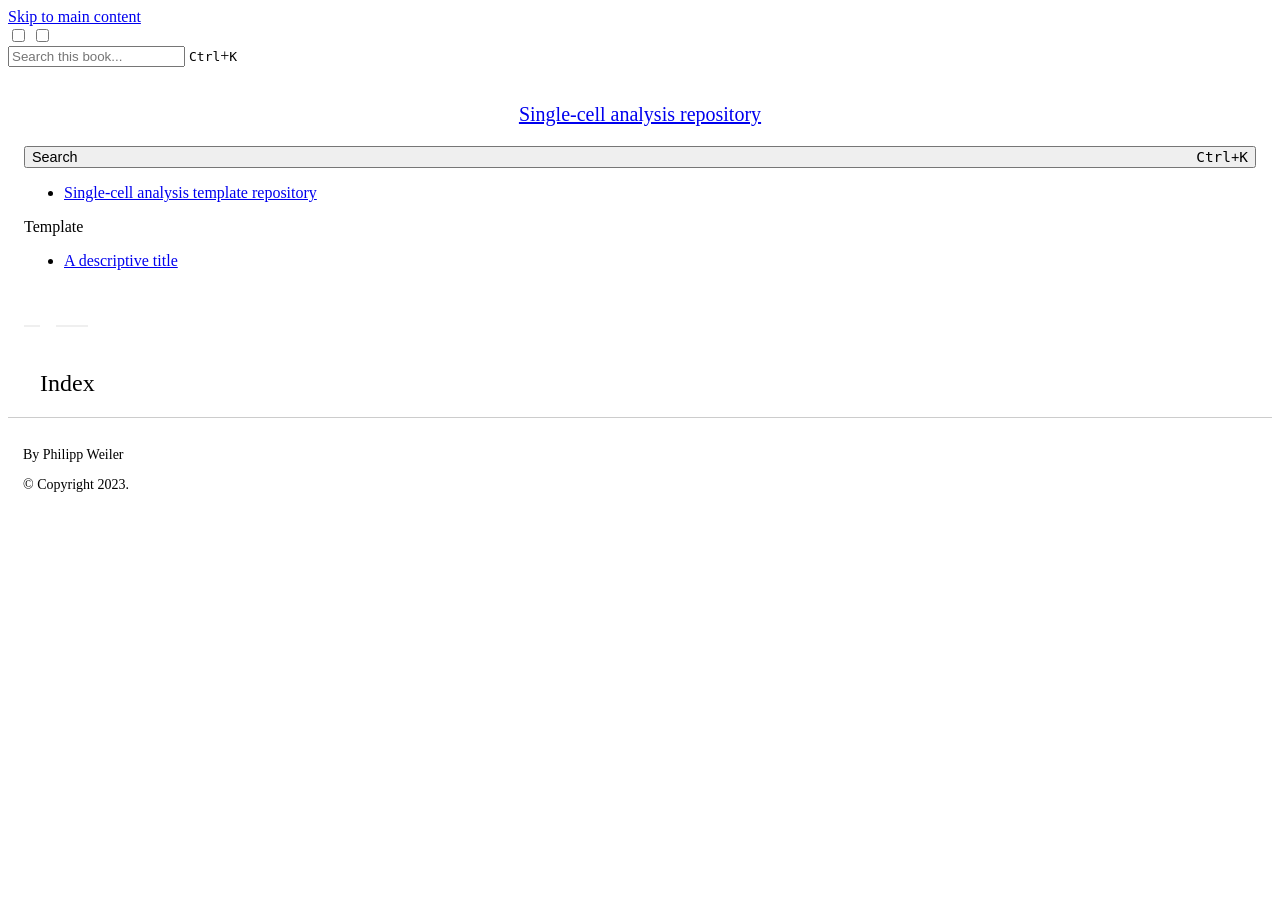
==== commit e2dedee0: "deploy: 118a6a860666e3d61f8853f7aa60813441fd01db" ====
--- a/genindex.html
+++ b/genindex.html
@@ -15,33 +15,30 @@
     document.documentElement.dataset.mode = localStorage.getItem("mode") || "";
     document.documentElement.dataset.theme = localStorage.getItem("theme") || "";
   </script>
-  <!-- 
-    this give us a css class that will be invisible only if js is disabled 
-  -->
-  <noscript>
-    <style>
-      .pst-js-only { display: none !important; }
-
-    </style>
-  </noscript>
   
   <!-- Loaded before other Sphinx assets -->
-  <link href="_static/styles/theme.css?digest=26a4bc78f4c0ddb94549" rel="stylesheet" />
-<link href="_static/styles/pydata-sphinx-theme.css?digest=26a4bc78f4c0ddb94549" rel="stylesheet" />
-
-    <link rel="stylesheet" type="text/css" href="_static/pygments.css?v=fa44fd50" />
-    <link rel="stylesheet" type="text/css" href="_static/styles/sphinx-book-theme.css?v=a3416100" />
+  <link href="_static/styles/theme.css?digest=dfe6caa3a7d634c4db9b" rel="stylesheet" />
+<link href="_static/styles/bootstrap.css?digest=dfe6caa3a7d634c4db9b" rel="stylesheet" />
+<link href="_static/styles/pydata-sphinx-theme.css?digest=dfe6caa3a7d634c4db9b" rel="stylesheet" />
+
+  
+  <link href="_static/vendor/fontawesome/6.5.2/css/all.min.css?digest=dfe6caa3a7d634c4db9b" rel="stylesheet" />
+  <link rel="preload" as="font" type="font/woff2" crossorigin href="_static/vendor/fontawesome/6.5.2/webfonts/fa-solid-900.woff2" />
+<link rel="preload" as="font" type="font/woff2" crossorigin href="_static/vendor/fontawesome/6.5.2/webfonts/fa-brands-400.woff2" />
+<link rel="preload" as="font" type="font/woff2" crossorigin href="_static/vendor/fontawesome/6.5.2/webfonts/fa-regular-400.woff2" />
+
+    <link rel="stylesheet" type="text/css" href="_static/pygments.css?v=03e43079" />
+    <link rel="stylesheet" type="text/css" href="_static/styles/sphinx-book-theme.css?v=eba8b062" />
     <link rel="stylesheet" type="text/css" href="_static/togglebutton.css?v=13237357" />
     <link rel="stylesheet" type="text/css" href="_static/copybutton.css?v=76b2166b" />
     <link rel="stylesheet" type="text/css" href="_static/mystnb.4510f1fc1dee50b3e5859aac5469c37c29e427902b24a333a5f9fcb2f0b3ac41.css" />
     <link rel="stylesheet" type="text/css" href="_static/sphinx-thebe.css?v=4fa983c6" />
     <link rel="stylesheet" type="text/css" href="_static/sphinx-design.min.css?v=95c83b7e" />
   
-  <!-- So that users can add custom icons -->
-  <script src="_static/scripts/fontawesome.js?digest=26a4bc78f4c0ddb94549"></script>
   <!-- Pre-loaded scripts that we'll load fully later -->
-  <link rel="preload" as="script" href="_static/scripts/bootstrap.js?digest=26a4bc78f4c0ddb94549" />
-<link rel="preload" as="script" href="_static/scripts/pydata-sphinx-theme.js?digest=26a4bc78f4c0ddb94549" />
+  <link rel="preload" as="script" href="_static/scripts/bootstrap.js?digest=dfe6caa3a7d634c4db9b" />
+<link rel="preload" as="script" href="_static/scripts/pydata-sphinx-theme.js?digest=dfe6caa3a7d634c4db9b" />
+  <script src="_static/vendor/fontawesome/6.5.2/js/all.min.js?digest=dfe6caa3a7d634c4db9b"></script>
 
     <script src="_static/documentation_options.js?v=9eb32ce0"></script>
     <script src="_static/doctools.js?v=9a2dae69"></script>
@@ -64,7 +61,6 @@
     <link rel="search" title="Search" href="search.html" />
   <meta name="viewport" content="width=device-width, initial-scale=1"/>
   <meta name="docsearch:language" content="en"/>
-  <meta name="docsearch:version" content="" />
   </head>
   
   
@@ -80,8 +76,19 @@
     <i class="fa-solid fa-arrow-up"></i>Back to top</button>
 
   
-  <dialog id="pst-search-dialog">
-    
+  <input type="checkbox"
+          class="sidebar-toggle"
+          id="pst-primary-sidebar-checkbox"/>
+  <label class="overlay overlay-primary" for="pst-primary-sidebar-checkbox"></label>
+  
+  <input type="checkbox"
+          class="sidebar-toggle"
+          id="pst-secondary-sidebar-checkbox"/>
+  <label class="overlay overlay-secondary" for="pst-secondary-sidebar-checkbox"></label>
+  
+  <div class="search-button__wrapper">
+    <div class="search-button__overlay"></div>
+    <div class="search-button__search-container">
 <form class="bd-search d-flex align-items-center"
       action="search.html"
       method="get">
@@ -89,6 +96,7 @@
   <input type="search"
          class="form-control"
          name="q"
+         id="search-input"
          placeholder="Search this book..."
          aria-label="Search this book..."
          autocomplete="off"
@@ -96,8 +104,8 @@
          autocapitalize="off"
          spellcheck="false"/>
   <span class="search-button__kbd-shortcut"><kbd class="kbd-shortcut__modifier">Ctrl</kbd>+<kbd>K</kbd></span>
-</form>
-  </dialog>
+</form></div>
+  </div>
 
   <div class="pst-async-banner-revealer d-none">
   <aside id="bd-header-version-warning" class="d-none d-print-none" aria-label="Version warning"></aside>
@@ -115,8 +123,7 @@
       
         
       
-      <dialog id="pst-primary-sidebar-modal"></dialog>
-      <div id="pst-primary-sidebar" class="bd-sidebar-primary bd-sidebar">
+      <div class="bd-sidebar-primary bd-sidebar">
         
 
   
@@ -146,11 +153,15 @@
 </a></div>
         <div class="sidebar-primary-item">
 
-<button class="btn search-button-field search-button__button pst-js-only" title="Search" aria-label="Search" data-bs-placement="bottom" data-bs-toggle="tooltip">
- <i class="fa-solid fa-magnifying-glass"></i>
- <span class="search-button__default-text">Search</span>
- <span class="search-button__kbd-shortcut"><kbd class="kbd-shortcut__modifier">Ctrl</kbd>+<kbd class="kbd-shortcut__modifier">K</kbd></span>
-</button></div>
+ <script>
+ document.write(`
+   <button class="btn search-button-field search-button__button" title="Search" aria-label="Search" data-bs-placement="bottom" data-bs-toggle="tooltip">
+    <i class="fa-solid fa-magnifying-glass"></i>
+    <span class="search-button__default-text">Search</span>
+    <span class="search-button__kbd-shortcut"><kbd class="kbd-shortcut__modifier">Ctrl</kbd>+<kbd class="kbd-shortcut__modifier">K</kbd></span>
+   </button>
+ `);
+ </script></div>
         <div class="sidebar-primary-item"><nav class="bd-links bd-docs-nav" aria-label="Main">
     <div class="bd-toc-item navbar-nav active">
         
@@ -238,16 +249,24 @@
 
 
 
-<button class="btn btn-sm nav-link pst-navbar-icon theme-switch-button pst-js-only" aria-label="Color mode" data-bs-title="Color mode"  data-bs-placement="bottom" data-bs-toggle="tooltip">
-  <i class="theme-switch fa-solid fa-sun                fa-lg" data-mode="light" title="Light"></i>
-  <i class="theme-switch fa-solid fa-moon               fa-lg" data-mode="dark"  title="Dark"></i>
-  <i class="theme-switch fa-solid fa-circle-half-stroke fa-lg" data-mode="auto"  title="System Settings"></i>
-</button>
-
-
-<button class="btn btn-sm pst-navbar-icon search-button search-button__button pst-js-only" title="Search" aria-label="Search" data-bs-placement="bottom" data-bs-toggle="tooltip">
+<script>
+document.write(`
+  <button class="btn btn-sm nav-link pst-navbar-icon theme-switch-button" title="light/dark" aria-label="light/dark" data-bs-placement="bottom" data-bs-toggle="tooltip">
+    <i class="theme-switch fa-solid fa-sun fa-lg" data-mode="light"></i>
+    <i class="theme-switch fa-solid fa-moon fa-lg" data-mode="dark"></i>
+    <i class="theme-switch fa-solid fa-circle-half-stroke fa-lg" data-mode="auto"></i>
+  </button>
+`);
+</script>
+
+
+<script>
+document.write(`
+  <button class="btn btn-sm pst-navbar-icon search-button search-button__button" title="Search" aria-label="Search" data-bs-placement="bottom" data-bs-toggle="tooltip">
     <i class="fa-solid fa-magnifying-glass fa-lg"></i>
-</button>
+  </button>
+`);
+</script>
 
 </div></div>
       
@@ -341,8 +360,8 @@
   </div>
   
   <!-- Scripts loaded after <body> so the DOM is not blocked -->
-  <script defer src="_static/scripts/bootstrap.js?digest=26a4bc78f4c0ddb94549"></script>
-<script defer src="_static/scripts/pydata-sphinx-theme.js?digest=26a4bc78f4c0ddb94549"></script>
+  <script src="_static/scripts/bootstrap.js?digest=dfe6caa3a7d634c4db9b"></script>
+<script src="_static/scripts/pydata-sphinx-theme.js?digest=dfe6caa3a7d634c4db9b"></script>
 
   <footer class="bd-footer">
   </footer>
--- a/_static/styles/sphinx-book-theme.css
+++ b/_static/styles/sphinx-book-theme.css
@@ -1,3 +1,4 @@
+@charset "UTF-8";
 /*! sphinx-book-theme CSS
  * BSD 3-Clause License
  * Copyright (c) 2020, EBP
@@ -5,5 +6,14 @@
  *
  * This follows the 7-1 pattern described here:
  * https://sass-guidelin.es/#architecture
- */html[data-theme=dark],html[data-theme=light]{--pst-font-size-base:none;--pst-color-secondary:#e89217}html[data-theme=light]{--sbt-color-announcement:#616161;--pst-color-primary:#176de8}html[data-theme=dark]{--pst-color-primary:#528fe4;--sbt-color-announcement:#616161;--pst-color-background:#121212}html{scroll-padding-top:4rem}.sbt-scroll-pixel-helper{height:0;left:0;position:absolute;top:0;width:0}.d-n,.onlyprint{display:none}@media print{.onlyprint{display:block!important}.noprint{display:none!important}}.bd-article-container h1,.bd-article-container h2,.bd-article-container h3,.bd-article-container h4,.bd-article-container h5,.bd-article-container p.caption{color:var(--pst-color-muted)}.bd-article-container h1,.bd-article-container h2{font-weight:500}a.brackets:before{color:inherit;font-family:inherit;margin-right:0}table{position:relative}@media print{.bd-main .bd-content{height:auto;margin-left:2rem}.bd-main .bd-content #jb-print-docs-body{margin-left:0}.bd-main .bd-content #jb-print-docs-body h1{font-size:3em;margin-bottom:0;text-align:center}.bd-main .bd-content .bd-article{padding-top:0}.bd-main .bd-content .bd-article h1:first-of-type{display:none}.bd-main .bd-content .container{min-width:0!important}.bd-main .bd-content h1{margin-bottom:1em;margin-top:1em}.bd-main .bd-content h1,.bd-main .bd-content h2,.bd-main .bd-content h3,.bd-main .bd-content h4{break-after:avoid;color:#000}.bd-main .bd-content table{break-inside:avoid}.bd-main .bd-content pre{word-wrap:break-word}.bd-main .bd-content a.headerlink{display:none}.bd-main .bd-content aside.margin,.bd-main .bd-content aside.sidebar,.bd-main .bd-content blockquote.epigraph{border:none}.bd-main .bd-content .footer{margin-top:1em}.bd-main .bd-content #jb-print-toc{margin-bottom:1.5rem;margin-left:0}.bd-main .bd-content #jb-print-toc .section-nav{border-left:0!important;list-style-type:disc!important;margin-left:3em!important}.bd-main .bd-content #jb-print-toc .section-nav a{text-decoration:none!important}.bd-main .bd-content #jb-print-toc .section-nav li{display:list-item!important}.bd-main .bd-content #jb-print-toc .section-nav .nav{display:none}.bd-main .bd-footer-content{display:none!important}}.bd-header-announcement{background-color:var(--sbt-color-announcement);color:#fff}.bd-main .bd-content{justify-content:left}.bd-main .bd-content .bd-article-container{min-width:0;overflow-x:unset;padding:0}@media(min-width:1200px){.bd-main .bd-content .bd-article-container{max-width:calc(100% - var(--pst-sidebar-secondary))}}.bd-main .bd-content .bd-article-container .bd-article{padding-left:2rem;padding-right:2rem}@media(max-width:768px){.bd-main .bd-content .bd-article-container .bd-article{padding-left:1rem;padding-right:1rem}}.bd-main .bd-content .bd-article-container details.above-input summary,.bd-main .bd-content .bd-article-container details.below-input summary{border-left:3px solid var(--pst-color-primary)}@media(min-width:768px){button.sidebar-toggle.primary-toggle{display:inline-block}}@media(max-width:768px){button.sidebar-toggle.primary-toggle{margin-bottom:0}}@media(min-width:1200px){button.sidebar-toggle.secondary-toggle{display:none}}@media(max-width:768px){button.sidebar-toggle.secondary-toggle{margin-bottom:0}}.bd-header-article{align-items:center;background-color:var(--pst-color-background);display:flex;font-size:.9em;padding:0 1rem;position:sticky;top:0;transition:left .2s;z-index:1020}@media(max-width:768px){.bd-header-article{height:3.5rem;padding:0 .5rem}}.scrolled .bd-header-article{box-shadow:0 6px 6px -6px var(--pst-color-shadow)}.bd-header-article .header-article__inner{padding:0}.bd-header-article .header-article-items{align-items:center;display:flex;height:3rem;width:100%}.bd-header-article .header-article-item{align-items:center;display:flex}.bd-header-article .article-header-buttons{display:flex}.bd-header-article .btn{align-items:center;border:none;color:var(--pst-color-text-muted);display:flex;font-size:1.3rem;padding-left:.5rem;padding-right:.5rem}.bd-header-article .btn svg{width:1.3rem}.bd-header-article .btn.show,.bd-header-article .btn:hover{border:none;color:var(--pst-color-text-base)}.bd-header-article .btn.show+.dropdown-menu,.bd-header-article .btn:hover+.dropdown-menu{display:block}.bd-header-article .btn:focus{box-shadow:none}.bd-header-article .btn.dropdown-toggle:after{display:none}.bd-header-article div.dropdown{align-items:center;display:flex}.bd-header-article .theme-switch-button{margin:0}.bd-header-article .theme-switch-button button,.bd-header-article .theme-switch-button i,.bd-header-article .theme-switch-button span{padding:0}.bd-header-article .theme-switch-button i,.bd-header-article .theme-switch-button span{transition:color .25s ease-out}.bd-header-article .theme-switch-button:active,.bd-header-article .theme-switch-button:hover{background-color:unset!important}.bd-header-article .theme-switch-button:active i,.bd-header-article .theme-switch-button:active span,.bd-header-article .theme-switch-button:hover i,.bd-header-article .theme-switch-button:hover span{color:var(--pst-color-text-base)}.bd-header-article .dropdown-menu{background-color:var(--pst-color-background);border-color:var(--pst-color-border);box-shadow:0 .2rem .5rem var(--pst-color-shadow),0 0 .0625rem var(--pst-color-shadow)!important;color:var(--pst-color-text-muted);top:2rem;transform:translateX(-75%)}.bd-header-article .dropdown-menu:hover{display:block}.bd-header-article .dropdown-menu .dropdown-item{align-items:center;display:inline-flex;font-size:1em;padding-left:.5em}.bd-header-article .dropdown-menu .dropdown-item:hover{background-color:initial;color:var(--pst-color-text-base);text-decoration:none}.bd-header-article .dropdown-menu .dropdown-item span img{height:1em}.bd-header-article .dropdown-menu .dropdown-item span.btn__icon-container{align-items:center;display:inline-flex;justify-content:center;width:1.7em}.bd-header{position:inherit}.bd-header button.sidebar-toggle{display:none}.bd-sidebar-primary{max-height:100vh;padding:1rem;top:0;transition:margin-left .25s ease 0s,opacity .25s ease 0s,visibility .25s ease 0s}@media(max-width:768px){.bd-sidebar-primary{z-index:1081}}.bd-sidebar-primary .sidebar-primary-items__start{border-top:none}@media(min-width:992px){.bd-sidebar-primary{flex-basis:20%}input#pst-primary-sidebar-checkbox:checked~.bd-container .bd-sidebar-primary{margin-left:-20%;opacity:0;visibility:hidden}}.bd-sidebar-secondary{top:0}@media(max-width:1200px){.bd-sidebar-secondary{z-index:1081}}.bd-sidebar-secondary .sidebar-secondary-items{display:flex;gap:.5rem;padding:0}.bd-sidebar-secondary .sidebar-secondary-items .sidebar-secondary-item{padding-bottom:0;padding-top:0}.bd-sidebar-secondary .onthispage{align-items:center;color:var(--pst-color-muted);display:flex;gap:.5rem;height:3rem;margin:0;min-height:3rem}@media(min-width:1200px){.bd-sidebar-secondary{background:var(--pst-color-background);height:fit-content;padding:0;transition:max-height .4s ease;z-index:2}.bd-sidebar-secondary .toc-item{border-left-color:var(--pst-color-surface);padding-top:0}.bd-sidebar-secondary .toc-item nav.page-toc{margin-bottom:0;transition:opacity .4s ease}.bd-sidebar-secondary.hide:not(:hover){max-height:3rem;overflow-y:hidden}.scrolled .bd-sidebar-secondary.hide:not(:hover){box-shadow:0 6px 6px -6px rgba(0,0,0,.3)}.bd-sidebar-secondary.hide:not(:hover) .onthispage:after{content:"";font-family:Font Awesome\ 5 Free;font-weight:900;opacity:1;padding-left:.5em;transition:opacity .3s ease}.bd-sidebar-secondary.hide:not(:hover) nav.page-toc{opacity:0}}footer{font-size:var(--sbt-font-size-small-1)}footer.bd-footer-content{border-top:1px solid #ccc;display:flex;flex-wrap:wrap;font-size:87.5%;padding:15px}footer.bd-footer-content .bd-footer-content__inner{padding-left:0}footer.bd-footer-content .bd-footer-content__inner p{margin-bottom:0}.bd-footer-article{padding:0 1rem}@media(max-width:768px){.bd-footer-article{padding:0 .5rem}}#pst-back-to-top{font-size:.8rem}@media(min-width:1200px){#pst-back-to-top{display:none!important}}.bd-sidebar-primary .navbar-icon-links{column-gap:.5rem}.bd-sidebar-primary .navbar-icon-links .nav-link i,.bd-sidebar-primary .navbar-icon-links .nav-link span{font-size:1.2rem}.bd-sidebar-primary .navbar-icon-links .nav-link img{font-size:.8rem}.navbar-brand{flex-direction:column;gap:.25rem;height:unset;justify-content:center;max-height:unset}.navbar-brand:hover{text-decoration:none}.navbar-brand .logo__title{font-size:1.25rem;text-align:center;white-space:normal}.navbar-brand .logo__image{height:unset}.bd-search-container{margin:2em}.bd-search-container #search-results h2:first-child{display:none}.search-button-field{display:none;font-size:.9rem;width:100%}.search-button-field .search-button__kbd-shortcut{margin-left:auto}@media(min-width:992px){.search-button{display:none!important}.search-button-field{display:flex}}div#searchbox{padding-left:2rem;padding-right:2rem}@media(max-width:768px){div#searchbox{padding-left:1rem;padding-right:1rem}}@media(min-width:768px){div#searchbox p.highlight-link{margin-left:0}div#searchbox p.highlight-link a{font-size:1rem}}img{max-width:100%}img.align-center{display:block;margin-left:auto;margin-right:auto}img.align-left{clear:left;float:left;margin-right:1em}img.align-right{clear:right;float:right;margin-left:1em}div.figure{margin-bottom:1em;text-align:center;width:100%}div.figure.align-left{text-align:left}div.figure.align-left p.caption{margin-left:0}div.figure.align-right{text-align:right}div.figure.align-right p.caption{margin-right:0}div.figure p.caption{margin:.5em 10%}div.figure.margin p.caption,div.figure.margin-caption p.caption{margin:.5em 0}div.figure.margin-caption p.caption{text-align:left}div.figure span.caption-number{font-weight:700}div.figure span{font-size:.9rem}label.margin-toggle{margin-bottom:0}label.margin-toggle.marginnote-label{display:none}label.margin-toggle sup{user-select:none}@media(max-width:992px){label.margin-toggle{color:#0071bc;cursor:pointer}label.margin-toggle.marginnote-label{display:inline}label.margin-toggle.marginnote-label:after{content:"⊕"}}input.margin-toggle{display:none}@media(max-width:992px){input.margin-toggle:checked+.marginnote,input.margin-toggle:checked+.sidenote{clear:both;display:block;float:left;left:1rem;margin:1rem 2.5%;position:relative;width:95%}}span.marginnote,span.sidenote{background-color:unset;border-left:none;float:right;font-size:.9em;margin-left:.5rem;position:relative;width:40%;z-index:2}span.marginnote sup,span.sidenote sup{user-select:none}@media(min-width:992px),print{span.marginnote,span.sidenote{clear:right;margin:0 -36% 0 0;width:33%}span.marginnote p.sidebar-title,span.sidenote p.sidebar-title{border-bottom:none;margin-bottom:-1rem;padding-left:0}span.marginnote p.sidebar-title~*,span.sidenote p.sidebar-title~*{padding-left:0;padding-right:0}}@media(max-width:992px){span.marginnote,span.sidenote{display:none}}aside.sidebar .note{margin:1rem;padding:0 0 1rem}aside.sidebar .admonition-title{margin:0 -1rem 0 0}aside.sidebar.margin .sidebar-title:empty{display:none}aside.sidebar.margin .admonition{margin:.5rem;padding-left:0;padding-right:0}aside.sidebar.margin .admonition .admonition-title{margin-left:0;margin-right:0}@media(min-width:992px){aside.sidebar.margin{border:none}aside.sidebar.margin .admonition{margin:1rem 0;padding:0 0 1rem}}.cell.tag_margin,.cell.tag_popout,.margin.docutils.container,aside.margin,div.margin,figure.margin{background-color:unset;float:right;font-size:.9em;margin-left:.5rem;position:relative;width:40%;z-index:2}@media(min-width:992px),print{.cell.tag_margin,.cell.tag_popout,.margin.docutils.container,aside.margin,div.margin,figure.margin{clear:right;margin:0 -36% 0 0;width:33%}.cell.tag_margin p.sidebar-title,.cell.tag_popout p.sidebar-title,.margin.docutils.container p.sidebar-title,aside.margin p.sidebar-title,div.margin p.sidebar-title,figure.margin p.sidebar-title{border-bottom:none;margin-bottom:-1rem;padding-left:0}.cell.tag_margin p.sidebar-title~*,.cell.tag_popout p.sidebar-title~*,.margin.docutils.container p.sidebar-title~*,aside.margin p.sidebar-title~*,div.margin p.sidebar-title~*,figure.margin p.sidebar-title~*{padding-left:0;padding-right:0}}.cell.tag_margin div.cell.tag_margin .cell_output,.cell.tag_popout div.cell.tag_margin .cell_output,.margin.docutils.container div.cell.tag_margin .cell_output,aside.margin div.cell.tag_margin .cell_output,div.margin div.cell.tag_margin .cell_output,figure.margin div.cell.tag_margin .cell_output{padding-left:0}div.figure.margin-caption figcaption,div.figure.margin-caption p.caption,figure.margin-caption figcaption{background-color:unset;float:right;font-size:.9em;margin-left:.5rem;position:relative;width:40%;z-index:2}@media(min-width:992px),print{div.figure.margin-caption figcaption,div.figure.margin-caption p.caption,figure.margin-caption figcaption{clear:right;margin:0 -36% 0 0;width:33%}div.figure.margin-caption figcaption p.sidebar-title,div.figure.margin-caption p.caption p.sidebar-title,figure.margin-caption figcaption p.sidebar-title{border-bottom:none;margin-bottom:-1rem;padding-left:0}div.figure.margin-caption figcaption p.sidebar-title~*,div.figure.margin-caption p.caption p.sidebar-title~*,figure.margin-caption figcaption p.sidebar-title~*{padding-left:0;padding-right:0}}.margin-caption figcaption{text-align:left}div.cell.tag_full-width,div.cell.tag_full_width,div.full-width,div.full_width{position:relative;z-index:2}@media(min-width:992px){div.cell.tag_full-width,div.cell.tag_full_width,div.full-width,div.full_width{max-width:136%;width:136%}}blockquote.epigraph,blockquote.highlights,blockquote.pull-quote{background-color:var(--pst-color-background);border-left:none;font-size:1.25em}blockquote div>p+p.attribution{color:#6c757d;font-size:.9em;font-style:normal;padding-right:2em;text-align:right}div[class*=highlight-],pre{clear:none}div.cell.tag_output_scroll div.cell_output,div.cell.tag_scroll-input div.cell_input,div.cell.tag_scroll-output div.cell_output{max-height:24em;overflow-y:auto}@media only print{div.utterances,hypothesis-sidebar{display:none}}.thebelab-cell{border:none!important;margin-right:.5em!important}.thebelab-cell .thebelab-input{padding-left:10px!important}.cell.docutils.container{padding-right:0!important}button.thebe-launch-button{font-size:1em;height:2.5em}
+ */html[data-theme=dark],html[data-theme=light]{--pst-font-size-base:none;--pst-color-secondary:#e89217}html[data-theme=light]{--sbt-color-announcement:#616161;--pst-color-primary:#176de8}html[data-theme=dark]{--pst-color-primary:#528fe4;--sbt-color-announcement:#616161;--pst-color-background:#121212}html{scroll-padding-top:4rem}.sbt-scroll-pixel-helper{height:0;left:0;position:absolute;top:0;width:0}.d-n,.onlyprint{display:none}@media print{.onlyprint{display:block!important}.noprint{display:none!important}}.bd-article-container h1,.bd-article-container h2,.bd-article-container h3,.bd-article-container h4,.bd-article-container h5,.bd-article-container p.caption{color:var(--pst-color-muted)}.bd-article-container h1,.bd-article-container h2{font-weight:500}a.brackets:before{color:inherit;font-family:inherit;margin-right:0}table{position:relative}@media print{.bd-main .bd-content{height:auto;margin-left:2rem}.bd-main .bd-content #jb-print-docs-body{margin-left:0}.bd-main .bd-content #jb-print-docs-body h1{font-size:3em;margin-bottom:0;text-align:center}.bd-main .bd-content .bd-article{padding-top:0}.bd-main .bd-content .bd-article h1:first-of-type{display:none}.bd-main .bd-content .container{min-width:0!important}.bd-main .bd-content h1{margin-bottom:1em;margin-top:1em}.bd-main .bd-content h1,.bd-main .bd-content h2,.bd-main .bd-content h3,.bd-main .bd-content h4{break-after:avoid;color:#000}.bd-main .bd-content table{break-inside:avoid}.bd-main .bd-content pre{word-wrap:break-word}.bd-main .bd-content a.headerlink{display:none}.bd-main .bd-content aside.margin,.bd-main .bd-content aside.sidebar,.bd-main .bd-content blockquote.epigraph{border:none}.bd-main .bd-content .footer{margin-top:1em}.bd-main .bd-content #jb-print-toc{margin-bottom:1.5rem;margin-left:0}.bd-main .bd-content #jb-print-toc .section-nav{border-left:0!important;list-style-type:disc!important;margin-left:3em!important}.bd-main .bd-content #jb-print-toc .section-nav a{text-decoration:none!important}.bd-main .bd-content #jb-print-toc .section-nav li{display:list-item!important}.bd-main .bd-content #jb-print-toc .section-nav .nav{display:none}.bd-main .bd-footer-content{display:none!important}}.bd-header-announcement{background-color:var(--sbt-color-announcement);color:#fff}.bd-main .bd-content{justify-content:left}.bd-main .bd-content .bd-article-container{min-width:0;overflow-x:unset;padding:0}@media (min-width:1200px){.bd-main .bd-content .bd-article-container{max-width:calc(100% - var(--pst-sidebar-secondary))}}.bd-main .bd-content .bd-article-container .bd-article{padding-left:2rem;padding-right:2rem}@media (max-width:768px){.bd-main .bd-content .bd-article-container .bd-article{padding-left:1rem;padding-right:1rem}}.bd-main .bd-content .bd-article-container details.above-input summary,.bd-main .bd-content .bd-article-container details.below-input summary{border-left:3px solid var(--pst-color-primary)}
+
+/*! sphinx-book-theme CSS
+ * BSD 3-Clause License
+ * Copyright (c) 2020, EBP
+ * All rights reserved.
+ *
+ * This follows the 7-1 pattern described here:
+ * https://sass-guidelin.es/#architecture
+ */@media (min-width:768px){button.sidebar-toggle.primary-toggle{display:inline-block}}@media (max-width:768px){button.sidebar-toggle.primary-toggle{margin-bottom:0}}@media (min-width:1200px){button.sidebar-toggle.secondary-toggle{display:none}}@media (max-width:768px){button.sidebar-toggle.secondary-toggle{margin-bottom:0}}.bd-header-article{align-items:center;background-color:var(--pst-color-background);display:flex;font-size:.9em;padding:0 1rem;position:sticky;top:0;transition:left .2s;z-index:1020}@media (max-width:768px){.bd-header-article{height:3.5rem;padding:0 .5rem}}.scrolled .bd-header-article{box-shadow:0 6px 6px -6px var(--pst-color-shadow)}.bd-header-article .header-article__inner{padding:0}.bd-header-article .header-article-items{align-items:center;display:flex;height:3rem;width:100%}.bd-header-article .header-article-item{align-items:center;display:flex}.bd-header-article .article-header-buttons{display:flex}.bd-header-article .btn{align-items:center;border:none;color:var(--pst-color-text-muted);display:flex;font-size:1.3rem;padding-left:.5rem;padding-right:.5rem}.bd-header-article .btn svg{width:1.3rem}.bd-header-article .btn.show,.bd-header-article .btn:hover{border:none;color:var(--pst-color-text-base)}.bd-header-article .btn.show+.dropdown-menu,.bd-header-article .btn:hover+.dropdown-menu{display:block}.bd-header-article .btn:focus{box-shadow:none}.bd-header-article .btn.dropdown-toggle:after{display:none}.bd-header-article div.dropdown{align-items:center;display:flex}.bd-header-article .theme-switch-button{margin:0}.bd-header-article .theme-switch-button button,.bd-header-article .theme-switch-button i,.bd-header-article .theme-switch-button span{padding:0}.bd-header-article .theme-switch-button i,.bd-header-article .theme-switch-button span{transition:color .25s ease-out}.bd-header-article .theme-switch-button:active,.bd-header-article .theme-switch-button:hover{background-color:unset!important}.bd-header-article .theme-switch-button:active i,.bd-header-article .theme-switch-button:active span,.bd-header-article .theme-switch-button:hover i,.bd-header-article .theme-switch-button:hover span{color:var(--pst-color-text-base)}.bd-header-article .dropdown-menu{background-color:var(--pst-color-background);border-color:var(--pst-color-border);box-shadow:0 .2rem .5rem var(--pst-color-shadow),0 0 .0625rem var(--pst-color-shadow)!important;color:var(--pst-color-text-muted);top:2rem;transform:translateX(-75%)}.bd-header-article .dropdown-menu:hover{display:block}.bd-header-article .dropdown-menu .dropdown-item{align-items:center;display:inline-flex;font-size:1em;padding-left:.5em}.bd-header-article .dropdown-menu .dropdown-item:hover{background-color:initial;color:var(--pst-color-text-base);text-decoration:none}.bd-header-article .dropdown-menu .dropdown-item span img{height:1em}.bd-header-article .dropdown-menu .dropdown-item span.btn__icon-container{align-items:center;display:inline-flex;justify-content:center;width:1.7em}.bd-header{position:inherit}.bd-header button.sidebar-toggle{display:none}.bd-sidebar-primary{max-height:100vh;padding:1rem;top:0;transition:margin-left .25s ease 0s,opacity .25s ease 0s,visibility .25s ease 0s}@media (max-width:768px){.bd-sidebar-primary{z-index:1081}}.bd-sidebar-primary .sidebar-primary-items__start{border-top:none}@media (min-width:992px){.bd-sidebar-primary{flex-basis:20%}input#pst-primary-sidebar-checkbox:checked~.bd-container .bd-sidebar-primary{margin-left:-20%;opacity:0;visibility:hidden}}.bd-sidebar-secondary{top:0}@media (max-width:1200px){.bd-sidebar-secondary{z-index:1081}}.bd-sidebar-secondary .sidebar-secondary-items{display:flex;gap:.5rem;padding:0}.bd-sidebar-secondary .sidebar-secondary-items .sidebar-secondary-item{padding-bottom:0;padding-top:0}.bd-sidebar-secondary .onthispage{align-items:center;color:var(--pst-color-muted);display:flex;gap:.5rem;height:3rem;margin:0;min-height:3rem}@media (min-width:1200px){.bd-sidebar-secondary{background:var(--pst-color-background);height:fit-content;padding:0;transition:max-height .4s ease;z-index:2}.bd-sidebar-secondary .toc-item{border-left-color:var(--pst-color-surface);padding-top:0}.bd-sidebar-secondary .toc-item nav.page-toc{margin-bottom:0;transition:opacity .4s ease}.bd-sidebar-secondary.hide:not(:hover){max-height:3rem;overflow-y:hidden}.scrolled .bd-sidebar-secondary.hide:not(:hover){box-shadow:0 6px 6px -6px rgba(0,0,0,.3)}.bd-sidebar-secondary.hide:not(:hover) .onthispage:after{content:"\f107";font-family:Font Awesome\ 5 Free;font-weight:900;opacity:1;padding-left:.5em;transition:opacity .3s ease}.bd-sidebar-secondary.hide:not(:hover) nav.page-toc{opacity:0}}footer{font-size:var(--sbt-font-size-small-1)}footer.bd-footer-content{border-top:1px solid #ccc;display:flex;flex-wrap:wrap;font-size:87.5%;padding:15px}footer.bd-footer-content .bd-footer-content__inner{padding-left:0}footer.bd-footer-content .bd-footer-content__inner p{margin-bottom:0}.bd-footer-article{padding:0 1rem}@media (max-width:768px){.bd-footer-article{padding:0 .5rem}}#pst-back-to-top{font-size:.8rem}@media (min-width:1200px){#pst-back-to-top{display:none!important}}.bd-sidebar-primary .navbar-icon-links{column-gap:.5rem}.bd-sidebar-primary .navbar-icon-links .nav-link i,.bd-sidebar-primary .navbar-icon-links .nav-link span{font-size:1.2rem}.bd-sidebar-primary .navbar-icon-links .nav-link img{font-size:.8rem}.navbar-brand{flex-direction:column;gap:.25rem;height:unset;justify-content:center;max-height:unset}.navbar-brand:hover{text-decoration:none}.navbar-brand .logo__title{font-size:1.25rem;text-align:center;white-space:normal}.navbar-brand .logo__image{height:unset}.bd-search-container{margin:2em}.bd-search-container #search-results h2:first-child{display:none}.search-button-field{display:none;font-size:.9rem;width:100%}.search-button-field .search-button__kbd-shortcut{margin-left:auto}@media (min-width:992px){.search-button{display:none!important}.search-button-field{display:flex}}div#searchbox{padding-left:2rem;padding-right:2rem}@media (max-width:768px){div#searchbox{padding-left:1rem;padding-right:1rem}}@media (min-width:768px){div#searchbox p.highlight-link{margin-left:0}div#searchbox p.highlight-link a{font-size:1rem}}img{max-width:100%}img.align-center{display:block;margin-left:auto;margin-right:auto}img.align-left{clear:left;float:left;margin-right:1em}img.align-right{clear:right;float:right;margin-left:1em}div.figure{margin-bottom:1em;text-align:center;width:100%}div.figure.align-left{text-align:left}div.figure.align-left p.caption{margin-left:0}div.figure.align-right{text-align:right}div.figure.align-right p.caption{margin-right:0}div.figure p.caption{margin:.5em 10%}div.figure.margin p.caption,div.figure.margin-caption p.caption{margin:.5em 0}div.figure.margin-caption p.caption{text-align:left}div.figure span.caption-number{font-weight:700}div.figure span{font-size:.9rem}label.margin-toggle{margin-bottom:0}label.margin-toggle.marginnote-label{display:none}label.margin-toggle sup{user-select:none}@media (max-width:992px){label.margin-toggle{color:#0071bc;cursor:pointer}label.margin-toggle.marginnote-label{display:inline}label.margin-toggle.marginnote-label:after{content:"⊕"}}input.margin-toggle{display:none}@media (max-width:992px){input.margin-toggle:checked+.marginnote,input.margin-toggle:checked+.sidenote{clear:both;display:block;float:left;left:1rem;margin:1rem 2.5%;position:relative;width:95%}}span.marginnote,span.sidenote{background-color:unset;border-left:none;float:right;font-size:.9em;margin-left:.5rem;position:relative;width:40%;z-index:2}@media (min-width:992px),print{span.marginnote,span.sidenote{clear:right;margin:0 -36% 0 0;width:33%}span.marginnote p.sidebar-title,span.sidenote p.sidebar-title{border-bottom:none;margin-bottom:-1rem;padding-left:0}span.marginnote p.sidebar-title~*,span.sidenote p.sidebar-title~*{padding-left:0;padding-right:0}}span.marginnote sup,span.sidenote sup{user-select:none}@media (max-width:992px){span.marginnote,span.sidenote{display:none}}aside.sidebar .note{margin:1rem;padding:0 0 1rem}aside.sidebar .admonition-title{margin:0 -1rem 0 0}aside.sidebar.margin .sidebar-title:empty{display:none}aside.sidebar.margin .admonition{margin:.5rem;padding-left:0;padding-right:0}aside.sidebar.margin .admonition .admonition-title{margin-left:0;margin-right:0}@media (min-width:992px){aside.sidebar.margin{border:none}aside.sidebar.margin .admonition{margin:1rem 0;padding:0 0 1rem}}.cell.tag_margin,.cell.tag_popout,.margin.docutils.container,aside.margin,div.margin,figure.margin{background-color:unset;float:right;font-size:.9em;margin-left:.5rem;position:relative;width:40%;z-index:2}@media (min-width:992px),print{.cell.tag_margin,.cell.tag_popout,.margin.docutils.container,aside.margin,div.margin,figure.margin{clear:right;margin:0 -36% 0 0;width:33%}.cell.tag_margin p.sidebar-title,.cell.tag_popout p.sidebar-title,.margin.docutils.container p.sidebar-title,aside.margin p.sidebar-title,div.margin p.sidebar-title,figure.margin p.sidebar-title{border-bottom:none;margin-bottom:-1rem;padding-left:0}.cell.tag_margin p.sidebar-title~*,.cell.tag_popout p.sidebar-title~*,.margin.docutils.container p.sidebar-title~*,aside.margin p.sidebar-title~*,div.margin p.sidebar-title~*,figure.margin p.sidebar-title~*{padding-left:0;padding-right:0}}.cell.tag_margin div.cell.tag_margin .cell_output,.cell.tag_popout div.cell.tag_margin .cell_output,.margin.docutils.container div.cell.tag_margin .cell_output,aside.margin div.cell.tag_margin .cell_output,div.margin div.cell.tag_margin .cell_output,figure.margin div.cell.tag_margin .cell_output{padding-left:0}div.figure.margin-caption figcaption,div.figure.margin-caption p.caption,figure.margin-caption figcaption{background-color:unset;float:right;font-size:.9em;margin-left:.5rem;position:relative;width:40%;z-index:2}@media (min-width:992px),print{div.figure.margin-caption figcaption,div.figure.margin-caption p.caption,figure.margin-caption figcaption{clear:right;margin:0 -36% 0 0;width:33%}div.figure.margin-caption figcaption p.sidebar-title,div.figure.margin-caption p.caption p.sidebar-title,figure.margin-caption figcaption p.sidebar-title{border-bottom:none;margin-bottom:-1rem;padding-left:0}div.figure.margin-caption figcaption p.sidebar-title~*,div.figure.margin-caption p.caption p.sidebar-title~*,figure.margin-caption figcaption p.sidebar-title~*{padding-left:0;padding-right:0}}.margin-caption figcaption{text-align:left}div.cell.tag_full-width,div.cell.tag_full_width,div.full-width,div.full_width{position:relative;z-index:2}@media (min-width:992px){div.cell.tag_full-width,div.cell.tag_full_width,div.full-width,div.full_width{max-width:136%;width:136%}}blockquote.epigraph,blockquote.highlights,blockquote.pull-quote{background-color:var(--pst-color-background);border-left:none;font-size:1.25em}blockquote div>p+p.attribution{color:#6c757d;font-size:.9em;font-style:normal;padding-right:2em;text-align:right}div[class*=highlight-],pre{clear:none}div.cell.tag_output_scroll div.cell_output,div.cell.tag_scroll-input div.cell_input,div.cell.tag_scroll-output div.cell_output{max-height:24em;overflow-y:auto}@media only print{div.utterances,hypothesis-sidebar{display:none}}.thebelab-cell{border:none!important;margin-right:.5em!important}.thebelab-cell .thebelab-input{padding-left:10px!important}.cell.docutils.container{padding-right:0!important}button.thebe-launch-button{font-size:1em;height:2.5em}
 /*# sourceMappingURL=sphinx-book-theme.css.map*/
